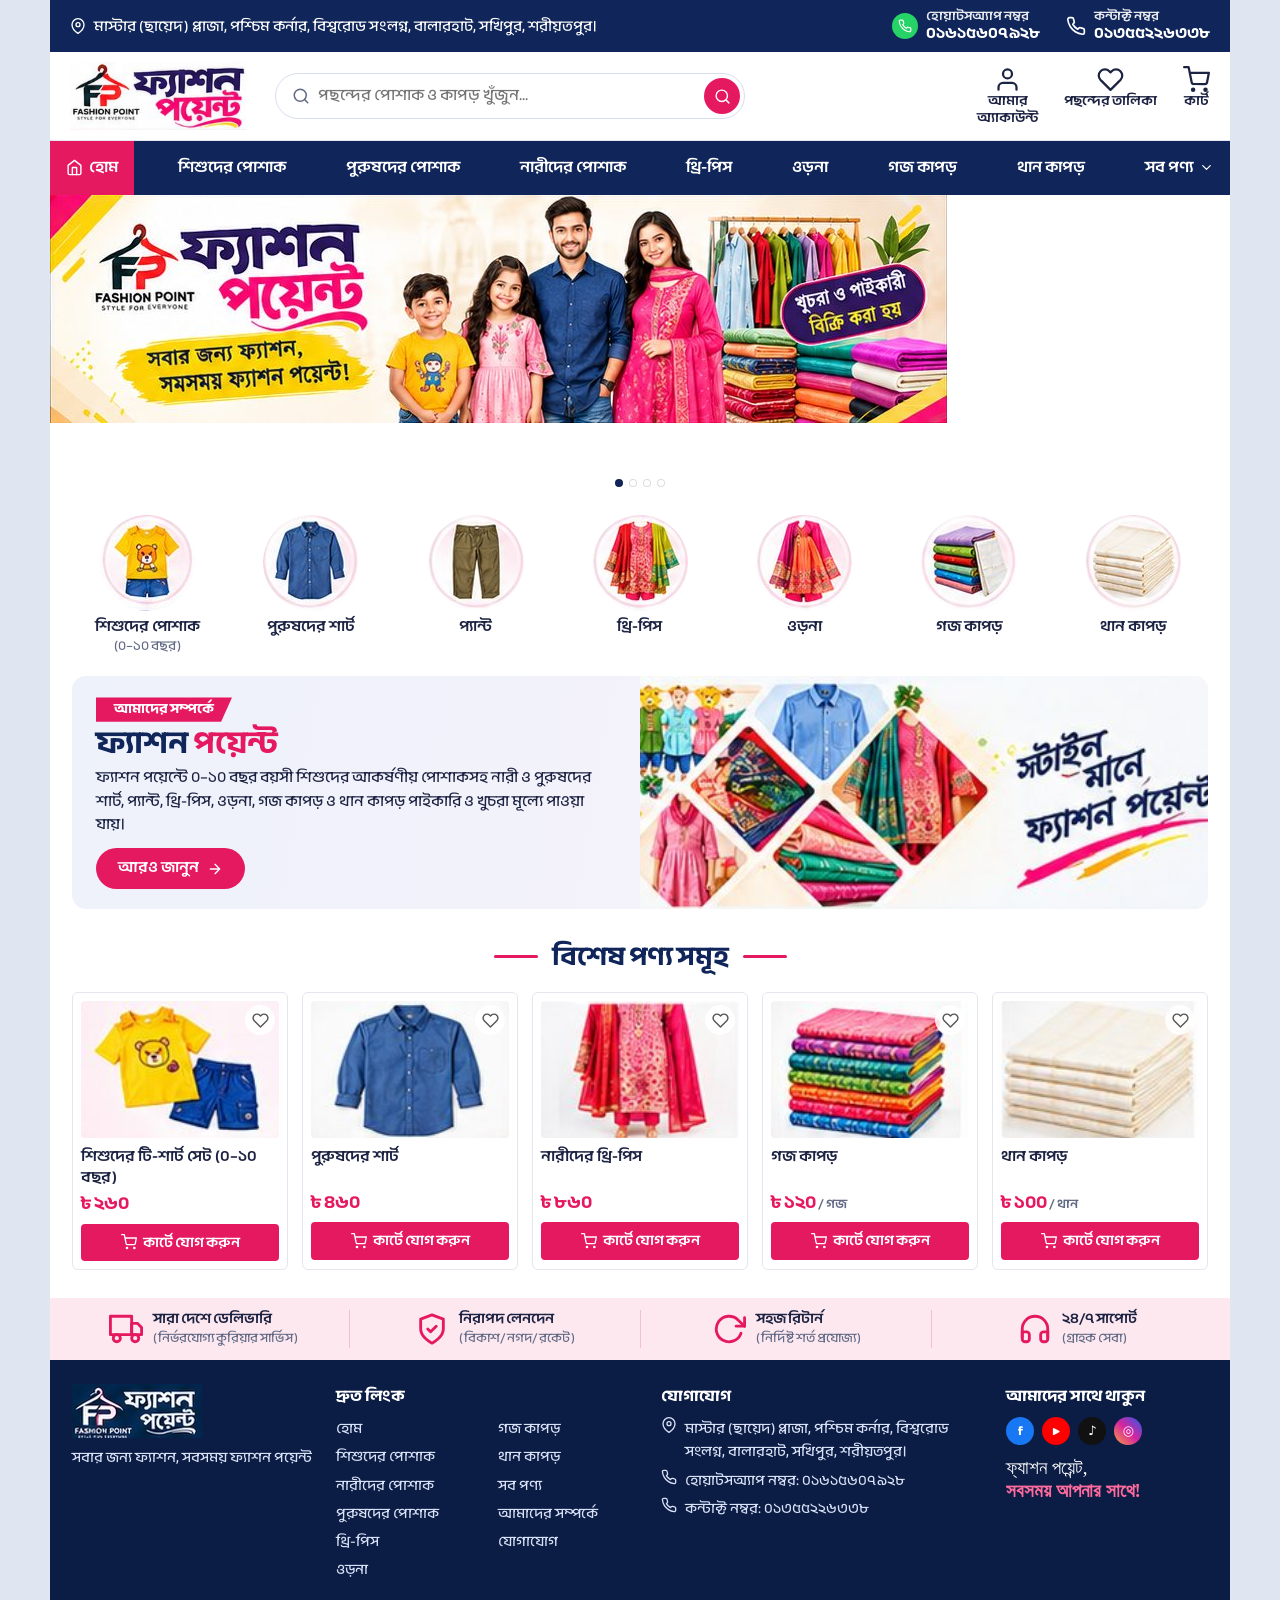
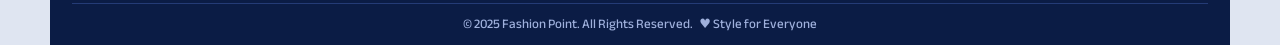
==== public/assets/aistudio/fashion-point_6a561526.html @ 2c3bc3e4 "feat: initialize Fashion Point project Set up project structure with React, TypeScript, Tailwind CSS" ====
<!DOCTYPE html>
<html lang="bn">
<head>
<meta charset="UTF-8">
<meta name="viewport" content="width=device-width, initial-scale=1">
<title>ফ্যাশন পয়েন্ট | Fashion Point – Style for Everyone</title>
<meta name="description" content="০–১০ বছর বয়সী শিশুদের পোশাকসহ নারী-পুরুষের শার্ট, প্যান্ট, থ্রি-পিস, ওড়না, গজ ও থান কাপড় খুচরা ও পাইকারি বিক্রি করা হয়।">
<link rel="preconnect" href="https://fonts.googleapis.com">
<link href="https://fonts.googleapis.com/css2?family=Anek+Bangla:wght@400;500;600;700;800&family=Baloo+Da+2:wght@500;600;700;800&family=Hind+Siliguri:wght@500;600;700&display=swap" rel="stylesheet">
<style>
:root{--navy:#10265a;--navy2:#0b1c45;--pink:#e5195f;--pink2:#fde8f0;--yellow:#ffc928;--ink:#1d2342;--mut:#626a85;--line:#e4e7f0;--tint:#f3f5fa}
*{box-sizing:border-box;margin:0;padding:0}
body{font-family:'Anek Bangla','Baloo Da 2','Hind Siliguri',system-ui,sans-serif;color:var(--ink);background:#dfe5f1;line-height:1.6;font-weight:500;-webkit-font-smoothing:antialiased;-moz-osx-font-smoothing:grayscale;text-rendering:optimizeLegibility}
a{color:inherit;text-decoration:none}img{display:block;max-width:100%}
button{font:inherit;cursor:pointer;border:0;background:none;color:inherit}
input,select,textarea{font:inherit;color:inherit}
:focus-visible{outline:3px solid var(--yellow);outline-offset:2px}
svg{flex-shrink:0}
.wrap{max-width:1180px;margin:0 auto;background:#fff;min-height:100vh}
.top{background:var(--navy);color:#fff;font-size:15px;display:flex;justify-content:space-between;align-items:center;gap:14px;padding:9px 20px}
.top .c{display:flex;gap:26px}.top .c a{display:flex;gap:8px;align-items:center;line-height:1.2;font-weight:700;font-size:15.5px}.top .c small{display:block;font-size:13px;font-weight:600;opacity:.9}
.top .wa{width:26px;height:26px;border-radius:50%;background:#25d366;display:grid;place-items:center}
.top>span{display:flex;gap:8px;align-items:center}
header{display:flex;align-items:center;gap:28px;padding:10px 20px;border-bottom:1px solid var(--line)}
.logo img{height:68px;width:auto}
.search{flex:1;max-width:470px;display:flex;border:1px solid #d9dded;border-radius:40px;padding:4px 4px 4px 16px;align-items:center;gap:8px;background:#fff;color:var(--mut)}
.search input{flex:1;border:0;outline:0;min-width:0;background:none}
.search button{width:36px;height:36px;border-radius:50%;background:var(--pink);color:#fff;display:grid;place-items:center}
.icons{display:flex;gap:26px;margin-left:auto}
.icons a{display:flex;flex-direction:column;align-items:center;font-size:14px;font-weight:600;line-height:1.2;text-align:center;position:relative;color:var(--ink)}
.icons a:hover{color:var(--pink)}
.bd{position:absolute;top:-8px;right:-2px;background:var(--pink);color:#fff;font-size:12px;font-weight:700;min-width:19px;height:19px;border-radius:10px;display:grid;place-items:center;padding:0 4px}
.bd:empty{display:none}
.menu{display:none}.maddr{display:none}
nav.main{background:var(--navy);display:flex;justify-content:space-between;overflow-x:auto;scrollbar-width:none}
nav.main a{color:#fff;padding:14px 16px;white-space:nowrap;font-weight:600;font-size:16px;display:flex;gap:6px;align-items:center}
nav.main a:hover,nav.main a.on{background:var(--pink)}
.hero{position:relative;overflow:hidden;background:#fff}
.track{display:flex;transition:transform .6s}
.slide{min-width:100%;position:relative}
.slide>img{width:100%}
.s2{display:flex;align-items:center;justify-content:space-between;padding:0 6%;aspect-ratio:897/228;gap:20px}
.s2 h2{font-size:clamp(18px,3.6vw,38px);color:var(--navy);line-height:1.2}
.s2 p{font-size:clamp(13px,1.8vw,18px);margin:4px 0 10px}
.s2 img{height:86%;border-radius:10px;box-shadow:0 6px 18px #0002}
.dots{position:absolute;bottom:8px;left:0;right:0;display:flex;justify-content:center;gap:6px}
.dots button{width:8px;height:8px;border-radius:50%;background:#fff9;border:1px solid #0002}.dots .on{background:var(--navy)}
.cats{display:grid;grid-template-columns:repeat(7,1fr);gap:10px;padding:20px 20px 16px}
.cat{text-align:center;font-weight:600;font-size:15.5px;line-height:1.3}
.cat img{width:min(96px,100%);aspect-ratio:1;border-radius:50%;object-fit:cover;margin:0 auto 6px;transition:transform .2s}
.cat:hover img{transform:scale(1.07)}.cat:hover{color:var(--pink)}
.cat small{display:block;color:var(--mut);font-weight:500;font-size:13.5px}
.about{margin:6px 22px 0;border-radius:14px;background:linear-gradient(100deg,#eef2fb,#f9f2fa);display:grid;grid-template-columns:1fr 1fr;align-items:center;overflow:hidden}
.about .t{padding:20px 24px}
.pill{display:inline-block;background:var(--pink);color:#fff;font-weight:700;font-size:14px;padding:1px 18px;clip-path:polygon(0 0,100% 0,92% 100%,0 100%)}
.about h2{font-size:32px;color:var(--navy);line-height:1.2;margin:2px 0 4px}.about h2 span{color:var(--pink)}
.about p{font-size:15.5px;line-height:1.5}
.btn{display:inline-flex;gap:8px;align-items:center;background:var(--pink);color:#fff;padding:8px 22px;border-radius:30px;font-weight:600;font-size:15.5px;margin-top:12px;transition:filter .15s}
.btn:hover{filter:brightness(1.1)}.btn.o{background:#fff;color:var(--pink);border:1.5px solid var(--pink)}.btn.n{background:var(--navy)}
.about img{width:100%;height:100%;object-fit:cover}
.sec{display:flex;align-items:center;justify-content:center;gap:14px;margin:26px 0 14px;font-size:27px;color:var(--navy);font-weight:700}
.sec::before,.sec::after{content:"";width:44px;height:3px;background:var(--pink);border-radius:2px}
.prods{display:grid;grid-template-columns:repeat(5,1fr);gap:14px;padding:0 22px 22px}
.p{position:relative;border:1px solid var(--line);border-radius:6px;padding:8px;background:#fff;display:flex;flex-direction:column}
.p .im{display:block;background:var(--tint);aspect-ratio:1.45;overflow:hidden;border-radius:4px}
.p .im img{width:100%;height:100%;object-fit:cover}
.p h3{font-size:15.5px;font-weight:600;margin:8px 0 0;line-height:1.4;min-height:42px}
.p h3:hover{color:var(--pink)}
.pr{color:var(--pink);font-weight:700;font-size:18px}.pr small{font-size:13px;color:var(--mut);font-weight:600}
.add{width:100%;margin-top:6px;background:var(--pink);color:#fff;padding:7px 4px;border-radius:4px;font-weight:600;font-size:14.5px;display:flex;justify-content:center;gap:6px;align-items:center}
.add:hover{filter:brightness(1.1)}.add:active{transform:scale(.97)}
.hb{position:absolute;top:12px;right:12px;width:30px;height:30px;border-radius:50%;background:#fffd;display:grid;place-items:center;color:#555;z-index:1}
.hb.on{color:var(--pink)}.hb.on svg{fill:var(--pink)}
.trust{background:var(--pink2);display:grid;grid-template-columns:repeat(4,1fr);padding:12px 8px;margin-top:6px}
.trust div{display:flex;gap:10px;align-items:center;justify-content:center;border-left:1px solid #f4bfd2;padding:0 8px;color:var(--pink);font-size:14.5px;line-height:1.3}
.trust div:first-child{border:0}.trust b{display:block;color:var(--ink);font-weight:600}.trust small{color:var(--mut);font-size:13px;font-weight:500}
footer{background:var(--navy2);color:#d9e1f6;padding:24px 22px 10px;display:grid;grid-template-columns:1.2fr 1.5fr 1.6fr 1fr;gap:22px;font-size:14.5px}
footer h4{color:#fff;font-size:16px;margin-bottom:8px}
footer ul{list-style:none;columns:2;column-gap:20px}footer li{margin-bottom:5px}footer a:hover{color:var(--yellow)}
footer img{height:54px;margin-bottom:8px}
footer p{margin-bottom:5px;display:flex;gap:8px}
.soc{display:flex;gap:8px;margin-top:2px}.soc a{width:28px;height:28px;border-radius:50%;display:grid;place-items:center;font-weight:700;color:#fff;font-size:13px}
.sig{font-family:'Brush Script MT','Segoe Script',cursive;font-size:19px;color:#fff;margin-top:12px;line-height:1.2}.sig b{color:#ff6b9d}
.copy{grid-column:1/-1;text-align:center;font-size:13px;font-weight:500;border-top:1px solid #243b76;padding-top:10px;color:#9fb0dc}
.pg{padding:22px}
.crumb{font-size:14.5px;color:var(--mut);margin-bottom:12px}.crumb a:hover{color:var(--pink)}
h1.t{font-size:26px;color:var(--navy);margin-bottom:4px}
.bar{display:flex;gap:10px;flex-wrap:wrap;align-items:center;justify-content:space-between;margin:10px 0 16px}
.chips{display:flex;gap:8px;flex-wrap:wrap}.chips a{border:1px solid var(--line);padding:4px 14px;border-radius:20px;font-size:14px}.chips a.on,.chips a:hover{background:var(--pink);color:#fff;border-color:var(--pink)}
select,.in{border:1px solid #d3d8e8;border-radius:8px;padding:9px 12px;background:#fff;width:100%}
.bar select{width:auto}
.pg .prods{padding:0}
.empty{text-align:center;padding:50px 10px;color:var(--mut)}.empty svg{color:#c4c9dc;margin:0 auto 10px}
.det{display:grid;grid-template-columns:1fr 1fr;gap:30px}
.det .big{background:var(--tint);border-radius:10px;overflow:hidden;aspect-ratio:1.2}.det .big img{width:100%;height:100%;object-fit:cover}
.det h1{font-size:26px;color:var(--navy);line-height:1.3}.det .pr{font-size:28px;margin:8px 0}
.opt{margin:14px 0}.opt b{display:block;margin-bottom:6px}
.sz{display:flex;gap:8px;flex-wrap:wrap}.sz button{min-width:46px;padding:6px 12px;border:1.5px solid #cfd5e8;border-radius:8px;font-weight:600}.sz .on{background:var(--navy);color:#fff;border-color:var(--navy)}
.qty{display:inline-flex;align-items:center;border:1px solid #cfd5e8;border-radius:8px;overflow:hidden}.qty button{width:34px;height:34px;font-size:18px}.qty button:hover{background:var(--pink2)}.qty span{min-width:36px;text-align:center;font-weight:600}
.acts{display:flex;gap:10px;flex-wrap:wrap;margin-top:6px}.acts .btn{margin:0}
.cr{display:grid;grid-template-columns:76px 1fr auto;gap:12px;align-items:center;padding:12px 0;border-bottom:1px solid var(--line)}
.cr img{width:76px;height:60px;object-fit:cover;border-radius:6px}.cr h3{font-size:15px}.cr small{color:var(--mut)}
.cr .rt{text-align:right;display:grid;gap:6px;justify-items:end}.rm{color:#c33;display:flex;gap:4px;align-items:center;font-size:13px}
.two{display:grid;grid-template-columns:1.6fr 1fr;gap:26px;align-items:start}
.box{border:1px solid var(--line);border-radius:10px;padding:16px;background:#fff}
.box h3{margin-bottom:10px;color:var(--navy)}
.row{display:flex;justify-content:space-between;padding:5px 0}.row.t{border-top:1px dashed #cdd3e6;margin-top:6px;padding-top:10px;font-weight:700;font-size:18px;color:var(--pink)}
.fg{display:grid;gap:12px}.fg label{font-size:14px;font-weight:600;display:grid;gap:4px}
.f2{display:grid;grid-template-columns:1fr 1fr;gap:12px}
.pay{display:grid;gap:8px}.pay label{display:flex;gap:10px;align-items:center;border:1.5px solid #d3d8e8;border-radius:8px;padding:9px 12px;font-weight:600;cursor:pointer}
.pay input{accent-color:var(--pink)}.pay label:has(input:checked){border-color:var(--pink);background:var(--pink2)}
.tabs{display:flex;border-bottom:2px solid var(--line);margin-bottom:16px}.tabs button{padding:8px 22px;font-weight:700;color:var(--mut);border-bottom:3px solid transparent;margin-bottom:-2px}.tabs .on{color:var(--pink);border-color:var(--pink)}
.narrow{max-width:460px;margin:0 auto}
.ok{text-align:center;padding:20px 0}.ok .tick{width:70px;height:70px;border-radius:50%;background:#e4f8ec;color:#1b9e55;display:grid;place-items:center;margin:0 auto 10px}
.err{color:#c62828;font-size:14px;min-height:20px}
.tag{display:inline-block;padding:2px 10px;border-radius:12px;background:#e8f0ff;color:var(--navy);font-size:13.5px;font-weight:600}
#toast{position:fixed;left:50%;bottom:90px;transform:translate(-50%,20px);background:var(--navy);color:#fff;padding:10px 20px;border-radius:30px;opacity:0;pointer-events:none;transition:.25s;z-index:60;font-size:14.5px}
#toast.show{opacity:1;transform:translate(-50%,0)}
/* PayBD Payment Gateway Styles */
.mh{background:#fff;border:1px solid var(--line);border-radius:16px;padding:14px 16px;margin-bottom:16px}
.mt{display:flex;align-items:center;gap:12px}
.mt img{height:52px;width:auto;max-width:46%;mix-blend-mode:multiply;flex-shrink:0}
.mt h1{font-family:'Anek Bangla','Hind Siliguri',Inter,sans-serif;font-size:clamp(20px,5.5vw,25px);line-height:1.2;font-weight:700;margin-left:auto;text-align:right;color:var(--navy)}
.mm{display:flex;justify-content:flex-start!important;align-items:center;gap:12px;margin-top:12px;padding-top:12px;border-top:1px dashed #cfdcf0}
.mm small{display:block;font-size:12.5px;color:var(--mut)}
.mm b{display:block;white-space:nowrap;font-size:clamp(16px,5vw,21px);letter-spacing:1px;font-variant-numeric:tabular-nums}
.cp{display:inline-flex;align-items:center;gap:6px;color:#2a80f5;font-weight:600;font-size:14px;padding:8px 12px;border-radius:10px;background:#eaf2ff;border:0;cursor:pointer}
.sum{background:#eef4fd;border-radius:14px;padding:16px 18px;display:flex;justify-content:space-between;align-items:center;gap:12px;flex-wrap:wrap}
.sum small{display:block;color:var(--mut);font-size:14px;margin-bottom:2px}
.amt{display:flex;align-items:center;gap:10px;font-size:clamp(28px,8vw,36px);font-weight:800;letter-spacing:-.5px;line-height:1.1;color:var(--navy)}
.qr-btn{display:flex;align-items:center;justify-content:center;min-width:0;height:58px;padding:6px 14px;border:1px solid #c6d6ee;border-radius:10px;background:#f5f9ff;color:#8190ae;font-size:15px;font-weight:500;cursor:pointer}
.qr-btn img{height:44px;mix-blend-mode:multiply}
.pay-grid{display:grid;grid-template-columns:repeat(3,1fr);gap:10px;margin-top:10px}
.m-card{position:relative;height:98px;border:1px solid var(--line);border-radius:13px;background:linear-gradient(180deg,#fcfdff,#f5f9ff);display:flex;align-items:center;justify-content:center;padding-bottom:10px;transition:border-color .15s,box-shadow .15s;cursor:pointer}
.m-card:hover{border-color:#a9c4ea}.m-card.on{border:2px solid #2a80f5;box-shadow:0 0 0 3px #2a80f526}
.m-card img{mix-blend-mode:multiply;max-width:84%;height:auto}
.m-card .ch{position:absolute;right:10px;bottom:8px}
.pay-now-btn{margin-top:16px;width:100%;min-height:52px;border-radius:13px;background:linear-gradient(180deg,#2d8af8,#1d73ef);color:#fff;font-size:18px;font-weight:600;display:flex;align-items:center;justify-content:center;gap:10px;box-shadow:0 6px 16px #1d73ef33;border:0;cursor:pointer}
.pay-now-btn:active{transform:scale(.99)}
.pw-brand{text-align:center;margin-top:20px;color:#7787a5;font-size:13.5px;display:flex;gap:8px;justify-content:center;align-items:baseline}
.pw-brand b{font-size:19px;font-weight:800;color:#0b1d4a}.pw-brand b span{color:#16a34a}
.back-btn{display:inline-flex;align-items:center;gap:6px;color:var(--mut);font-weight:600;min-height:38px;margin-bottom:8px;border:0;background:none;cursor:pointer;font-size:14.5px}
.ph-box{border-radius:16px;overflow:hidden;border:1px solid var(--line);background:#fff}
.ph-box .band{background:var(--pc,#2a80f5);padding:16px 16px;display:flex;align-items:center;justify-content:space-between;gap:12px;color:#fff}
.ph-box .band div{font-size:13px;opacity:.92}.ph-box .band b{display:block;font-size:24px;font-weight:800;opacity:1}
.ph-box .lg{background:#fff;border-radius:12px;padding:6px 12px;display:grid;place-items:center;min-width:100px;height:58px}
.ph-box .lg img{max-height:44px;max-width:120px;width:auto;mix-blend-mode:multiply}
.p-num-box{display:flex;justify-content:space-between;align-items:center;gap:10px;background:#f2f7ff;border:1.5px dashed var(--pc,#2a80f5);border-radius:12px;padding:12px 14px;margin:10px 0 4px}
.p-num-box small{display:block;font-size:12.5px;color:var(--mut)}.p-num-box b{font-size:clamp(18px,5.5vw,23px);letter-spacing:1px;font-variant-numeric:tabular-nums}
.p-num-box .cp{background:var(--pc,#2a80f5);color:#fff}
ol.p-steps{list-style:none;counter-reset:s;display:grid;gap:8px;margin:12px 0}
ol.p-steps li{counter-increment:s;display:flex;gap:10px;align-items:flex-start;font-size:14.5px;line-height:1.45}
ol.p-steps li::before{content:counter(s);flex:0 0 24px;height:24px;border-radius:50%;background:var(--pc,#2a80f5);color:#fff;font-weight:700;font-size:12.5px;display:grid;place-items:center;margin-top:1px}
.cf-btn{width:100%;min-height:52px;border-radius:13px;background:var(--pc,#2a80f5);color:#fff;font-size:17.5px;font-weight:700;display:flex;align-items:center;justify-content:center;gap:8px;border:0;cursor:pointer}
.qrbox{display:grid;place-items:center;padding:12px 0}.qrbox img{width:180px;height:auto;border:1px solid var(--line);border-radius:12px;padding:10px;background:#fff;mix-blend-mode:multiply}
.rc-card{margin:14px 0;border:1px solid var(--line);border-radius:12px;padding:6px 14px;background:#fff}
.rc-card div{display:flex;justify-content:space-between;gap:12px;padding:9px 0;border-bottom:1px dashed #dbe4f3;font-size:14.5px}.rc-card div:last-child{border:0}.rc-card span{color:var(--mut)}.rc-card b{text-align:right;word-break:break-all}
.lk-btn{display:flex;align-items:center;justify-content:center;min-height:48px;border-radius:12px;font-weight:700;margin-top:10px;width:100%;text-decoration:none;font-size:15px}
.lk-btn.wa{background:#25d366;color:#fff}.lk-btn.ol{border:1.5px solid #2a80f5;color:#2a80f5;background:#fff}
.bottom,.drawer,.ov{display:none}
@media(max-width:860px){
body{background:#fff}
.top,.icons a:not(.cb){display:none}
.icons{margin-left:auto}
header{flex-wrap:wrap;gap:8px 10px;padding:10px 14px;border:0}
.menu{display:block;order:0;color:var(--navy)}
.logo{order:1}.logo img{height:52px}
.icons{order:2}.search{order:3;flex-basis:100%;max-width:none;padding:6px 6px 6px 16px}
.maddr{order:4;display:flex;gap:6px;font-size:13.5px;font-weight:500;color:#333;flex-basis:100%;align-items:flex-start}.maddr svg{color:var(--navy);margin-top:2px}
.header-gap{display:none}
nav.main{display:none}
.hero{min-height:0}.slide>img{height:150px;object-fit:cover;object-position:35% 50%}.s2{aspect-ratio:auto;height:150px}.s2 img{height:80%}
.dots{position:static;margin:8px 0 0}
.cats{grid-template-columns:repeat(3,1fr);gap:14px 6px;padding:14px 10px}
.cat img{width:78px}
.about{grid-template-columns:1fr;margin:6px 12px 0}.about h2{font-size:25px}.about img{max-height:190px}
.about .t{padding:14px}
.sec{font-size:22px;margin:20px 0 10px}.sec::before,.sec::after{width:30px}
.prods{grid-template-columns:repeat(2,1fr);padding:0 12px 18px;gap:10px}
.trust{grid-template-columns:1fr 1fr;gap:12px 0}.trust div{justify-content:flex-start;padding-left:14px}.trust div:nth-child(3){border-left:0}
footer{grid-template-columns:1fr;padding-bottom:20px}
.pg{padding:14px 12px}
.det,.two{grid-template-columns:1fr}.f2{grid-template-columns:1fr}
.wrap{padding-bottom:70px}
.bottom{display:flex;position:fixed;left:0;right:0;bottom:0;background:#fff;border-top:1px solid var(--line);justify-content:space-around;padding:6px 0 calc(6px + env(safe-area-inset-bottom,0px));z-index:40;box-shadow:0 -4px 14px #0001}
.bottom a{display:flex;flex-direction:column;align-items:center;font-size:13px;font-weight:600;color:var(--mut);position:relative;min-width:56px}.bottom a.on{color:var(--pink)}
.bottom .bd{top:-4px;right:6px}
.ov{display:block;position:fixed;inset:0;background:#0007;z-index:50;opacity:0;pointer-events:none;transition:.25s}.ov.show{opacity:1;pointer-events:auto}
.drawer{display:block;position:fixed;top:0;bottom:0;left:0;width:78%;max-width:320px;background:#fff;z-index:51;transform:translateX(-100%);transition:.28s;overflow:auto}
.drawer.show{transform:none}
.drawer .h{background:var(--navy);color:#fff;padding:16px;display:flex;justify-content:space-between;align-items:center}
.drawer a{display:block;padding:12px 18px;border-bottom:1px solid var(--line);font-weight:600}.drawer a.on{color:var(--pink)}
}
@media(prefers-reduced-motion:reduce){*{transition:none!important}}
</style>
</head>
<body>
<div class="wrap" id="root"></div>
<div id="toast" role="status"></div>
<script>
const IMG={"cat0": "[data-uri]", "flogo": "[data-uri]", "cat4": "[data-uri]", "p4": "[data-uri]", "cat5": "[data-uri]", "cat6": "[data-uri]", "cat3": "[data-uri]", "cat2": "[data-uri]", "hero": "[data-uri]", "p3": "[data-uri]", "p2": "[data-uri]", "cat1": "[data-uri]", "logo": "[data-uri]", "p1": "[data-uri]", "p0": "[data-uri]", "about": "[data-uri]"};
const $=s=>document.querySelector(s);
const bn=n=>String(n).replace(/\d/g,d=>'০১২৩৪৫৬৭৮৯'[d]);
const tk=n=>'৳ '+bn(n);
const st={get(k,d){try{const v=JSON.parse(localStorage.getItem('fp_'+k));return v==null?d:v}catch(e){return d}},set(k,v){try{localStorage.setItem('fp_'+k,JSON.stringify(v))}catch(e){}}};
let cart=st.get('cart',[]),wish=st.get('wish',[]),user=st.get('user',null),orders=st.get('orders',[]),sortBy='def',sel={size:null,qty:1},tm,slideI=0,slideT;
const WA='8801615607928',TEL='01355226338',ADDR='মাস্টার (ছায়েদ) প্লাজা, পশ্চিম কর্নার, বিশ্বরোড সংলগ্ন, বালারহাট, সখিপুর, শরীয়তপুর।';
const P_={search:'<circle cx="11" cy="11" r="8"/><path d="M21 21l-4.35-4.35"/>',heart:'<path d="M20.84 4.61a5.5 5.5 0 0 0-7.78 0L12 5.67l-1.06-1.06a5.5 5.5 0 0 0-7.78 7.78l1.06 1.06L12 21.23l7.78-7.78 1.06-1.06a5.5 5.5 0 0 0 0-7.78z"/>',cart:'<circle cx="9" cy="21" r="1"/><circle cx="20" cy="21" r="1"/><path d="M1 1h4l2.68 13.39a2 2 0 0 0 2 1.61h9.72a2 2 0 0 0 2-1.61L23 6H6"/>',user:'<path d="M20 21v-2a4 4 0 0 0-4-4H8a4 4 0 0 0-4 4v2"/><circle cx="12" cy="7" r="4"/>',home:'<path d="M3 9l9-7 9 7v11a2 2 0 0 1-2 2H5a2 2 0 0 1-2-2z"/><path d="M9 22V12h6v10"/>',grid:'<rect x="3" y="3" width="7" height="7"/><rect x="14" y="3" width="7" height="7"/><rect x="14" y="14" width="7" height="7"/><rect x="3" y="14" width="7" height="7"/>',pin:'<path d="M21 10c0 7-9 13-9 13s-9-6-9-13a9 9 0 0 1 18 0z"/><circle cx="12" cy="10" r="3"/>',phone:'<path d="M22 16.92v3a2 2 0 0 1-2.18 2 19.79 19.79 0 0 1-8.63-3.07 19.5 19.5 0 0 1-6-6 19.79 19.79 0 0 1-3.07-8.67A2 2 0 0 1 4.11 2h3a2 2 0 0 1 2 1.72c.13.96.36 1.9.7 2.81a2 2 0 0 1-.45 2.11L8.09 9.91a16 16 0 0 0 6 6l1.27-1.27a2 2 0 0 1 2.11-.45c.91.34 1.85.57 2.81.7A2 2 0 0 1 22 16.92z"/>',truck:'<rect x="1" y="3" width="15" height="13"/><path d="M16 8h4l3 3v5h-7z"/><circle cx="5.5" cy="18.5" r="2.5"/><circle cx="18.5" cy="18.5" r="2.5"/>',shield:'<path d="M12 22s8-4 8-10V5l-8-3-8 3v7c0 6 8 10 8 10z"/><path d="M9 12l2 2 4-4"/>',refresh:'<path d="M23 4v6h-6"/><path d="M20.49 15a9 9 0 1 1-2.12-9.36L23 10"/>',head:'<path d="M3 18v-6a9 9 0 0 1 18 0v6"/><path d="M21 19a2 2 0 0 1-2 2h-1a2 2 0 0 1-2-2v-3a2 2 0 0 1 2-2h3zM3 19a2 2 0 0 0 2 2h1a2 2 0 0 0 2-2v-3a2 2 0 0 0-2-2H3z"/>',menu:'<path d="M3 6h18M3 12h18M3 18h18"/>',arr:'<path d="M5 12h14M12 5l7 7-7 7"/>',down:'<path d="M6 9l6 6 6-6"/>',x:'<path d="M18 6L6 18M6 6l12 12"/>',trash:'<path d="M3 6h18M19 6l-1 14a2 2 0 0 1-2 2H8a2 2 0 0 1-2-2L5 6M10 11v6M14 11v6M9 6V3h6v3"/>',ok:'<path d="M20 6L9 17l-5-5"/>'};
const ic=(n,s=20)=>`<svg width="${s}" height="${s}" viewBox="0 0 24 24" fill="none" stroke="currentColor" stroke-width="2" stroke-linecap="round" stroke-linejoin="round" aria-hidden="true">${P_[n]}</svg>`;
const C=[{id:'kids',n:'শিশুদের পোশাক',sub:'(০–১০ বছর)',img:'cat0'},{id:'shirt',n:'পুরুষদের শার্ট',img:'cat1'},{id:'pant',n:'প্যান্ট',img:'cat2'},{id:'three',n:'থ্রি-পিস',img:'cat3'},{id:'orna',n:'ওড়না',img:'cat4'},{id:'gaj',n:'গজ কাপড়',img:'cat5'},{id:'than',n:'থান কাপড়',img:'cat6'}];
const GRP={men:{n:'পুরুষদের পোশাক',c:['shirt','pant']},women:{n:'নারীদের পোশাক',c:['three','orna']},all:{n:'সব পণ্য',c:C.map(c=>c.id)}};
const SZ={kids:['০–১ বছর','২–৩ বছর','৪–৫ বছর','৬–৮ বছর','৯–১০ বছর'],shirt:['M','L','XL','XXL'],pant:['৩০','৩২','৩৪','৩৬'],three:['ফ্রি সাইজ'],orna:['ফ্রি সাইজ']};
const raw=[['kids','শিশুদের টি-শার্ট সেট (০–১০ বছর)',260,'p0'],['kids','ছেলেদের হাফ প্যান্ট সেট',220,'p0'],['kids','মেয়েদের ফ্রক',340,'p2'],['kids','বাচ্চাদের পার্টি ড্রেস',480,'p2'],['shirt','পুরুষদের শার্ট',460,'p1'],['shirt','ফুল হাতা ক্যাজুয়াল শার্ট',520,'p1'],['shirt','ডেনিম লুক শার্ট',560,'p1'],['shirt','অফিস ফরমাল শার্ট',480,'p1'],['pant','পুরুষদের ক্যাজুয়াল প্যান্ট',650,'cat2'],['pant','গ্যাবার্ডিন প্যান্ট',720,'cat2'],['pant','ট্রাউজার প্যান্ট',600,'cat2'],['three','নারীদের থ্রি-পিস',860,'p2'],['three','প্রিন্টেড থ্রি-পিস',950,'p2'],['three','কটন থ্রি-পিস',780,'p2'],['three','পার্টি থ্রি-পিস',1250,'p2'],['orna','নারীদের ওড়না',250,'cat4'],['orna','জর্জেট ওড়না',320,'cat4'],['orna','কটন ওড়না',180,'cat4'],['gaj','গজ কাপড়',120,'p3'],['gaj','প্রিন্টেড গজ কাপড়',140,'p3'],['gaj','কটন গজ কাপড়',110,'p3'],['than','থান কাপড়',100,'p4'],['than','সাদা থান কাপড়',95,'p4'],['than','লং ক্লথ থান',130,'p4']];
const P=raw.map((r,i)=>({id:i+1,c:r[0],n:r[1],pr:r[2],img:r[3],sizes:SZ[r[0]]||null,u:r[0]=='gaj'?'গজ':r[0]=='than'?'থান':''}));
const FEAT=[1,5,12,19,22];
const catName=id=>(C.find(c=>c.id==id)||GRP[id]||{n:'পণ্য'}).n;
const NAV=[['হোম','#/'],['শিশুদের পোশাক','#/cat/kids'],['পুরুষদের পোশাক','#/cat/men'],['নারীদের পোশাক','#/cat/women'],['থ্রি-পিস','#/cat/three'],['ওড়না','#/cat/orna'],['গজ কাপড়','#/cat/gaj'],['থান কাপড়','#/cat/than'],['সব পণ্য','#/cat/all']];
const save=()=>{st.set('cart',cart);st.set('wish',wish);st.set('orders',orders);st.set('user',user)};
const cc=()=>cart.reduce((a,b)=>a+b.qty,0);
function upd(){document.querySelectorAll('.cc').forEach(e=>e.textContent=cc()?bn(cc()):'');document.querySelectorAll('.wc').forEach(e=>e.textContent=wish.length?bn(wish.length):'')}
function toast(m){const t=$('#toast');t.textContent=m;t.classList.add('show');clearTimeout(tm);tm=setTimeout(()=>t.classList.remove('show'),1900)}
function addCart(id,q=1,size){const p=P[id-1];size=size||(p.sizes&&p.sizes[0])||'';const x=cart.find(i=>i.id==id&&i.size==size);x?x.qty+=q:cart.push({id,qty:q,size});save();upd();toast('কার্টে যোগ করা হয়েছে')}
const card=p=>`<article class="p"><button class="hb ${wish.includes(p.id)?'on':''}" data-w="${p.id}" aria-label="পছন্দের তালিকা">${ic('heart',17)}</button><a class="im" href="#/product/${p.id}"><img src="${IMG[p.img]}" alt="${p.n}"></a><a href="#/product/${p.id}"><h3>${p.n}</h3></a><div class="pr">${tk(p.pr)}${p.u?`<small> / ${p.u}</small>`:''}</div><button class="add" data-a="${p.id}">${ic('cart',16)} কার্টে যোগ করুন</button></article>`;
const SL=[`<div class="slide"><a href="#/cat/all"><img src="${IMG.hero}" alt="ফ্যাশন পয়েন্ট – সবার জন্য ফ্যাশন, সবসময় ফ্যাশন পয়েন্ট!"></a></div>`,
`<div class="slide s2" style="background:linear-gradient(100deg,#fff3d6,#ffd6e4)"><div><h2>নতুন কালেকশন<br>শিশুদের পোশাক</h2><p>০–১০ বছর বয়সীদের জন্য</p><a class="btn" href="#/cat/kids">এখনই দেখুন ${ic('arr',16)}</a></div><img src="${IMG.p0}" alt=""></div>`,
`<div class="slide s2" style="background:linear-gradient(100deg,#e4ecff,#fbe3f0)"><div><h2>পাইকারি দামে<br>গজ ও থান কাপড়</h2><p>খুচরা ও পাইকারি সব ধরনের</p><a class="btn n" href="#/cat/gaj">কাপড় দেখুন ${ic('arr',16)}</a></div><img src="${IMG.p3}" alt=""></div>`,
`<div class="slide s2" style="background:linear-gradient(100deg,#ffe3ec,#fff0cf)"><div><h2>থ্রি-পিস ও ওড়নার<br>বিশাল সংগ্রহ</h2><p>নারীদের জন্য সেরা ডিজাইন</p><a class="btn" href="#/cat/women">কিনুন ${ic('arr',16)}</a></div><img src="${IMG.p2}" alt=""></div>`];
const trust=()=>`<div class="trust"><div>${ic('truck',34)}<span><b>সারা দেশে ডেলিভারি</b><small>(নির্ভরযোগ্য কুরিয়ার সার্ভিস)</small></span></div><div>${ic('shield',34)}<span><b>নিরাপদ লেনদেন</b><small>(বিকাশ/নগদ/রকেট)</small></span></div><div>${ic('refresh',34)}<span><b>সহজ রিটার্ন</b><small>(নির্দিষ্ট শর্ত প্রযোজ্য)</small></span></div><div>${ic('head',34)}<span><b>২৪/৭ সাপোর্ট</b><small>(গ্রাহক সেবা)</small></span></div></div>`;
const catsHtml=()=>`<section class="cats">${C.map(c=>`<a class="cat" href="#/cat/${c.id}"><img src="${IMG[c.img]}" alt="">${c.n}${c.sub?`<small>${c.sub}</small>`:''}</a>`).join('')}</section>`;
const T={
'':()=>`<section class="hero"><div class="track" id="trk">${SL.join('')}</div><div class="dots">${SL.map((_,i)=>`<button data-sl="${i}" aria-label="স্লাইড ${bn(i+1)}" class="${i?'':'on'}"></button>`).join('')}</div></section>${catsHtml()}<section class="about"><div class="t"><span class="pill">আমাদের সম্পর্কে</span><h2>ফ্যাশন <span>পয়েন্ট</span></h2><p>ফ্যাশন পয়েন্টে ০–১০ বছর বয়সী শিশুদের আকর্ষণীয় পোশাকসহ নারী ও পুরুষদের শার্ট, প্যান্ট, থ্রি-পিস, ওড়না, গজ কাপড় ও থান কাপড় পাইকারি ও খুচরা মূল্যে পাওয়া যায়।</p><a class="btn" href="#/about">আরও জানুন ${ic('arr',16)}</a></div><img src="${IMG.about}" alt="ফ্যাশন পয়েন্ট – স্টাইল মানে ফ্যাশন পয়েন্ট"></section><h2 class="sec">বিশেষ পণ্য সমূহ</h2><section class="prods">${FEAT.map(i=>card(P[i-1])).join('')}</section>`,
categories:()=>`<div class="pg"><h1 class="t">ক্যাটাগরি</h1>${catsHtml()}</div>`,
cat:a=>{const id=a[0]||'all',ids=GRP[id]?GRP[id].c:[id];let l=P.filter(p=>ids.includes(p.c));if(sortBy=='lo')l.sort((x,y)=>x.pr-y.pr);if(sortBy=='hi')l.sort((x,y)=>y.pr-x.pr);return listing(catName(id),l,`<div class="chips">${[['all','সব'],...C.map(c=>[c.id,c.n])].map(c=>`<a class="${c[0]==id?'on':''}" href="#/cat/${c[0]}">${c[1]}</a>`).join('')}</div>`)},
search:a=>{const q=decodeURIComponent(a[0]||'').trim();return listing(`"${q}" এর ফলাফল`,P.filter(p=>(p.n+catName(p.c)).includes(q)),'')},
product:a=>{const p=P[a[0]-1];if(!p)return T.nf();if(sel.id!=p.id)sel={id:p.id,size:p.sizes?p.sizes[0]:'',qty:1};return `<div class="pg"><div class="crumb"><a href="#/">হোম</a> / <a href="#/cat/${p.c}">${catName(p.c)}</a> / ${p.n}</div><div class="det"><div class="big"><img src="${IMG[p.img]}" alt="${p.n}"></div><div><h1>${p.n}</h1><div class="pr">${tk(p.pr)}${p.u?`<small> / ${p.u}</small>`:''}</div><span class="tag">${catName(p.c)}</span><p style="margin:10px 0;color:var(--mut)">ফ্যাশন পয়েন্টের মানসম্মত পণ্য। খুচরা ও পাইকারি ক্রয়ের জন্য ${bn(TEL)} নম্বরে যোগাযোগ করুন।</p>${p.sizes?`<div class="opt"><b>সাইজ</b><div class="sz">${p.sizes.map(s=>`<button data-sz="${s}" class="${s==sel.size?'on':''}">${s}</button>`).join('')}</div></div>`:''}<div class="opt"><b>${p.u?'পরিমাণ ('+p.u+')':'পরিমাণ'}</b><div class="qty"><button data-sq="-1" aria-label="কমান">−</button><span id="sq">${bn(sel.qty)}</span><button data-sq="1" aria-label="বাড়ান">+</button></div></div><div class="acts"><button class="btn" data-ad="${p.id}">${ic('cart',17)} কার্টে যোগ করুন</button><button class="btn n" data-buy="${p.id}">এখনই কিনুন</button><button class="btn o hb2" data-w="${p.id}">${ic('heart',17)} পছন্দের তালিকা</button></div></div></div><h2 class="sec">আরও পণ্য</h2><section class="prods">${P.filter(x=>x.c==p.c&&x.id!=p.id).slice(0,5).map(card).join('')}</section></div>`},
wishlist:()=>{const l=wish.map(i=>P[i-1]);return `<div class="pg"><h1 class="t">পছন্দের তালিকা</h1>${l.length?`<div class="bar"><span>${bn(l.length)}টি পণ্য</span><button class="btn" data-allcart>সব কার্টে যোগ করুন</button></div><section class="prods">${l.map(card).join('')}</section>`:`<div class="empty">${ic('heart',54)}<p>আপনার পছন্দের তালিকা খালি।</p><a class="btn" href="#/cat/all">কেনাকাটা শুরু করুন</a></div>`}</div>`},
cart:()=>{if(!cart.length)return `<div class="pg"><h1 class="t">আমার কার্ট</h1><div class="empty">${ic('cart',54)}<p>আপনার কার্ট খালি।</p><a class="btn" href="#/cat/all">কেনাকাটা শুরু করুন</a></div></div>`;return `<div class="pg"><h1 class="t">আমার কার্ট</h1><div class="two"><div>${cart.map((c,i)=>{const p=P[c.id-1];return `<div class="cr"><img src="${IMG[p.img]}" alt=""><div><a href="#/product/${p.id}"><h3>${p.n}</h3></a><small>${c.size?'সাইজ: '+c.size+' · ':''}${tk(p.pr)}</small><div class="qty" style="margin-top:6px"><button data-cq="${i}:-1">−</button><span>${bn(c.qty)}</span><button data-cq="${i}:1">+</button></div></div><div class="rt"><b>${tk(p.pr*c.qty)}</b><button class="rm" data-rm="${i}">${ic('trash',15)} মুছুন</button></div></div>`}).join('')}</div>${summary()}</div></div>`},
checkout:()=>{if(!cart.length){location.hash='#/cart';route();return'';} const u=user||{},s=cart.reduce((a,c)=>a+P[c.id-1].pr*c.qty,0),d=ship(s);return `<div class="pg"><h1 class="t">চেকআউট</h1><form id="co" class="two" novalidate><div class="box fg"><h3>ডেলিভারি তথ্য</h3><div class="f2"><label>আপনার নাম<input class="in" name="name" required value="${u.name||''}"></label><label>মোবাইল নম্বর<input class="in" name="phone" required inputmode="numeric" placeholder="01XXXXXXXXX" value="${u.phone||''}"></label></div><label>সম্পূর্ণ ঠিকানা<textarea class="in" name="addr" rows="3" required></textarea></label><label>জেলা<input class="in" name="dist" required value="শরীয়তপুর"></label><h3 style="margin-top:10px">পেমেন্ট পদ্ধতি</h3><div class="pay" id="pay-select"><label><input type="radio" name="pay" value="cod" checked> ক্যাশ অন ডেলিভারি (ডেলিভারি চার্জ অগ্রিম)</label><label><input type="radio" name="pay" value="paynow"> অনলাইন পেমেন্ট / পে নাও (ফুল পেমেন্ট)</label></div><div id="pay-note" class="box" style="background:#eef4fd;border:1px solid #c6d6ee;margin-top:10px;padding:12px"><b id="note-title" style="color:var(--navy);display:block;font-size:15px">অ্যাডভান্স ফর ডেলিভারি চার্জ: ${tk(d)}</b><p id="note-desc" style="font-size:13.5px;color:var(--mut);margin-top:4px">ক্যাশ অন ডেলিভারিতে অর্ডার করতে ডেলিভারি চার্জ (${tk(d)}) অগ্রিম পরিশোধ করতে হবে। বাকি ${tk(s)} টাকা ডেলিভারির সময় ক্যাশ পরিশোধ করবেন।</p></div></div>${summary(true)}</form></div>`},
payment:a=>{if(!pendingOrder)pendingOrder=st.get('pendingOrder',null);if(!pendingOrder||!pendingOrder.items||!pendingOrder.items.length){location.hash='#/cart';route();return'';} const p=pendingOrder,selWallet=a[0]||'';
 const wallets={bkash:{n:'bKash',c:'#E2136E',no:'01712345678',img:IMG_PAY.bkash},nagad:{n:'Nagad',c:'#E8312F',no:'01712345678',img:IMG_PAY.nagad},rocket:{n:'Rocket',c:'#8C3494',no:'017123456789',img:IMG_PAY.rocket},upay:{n:'Upay',c:'#1E5FD8',no:'01712345678',img:IMG_PAY.upay},cellfin:{n:'Cellfin',c:'#139B4A',no:'01712345678',img:IMG_PAY.cellfin},mcash:{n:'mCash',c:'#2E8B3E',no:'01712345678',img:IMG_PAY.mcash},pathao:{n:'Pathao Pay',c:'#1A5DE8',no:'01712345678',img:IMG_PAY.pathao}};
 if(selWallet=='qr')return `<div class="pg narrow"><button class="back-btn" data-go-pay="">← পেছনে যান</button><div class="ph-box"><div class="band" style="background:#16793a"><div>পরিশোধযোগ্য টাকা<b>${tk(p.payAmount)}</b><small style="display:block;opacity:.85">${p.payReason}</small></div><div class="lg"><img src="${IMG_PAY.qr}" alt="Bangla QR"></div></div><div style="padding:16px"><div class="qrbox"><img src="${IMG_PAY.qr}" alt="Bangla QR কোড"></div><ol class="p-steps"><li><span>মোবাইল ব্যাংকিং অ্যাপে <b>Scan QR</b> খুলুন</span></li><li><span>QR স্ক্যান করে <b>${tk(p.payAmount)}</b> কনফার্ম করুন</span></li><li><span>পেমেন্ট শেষে রিসিপ্টের <b>TrxID</b> কপি করে নিচে বসান</span></li></ol><form id="pf" class="fg" novalidate><input type="hidden" name="w" value="Bangla QR"><label>যে নম্বর থেকে পাঠিয়েছেন<input class="in" name="s" required inputmode="numeric" placeholder="01XXXXXXXXX" maxlength="11"></label><label>Transaction ID (TrxID)<input class="in" name="t" required placeholder="যেমন: 8N7A6D5EE4" style="text-transform:uppercase" maxlength="14"></label><div class="err" id="perr"></div><button class="cf-btn" style="background:#16793a" type="submit">পেমেন্ট কনফার্ম করুন</button></form></div></div></div>`;
 if(wallets[selWallet]){const w=wallets[selWallet]; return `<div class="pg narrow"><button class="back-btn" data-go-pay="">← পেছনে যান</button><div class="ph-box"><div class="band" style="background:${w.c}"><div>পরিশোধযোগ্য টাকা<b>${tk(p.payAmount)}</b><small style="display:block;opacity:.85">${p.payReason}</small></div><div class="lg"><img src="${w.img}" alt="${w.n}"></div></div><div style="padding:16px"><div class="p-num-box" style="--pc:${w.c}"><div><small>${w.n} নম্বর (Send Money করুন)</small><b>${w.no}</b></div><button class="cp" data-copy-num="${w.no}">${ic('copy',16)} কপি</button></div><ol class="p-steps"><li><span><b>${w.n} অ্যাপ</b> খুলে লগইন করুন</span></li><li><span><b>Send Money</b> (সেন্ড মানি) অপশনে যান</span></li><li><span>ওপরের কপি করা নম্বরটি <b>পেস্ট</b> করুন</span></li><li><span>টাকার পরিমাণ দিন: <b>${tk(p.payAmount)}</b></span></li><li><span>PIN দিয়ে পেমেন্ট কনফার্ম করুন</span></li><li><span>রিসিপ্টের <b>TrxID</b> কপি করে নিচে বসান</span></li></ol><form id="pf" class="fg" novalidate><input type="hidden" name="w" value="${w.n}"><label>যে নম্বর থেকে পাঠিয়েছেন<input class="in" name="s" required inputmode="numeric" placeholder="01XXXXXXXXX" maxlength="11"></label><label>Transaction ID (TrxID)<input class="in" name="t" required placeholder="যেমন: 8N7A6D5EE4" style="text-transform:uppercase" maxlength="14"></label><div class="err" id="perr"></div><button class="cf-btn" style="background:${w.c}" type="submit">পেমেন্ট কনফার্ম করুন</button></form></div></div></div>`}
 return `<div class="pg narrow"><header class="mh"><div class="mt"><img src="${IMG_PAY.logo}" alt="PayBD"><h1>ফ্যাশন পয়েন্ট</h1></div><div class="mm"><span class="pb"><img src="${IMG_PAY.logo}" alt="Logo"></span><div><small>Merchant Account</small><b id="mid">3342 0785 6120</b></div><button class="cp" style="margin-left:auto" data-copy-num="334207856120">${ic('copy',16)} কপি</button></div></header><div class="sum"><div><small>You are paying (${p.payReason})</small><div class="amt">${tk(p.payAmount)}</div></div><button class="qr-btn" data-pay-wallet="qr"><img src="${IMG_PAY.qr}" alt="Bangla QR"></button></div><h2 class="sec" style="margin:18px 0 10px">Pay with Mobile Banking</h2><div class="pay-grid"><button class="m-card" data-pay-wallet="bkash"><img src="${IMG_PAY.bkash}" alt="bKash"></button><button class="m-card" data-pay-wallet="nagad"><img src="${IMG_PAY.nagad}" alt="Nagad"></button><button class="m-card" data-pay-wallet="rocket"><img src="${IMG_PAY.rocket}" alt="Rocket"></button><button class="m-card" data-pay-wallet="upay"><img src="${IMG_PAY.upay}" alt="Upay"></button><button class="m-card" data-pay-wallet="cellfin"><img src="${IMG_PAY.cellfin}" alt="Cellfin"></button><button class="m-card" data-pay-wallet="mcash"><img src="${IMG_PAY.mcash}" alt="mCash"></button><button class="m-card" data-pay-wallet="pathao"><img src="${IMG_PAY.pathao}" alt="Pathao Pay"></button></div><div class="pw-brand">Powered by <b>Pay<span>BD</span></b></div></div>`;
},
'payment-done':()=>{if(!lastOrder)lastOrder=st.get('lastOrder',null);if(!lastOrder){location.hash='#/';route();return'';} const o=lastOrder,msg=encodeURIComponent(`পেমেন্ট ও অর্ডার নিশ্চিতকরণ\nঅর্ডার #${o.id}\nনাম: ${o.name}\nফোন: ${o.phone}\nঠিকানা: ${o.addr}, ${o.dist}\nপেমেন্ট মেথড: ${o.payMethod}\nপরিশোধিত: ${tk(o.paidAmount)}\nঅবশিষ্ট প্রদেয়: ${o.dueAmount?tk(o.dueAmount):'৳০ (সম্পূর্ণ পরিশোধিত)'}\nTrxID: ${o.trxId}\nপ্রেরকের নম্বর: ${o.senderPhone}\nমোট পণ্য: ${o.items.length}টি`);
 return `<div class="pg narrow"><div class="ok-box"><div class="tick">${ic('ok',38)}</div><h1>পেমেন্ট তথ্য জমা হয়েছে!</h1><p>আমরা TrxID যাচাই করে আপনার অর্ডার নিশ্চিত করব।</p></div><div class="rc-card"><div><span>মার্চেন্ট</span><b>ফ্যাশন পয়েন্ট</b></div><div><span>অর্ডার নম্বর</span><b>#${bn(o.id)}</b></div><div><span>মাধ্যম</span><b>${o.payMethod}</b></div><div><span>পরিশোধিত টাকা</span><b>${tk(o.paidAmount)}</b></div><div><span>অবশিষ্ট প্রদেয় (ডেলিভারির সময়)</span><b>${o.dueAmount?tk(o.dueAmount):'৳০ (সম্পূর্ণ পরিশোধিত)'}</b></div><div><span>TrxID</span><b>${o.trxId}</b></div><div><span>প্রেরকের নম্বর</span><b>${o.senderPhone}</b></div><div><span>তারিখ</span><b>${bn(o.date)}</b></div></div><a class="lk-btn wa" target="_blank" rel="noopener" href="https://wa.me/${WA}?text=${msg}">WhatsApp-এ নিশ্চিত করুন</a><a class="lk-btn ol" href="#/">হোমে ফিরুন</a></div>`},
order:a=>{const o=orders.find(x=>x.id==a[0]);if(!o)return T.nf();const msg=encodeURIComponent(`অর্ডার #${o.id}\nনাম: ${o.name}\nফোন: ${o.phone}\nঠিকানা: ${o.addr}, ${o.dist}\nপেমেন্ট: ${o.payMethod||o.pay}\n`+o.items.map(i=>`${P[i.id-1].n} ${i.size||''} x${i.qty}`).join('\n')+`\nমোট: ${tk(o.total)} টাকা`);return `<div class="pg narrow"><div class="ok"><div class="tick">${ic('ok',36)}</div><h1 class="t">অর্ডার সম্পন্ন হয়েছে!</h1><p>অর্ডার নম্বর: <b>#${bn(o.id)}</b></p><p style="color:var(--mut)">আমরা শীঘ্রই ${bn(o.phone)} নম্বরে যোগাযোগ করব।</p></div><div class="box">${o.items.map(i=>`<div class="row"><span>${P[i.id-1].n} × ${bn(i.qty)}</span><span>${tk(P[i.id-1].pr*i.qty)}</span></div>`).join('')}<div class="row"><span>ডেলিভারি চার্জ</span><span>${o.ship?tk(o.ship):'ফ্রি'}</span></div><div class="row t"><span>মোট</span><span>${tk(o.total)}</span></div>${o.paidAmount?`<div class="row"><span>পরিশোধিত (অগ্রিম)</span><span>${tk(o.paidAmount)}</span></div><div class="row" style="color:var(--pink)"><b>অবশিষ্ট ক্যাশ অন ডেলিভারি</b><b>${tk(o.dueAmount)}</b></div>`:''}</div><div class="acts" style="justify-content:center;margin-top:14px"><a class="btn" style="background:#25d366" target="_blank" rel="noopener" href="https://wa.me/${WA}?text=${msg}">WhatsApp-এ অর্ডার পাঠান</a><a class="btn o" href="#/">হোমে ফিরুন</a></div></div>`},
account:()=>{if(user)return `<div class="pg narrow"><h1 class="t">আমার অ্যাকাউন্ট</h1><div class="box"><p><b>${user.name}</b></p><p style="color:var(--mut)">${bn(user.phone)}</p><button class="btn n" data-out>লগআউট</button></div><h3 style="margin:18px 0 8px;color:var(--navy)">আমার অর্ডার</h3>${orders.filter(o=>o.phone==user.phone).map(o=>`<a class="box" style="display:block;margin-bottom:8px" href="#/order/${o.id}"><div class="row"><b>#${bn(o.id)}</b><span class="tag">${o.status}</span></div><div class="row"><span>${bn(o.date)}</span><b>${tk(o.total)}</b></div></a>`).join('')||'<div class="empty">কোনো অর্ডার নেই।</div>'}</div>`;
return `<div class="pg narrow"><div class="tabs"><button class="on" data-tab="l">লগইন</button><button data-tab="r">রেজিস্টার</button></div><form id="au" class="fg" data-m="l"><label id="nm" hidden>আপনার নাম<input class="in" name="name"></label><label>মোবাইল নম্বর<input class="in" name="phone" required pattern="01[3-9][0-9]{8}" inputmode="numeric" placeholder="01XXXXXXXXX"></label><label>পাসওয়ার্ড<input class="in" type="password" name="pass" required minlength="4"></label><div class="err" id="er"></div><button class="btn" style="justify-content:center;margin:0">লগইন করুন</button></form></div>`},
about:()=>`<div class="pg"><h1 class="t">আমাদের সম্পর্কে</h1><section class="about" style="margin:10px 0"><div class="t"><h2>ফ্যাশন <span>পয়েন্ট</span></h2><p>সবার জন্য ফ্যাশন, সবসময় ফ্যাশন পয়েন্ট। আমাদের শোরুমে ০–১০ বছর বয়সী শিশুদের আকর্ষণীয় পোশাকসহ নারী ও পুরুষদের শার্ট, প্যান্ট, থ্রি-পিস, ওড়না, গজ কাপড় ও থান কাপড় পাইকারি ও খুচরা মূল্যে পাওয়া যায়।</p><p style="margin-top:8px">আমরা সারা দেশে ডেলিভারি দিই এবং বিকাশ, নগদ ও রকেটে নিরাপদ লেনদেনের সুবিধা রাখি।</p><a class="btn" href="#/contact">যোগাযোগ করুন</a></div><img src="${IMG.about}" alt=""></section></div>`,
contact:()=>`<div class="pg"><h1 class="t">যোগাযোগ</h1><div class="two"><div class="box fg"><h3>বার্তা পাঠান</h3><form id="ct" class="fg"><label>নাম<input class="in" name="name" required></label><label>মোবাইল<input class="in" name="phone" required></label><label>বার্তা<textarea class="in" name="msg" rows="4" required></textarea></label><button class="btn" style="justify-content:center;margin:0">WhatsApp-এ পাঠান</button></form></div><div class="box"><h3>আমাদের ঠিকানা</h3><p style="display:flex;gap:8px">${ic('pin',20)} ${ADDR}</p><p style="margin-top:8px"><a href="https://wa.me/${WA}" target="_blank" rel="noopener"><b>হোয়াটসঅ্যাপ নম্বর:</b> ${bn('01615607928')}</a></p><p><a href="tel:${TEL}"><b>কন্টাক্ট নম্বর:</b> ${bn(TEL)}</a></p><a class="btn" style="margin-top:10px" target="_blank" rel="noopener" href="https://www.google.com/maps/search/${encodeURIComponent('বালারহাট সখিপুর শরীয়তপুর')}">ম্যাপে দেখুন</a></div></div></div>`,
nf:()=>`<div class="pg"><div class="empty"><p>পেজটি পাওয়া যায়নি।</p><a class="btn" href="#/">হোমে ফিরুন</a></div></div>`};
function listing(title,l,chips){return `<div class="pg"><div class="crumb"><a href="#/">হোম</a> / ${title}</div><h1 class="t">${title}</h1><div class="bar">${chips||'<span></span>'}<select id="srt" aria-label="সাজান"><option value="def">ডিফল্ট</option><option value="lo" ${sortBy=='lo'?'selected':''}>দাম: কম থেকে বেশি</option><option value="hi" ${sortBy=='hi'?'selected':''}>দাম: বেশি থেকে কম</option></select></div>${l.length?`<section class="prods">${l.map(card).join('')}</section>`:`<div class="empty">${ic('search',54)}<p>কোনো পণ্য পাওয়া যায়নি।</p></div>`}</div>`}
const ship=s=>s>=1000||!s?0:60;
function summary(co){const s=cart.reduce((a,c)=>a+P[c.id-1].pr*c.qty,0),d=ship(s);return `<div class="box"><h3>অর্ডার সারাংশ</h3>${co?cart.map(c=>`<div class="row"><span>${P[c.id-1].n} × ${bn(c.qty)}</span><span>${tk(P[c.id-1].pr*c.qty)}</span></div>`).join(''):''}<div class="row"><span>সাবটোটাল</span><span>${tk(s)}</span></div><div class="row"><span>ডেলিভারি চার্জ</span><span>${d?tk(d):'ফ্রি'}</span></div><div class="row t"><span>মোট</span><span>${tk(s+d)}</span></div><small style="color:var(--mut)">৳ ১,০০০ এর বেশি কেনাকাটায় ডেলিভারি ফ্রি।</small>${co?`<button class="btn" style="width:100%;justify-content:center" type="submit">অর্ডার ও পেমেন্টে যান</button>`:`<a class="btn" style="width:100%;justify-content:center" href="#/checkout">চেকআউটে যান</a>`}</div>`}
const foot=`<div class="trust-slot"></div><footer><div><img src="${IMG.flogo}" alt="ফ্যাশন point"><p>সবার জন্য ফ্যাশন, সবসময় ফ্যাশন পয়েন্ট</p></div><div><h4>দ্রুত লিংক</h4><ul>${NAV.slice(0,2).concat([['নারীদের পোশাক','#/cat/women'],['পুরুষদের পোশাক','#/cat/men'],['থ্রি-পিস','#/cat/three'],['ওড়না','#/cat/orna'],['গজ কাপড়','#/cat/gaj'],['থান কাপড়','#/cat/than'],['সব পণ্য','#/cat/all'],['আমাদের সম্পর্কে','#/about'],['যোগাযোগ','#/contact']]).map(n=>`<li><a href="${n[1]}">${n[0]}</a></li>`).join('')}</ul></div><div><h4>যোগাযোগ</h4><p>${ic('pin',16)}<span>${ADDR}</span></p><p>${ic('phone',16)}<a href="https://wa.me/${WA}">হোয়াটসঅ্যাপ নম্বর: ${bn('01615607928')}</a></p><p>${ic('phone',16)}<a href="tel:${TEL}">কন্টাক্ট নম্বর: ${bn(TEL)}</a></p></div><div><h4>আমাদের সাথে থাকুন</h4><div class="soc"><a href="https://facebook.com" target="_blank" rel="noopener" style="background:#1877f2" aria-label="Facebook">f</a><a href="https://youtube.com" target="_blank" rel="noopener" style="background:#f00" aria-label="YouTube">▶</a><a href="https://tiktok.com" target="_blank" rel="noopener" style="background:#111" aria-label="TikTok">♪</a><a href="https://instagram.com" target="_blank" rel="noopener" style="background:linear-gradient(45deg,#f9a03f,#d6249f,#285aeb)" aria-label="Instagram">◎</a></div><div class="sig">ফ্যাশন পয়েন্ট,<br><b>সবসময় আপনার সাথে!</b></div></div><div class="copy">© 2025 Fashion Point. All Rights Reserved. &nbsp; ♥ Style for Everyone</div></footer>`;
function shell(){$('#root').innerHTML=`<div class="top"><span>${ic('pin',16)}${ADDR}</span><div class="c"><a href="https://wa.me/${WA}" target="_blank" rel="noopener"><span class="wa">${ic('phone',14)}</span><span><small>হোয়াটসঅ্যাপ নম্বর</small>${bn('01615607928')}</span></a><a href="tel:${TEL}">${ic('phone',20)}<span><small>কন্টাক্ট নম্বর</small>${bn(TEL)}</span></a></div></div>
<header><button class="menu" data-menu aria-label="মেনু">${ic('menu',28)}</button><a class="logo" href="#/"><img src="${IMG.logo}" alt="ফ্যাশন পয়েন্ট – Style for Everyone"></a><form class="search" id="sf">${ic('search',18)}<input id="q" type="search" placeholder="পছন্দের পোশাক ও কাপড় খুঁজুন..." aria-label="পণ্য খুঁজুন"><button aria-label="খুঁজুন">${ic('search',17)}</button></form><div class="icons"><a href="#/account">${ic('user',27)}${user?'আমার<br>অ্যাকাউন্ট':'আমার<br>অ্যাকাউন্ট'}</a><a href="#/wishlist">${ic('heart',27)}পছন্দের তালিকা<span class="bd wc"></span></a><a href="#/cart" class="cb">${ic('cart',27)}কার্ট<span class="bd cc"></span></a></div><div class="maddr">${ic('pin',15)}<span>${ADDR}</span></div></header>
<nav class="main">${NAV.map((n,i)=>`<a href="${n[1]}">${i==0?ic('home',17):''}${n[0]}${i==8?ic('down',15):''}</a>`).join('')}</nav>
<main id="app"></main>${trust()}${foot.replace('<div class="trust-slot"></div>','')}
<nav class="bottom" aria-label="নিচের মেনু"><a href="#/" data-b="">${ic('home',23)}হোম</a><a href="#/categories" data-b="categories">${ic('grid',23)}ক্যাটাগরি</a><a href="#/wishlist" data-b="wishlist">${ic('heart',23)}পছন্দের তালিকা<span class="bd wc"></span></a><a href="#/cart" data-b="cart">${ic('cart',23)}কার্ট<span class="bd cc"></span></a><a href="#/account" data-b="account">${ic('user',23)}অ্যাকাউন্ট</a></nav>
<div class="ov" data-menu></div><aside class="drawer" id="dr"><div class="h"><b>মেনু</b><button data-menu aria-label="বন্ধ">${ic('x',24)}</button></div>${NAV.map(n=>`<a href="${n[1]}" data-menu>${n[0]}</a>`).join('')}<a href="#/wishlist" data-menu>পছন্দের তালিকা</a><a href="#/account" data-menu>অ্যাকাউন্ট</a><a href="#/contact" data-menu>যোগাযোগ</a></aside>`}
function route(){const h=location.hash.replace(/^#\/?/,''),[k,...a]=h.split('/'),f=T[k]||T.nf;$('#app').innerHTML=f(a);window.scrollTo(0,0);upd();
document.querySelectorAll('nav.main a').forEach((x,i)=>x.classList.toggle('on',x.getAttribute('href')=='#/'+h||(i==0&&!h)));
document.querySelectorAll('.bottom a').forEach(x=>x.classList.toggle('on',x.dataset.b==k||(k=='checkout'&&x.dataset.b=='cart')));
clearInterval(slideT);if($('#trk')){slideI=0;slideT=setInterval(()=>go(slideI+1),4500)}}
function go(i){const t=$('#trk');if(!t)return;slideI=(i+SL.length)%SL.length;t.style.transform=`translateX(-${slideI*100}%)`;document.querySelectorAll('[data-sl]').forEach((d,j)=>d.classList.toggle('on',j==slideI))}
document.addEventListener('click',e=>{const t=e.target.closest('button,a,[data-menu],[data-pay-wallet],[data-copy-num],[data-go-pay]');if(!t)return;const d=t.dataset;
if(d.copyNum){copyText(d.copyNum,'নম্বর কপি হয়েছে')}
if(d.payWallet!==undefined){location.hash='#/payment/'+d.payWallet;route()}
if(d.goPay!==undefined){location.hash='#/payment';route()}
if(d.menu!==undefined&&t.tagName!='A'||(t.tagName=='A'&&d.menu!==undefined)){$('#dr').classList.toggle('show');document.querySelector('.ov').classList.toggle('show')}
if(d.a){addCart(+d.a)}
if(d.ad){addCart(+d.ad,sel.qty,sel.size)}
if(d.buy){addCart(+d.buy,sel.qty,sel.size);location.hash='#/checkout';route()}
if(d.w){const i=+d.w;wish.includes(i)?wish=wish.filter(x=>x!=i):wish.push(i);save();upd();toast(wish.includes(i)?'পছন্দের তালিকায় যোগ হয়েছে':'তালিকা থেকে সরানো হয়েছে');if(location.hash.startsWith('#/wishlist'))route();else document.querySelectorAll(`[data-w="${i}"].hb`).forEach(b=>b.classList.toggle('on',wish.includes(i)))}
if(d.sl!==undefined){go(+d.sl);clearInterval(slideT)}
if(d.sz){sel.size=d.sz;document.querySelectorAll('[data-sz]').forEach(b=>b.classList.toggle('on',b.dataset.sz==sel.size))}
if(d.sq){sel.qty=Math.max(1,sel.qty+ +d.sq);$('#sq').textContent=bn(sel.qty)}
if(d.cq){const[i,v]=d.cq.split(':');cart[i].qty=Math.max(1,cart[i].qty+ +v);save();route()}
if(d.rm!==undefined){cart.splice(+d.rm,1);save();route()}
if(d.allcart!==undefined){wish.forEach(i=>addCart(i));route()}
if(d.out!==undefined){user=null;save();shell();route();toast('লগআউট হয়েছে')}
if(d.tab){const r=d.tab=='r';document.querySelectorAll('[data-tab]').forEach(b=>b.classList.toggle('on',b==t));$('#nm').hidden=!r;$('#au').dataset.m=d.tab;$('#au button.btn').textContent=r?'রেজিস্টার করুন':'লগইন করুন';$('#er').textContent=''}});
document.addEventListener('change',e=>{
if(e.target.id=='srt'){sortBy=e.target.value;route()}
if(e.target.name=='pay'){
  const s=cart.reduce((a,c)=>a+P[c.id-1].pr*c.qty,0),d=ship(s);
  const nt=$('#note-title'),nd=$('#note-desc');
  if(e.target.value=='cod'){
    if(nt)nt.textContent='অ্যাডভান্স ফর ডেলিভারি চার্জ: '+tk(d);
    if(nd)nd.textContent=`ক্যাশ অন ডেলিভারিতে অর্ডার করতে ডেলিভারি চার্জ (${tk(d)}) অগ্রিম পরিশোধ করতে হবে। বাকি ${tk(s)} টাকা ডেলিভারির সময় ক্যাশ পরিশোধ করবেন।`;
  }else{
    if(nt)nt.textContent='মোট পরিশোধযোগ্য: '+tk(s+d);
    if(nd)nd.textContent='বিকাশ, নগদ, রকেট, উপায়, সেলফিন বা কিউআর কোডের মাধ্যমে মোট টাকা অগ্রিম পরিশোধ করুন।';
  }
}
});
function processSubmit(f){
  if(!f)return;
  const v=Object.fromEntries(new FormData(f));
  if(f.id=='sf'){const q=v.q||$('#q').value.trim();if(q){location.hash='#/search/'+encodeURIComponent(q);route()}}
  if(f.id=='co'){
    if(!v.name||!v.name.trim()){toast('অনুগ্রহ করে আপনার নাম লিখুন');return}
    let ph=(v.phone||'').replace(/\D/g,'');
    if(ph.startsWith('8801'))ph=ph.slice(2);
    if(!/^01[3-9]\d{8}$/.test(ph)){toast('সঠিক ১১ ডিজিটের মোবাইল নম্বর দিন (যেমন: 01712345678)');return}
    if(!v.addr||!v.addr.trim()){toast('অনুগ্রহ করে সম্পূর্ণ ঠিকানা লিখুন');return}
    const s=cart.reduce((a,c)=>a+P[c.id-1].pr*c.qty,0),d=ship(s);
    const mode=v.pay||'cod';
    const payAmt=mode=='cod'?d:(s+d);
    const payRsn=mode=='cod'?'অ্যাডভান্স ফর ডেলিভারি চার্জ':'ফুল পেমেন্ট';
    pendingOrder={name:v.name.trim(),phone:ph,addr:v.addr.trim(),dist:(v.dist||'শরীয়তপুর').trim(),mode:mode,payAmount:payAmt,payReason:payRsn,subtotal:s,ship:d,total:s+d,items:cart.slice()};
    st.set('pendingOrder',pendingOrder);
    location.hash='#/payment';
    route();
  }
  if(f.id=='pf'){
    const er=$('#perr');
    let s=(v.s||'').replace(/\D/g,'');
    if(s.startsWith('8801'))s=s.slice(2);
    const t=(v.t||'').trim().toUpperCase(),wName=v.w||'পেমেন্ট';
    if(!/^01[3-9]\d{8}$/.test(s)){if(er)er.textContent='সঠিক ১১ ডিজিটের মোবাইল নম্বর দিন';toast('সঠিক ১১ ডিজিটের মোবাইল নম্বর দিন');return}
    if(!/^[A-Z0-9]{6,14}$/.test(t)){if(er)er.textContent='সঠিক Transaction ID দিন (যেমন: 8N7A6D5EE4)';toast('সঠিক Transaction ID দিন');return}
    if(!pendingOrder)pendingOrder=st.get('pendingOrder',null);
    if(!pendingOrder){toast('অর্ডারের তথ্য পাওয়া যায়নি, আবার চেষ্টা করুন');location.hash='#/checkout';route();return}
    const o={id:String(Date.now()).slice(-7),items:pendingOrder.items,subtotal:pendingOrder.subtotal,ship:pendingOrder.ship,total:pendingOrder.total,paidAmount:pendingOrder.payAmount,dueAmount:pendingOrder.total-pendingOrder.payAmount,payReason:pendingOrder.payReason,payMethod:`${wName} (${pendingOrder.payReason})`,trxId:t,senderPhone:s,name:pendingOrder.name,phone:pendingOrder.phone,addr:pendingOrder.addr,dist:pendingOrder.dist,status:'নতুন অর্ডার',date:new Date().toLocaleDateString('en-GB')};
    orders.unshift(o);cart=[];save();st.set('lastOrder',o);upd();lastOrder=o;
    if(window.db){try{window.db.collection('orders').doc(o.id).set(o)}catch(err){}}
    location.hash='#/payment-done';
    route();
  }
  if(f.id=='ct'){window.open(`https://wa.me/${WA}?text=${encodeURIComponent(v.msg+'\n— '+v.name+', '+v.phone)}`,'_blank','noopener')}
  if(f.id=='au'){const us=st.get('users',{}),er=$('#er');if(f.dataset.m=='r'){if(!v.name){er.textContent='নাম লিখুন';return}if(us[v.phone]){er.textContent='এই নম্বরে আগেই অ্যাকাউন্ট আছে';return}us[v.phone]={name:v.name,phone:v.phone,pass:btoa(unescape(encodeURIComponent(v.pass)))};st.set('users',us);user={name:v.name,phone:v.phone}}else{const u=us[v.phone];if(!u||u.pass!=btoa(unescape(encodeURIComponent(v.pass)))){er.textContent='মোবাইল নম্বর বা পাসওয়ার্ড সঠিক নয়';return}user={name:u.name,phone:u.phone}}save();shell();route();toast('স্বাগতম, '+user.name)}
}
document.addEventListener('click',e=>{
const t=e.target.closest('button,a,[data-menu],[data-pay-wallet],[data-copy-num],[data-go-pay]');
if(!t)return;
const d=t.dataset;
if(t.type=='submit'||t.tagName=='BUTTON'&&t.closest('form')){
  const f=t.closest('form');
  if(f){e.preventDefault();processSubmit(f);return}
}
if(d.copyNum){copyText(d.copyNum,'নম্বর কপি হয়েছে')}
if(d.payWallet!==undefined){location.hash='#/payment/'+d.payWallet;route()}
if(d.goPay!==undefined){location.hash='#/payment';route()}
if(d.menu!==undefined&&t.tagName!='A'||(t.tagName=='A'&&d.menu!==undefined)){$('#dr').classList.toggle('show');document.querySelector('.ov').classList.toggle('show')}
if(d.a){addCart(+d.a)}
if(d.ad){addCart(+d.ad,sel.qty,sel.size)}
if(d.buy){addCart(+d.buy,sel.qty,sel.size);location.hash='#/checkout';route()}
if(d.w){const i=+d.w;wish.includes(i)?wish=wish.filter(x=>x!=i):wish.push(i);save();upd();toast(wish.includes(i)?'পছন্দের তালিকায় যোগ হয়েছে':'তালিকা থেকে সরানো হয়েছে');if(location.hash.startsWith('#/wishlist'))route();else document.querySelectorAll(`[data-w="${i}"].hb`).forEach(b=>b.classList.toggle('on',wish.includes(i)))}
if(d.sl!==undefined){go(+d.sl);clearInterval(slideT)}
if(d.sz){sel.size=d.sz;document.querySelectorAll('[data-sz]').forEach(b=>b.classList.toggle('on',b.dataset.sz==sel.size))}
if(d.sq){sel.qty=Math.max(1,sel.qty+ +d.sq);$('#sq').textContent=bn(sel.qty)}
if(d.cq){const[i,v]=d.cq.split(':');cart[i].qty=Math.max(1,cart[i].qty+ +v);save();route()}
if(d.rm!==undefined){cart.splice(+d.rm,1);save();route()}
if(d.allcart!==undefined){wish.forEach(i=>addCart(i));route()}
if(d.out!==undefined){user=null;save();shell();route();toast('লগআউট হয়েছে')}
if(d.tab){const r=d.tab=='r';document.querySelectorAll('[data-tab]').forEach(b=>b.classList.toggle('on',b==t));$('#nm').hidden=!r;$('#au').dataset.m=d.tab;$('#au button.btn').textContent=r?'রেজিস্টার করুন':'লগইন করুন';$('#er').textContent=''}
});
document.addEventListener('change',e=>{
if(e.target.id=='srt'){sortBy=e.target.value;route()}
if(e.target.name=='pay'){
  const s=cart.reduce((a,c)=>a+P[c.id-1].pr*c.qty,0),d=ship(s);
  const nt=$('#note-title'),nd=$('#note-desc');
  if(e.target.value=='cod'){
    if(nt)nt.textContent='অ্যাডভান্স ফর ডেলিভারি চার্জ: '+tk(d);
    if(nd)nd.textContent=`ক্যাশ অন ডেলিভারিতে অর্ডার করতে ডেলিভারি চার্জ (${tk(d)}) অগ্রিম পরিশোধ করতে হবে। বাকি ${tk(s)} টাকা ডেলিভারির সময় ক্যাশ পরিশোধ করবেন।`;
  }else{
    if(nt)nt.textContent='মোট পরিশোধযোগ্য: '+tk(s+d);
    if(nd)nd.textContent='বিকাশ, নগদ, রকেট, উপায়, সেলফিন বা কিউআর কোডের মাধ্যমে মোট টাকা অগ্রিম পরিশোধ করুন।';
  }
}
});
document.addEventListener('submit',e=>{e.preventDefault();processSubmit(e.target)});
function copyText(str,msg){
  function fallback(){const el=document.createElement('input');el.value=str;document.body.appendChild(el);el.select();try{document.execCommand('copy');toast(msg)}catch(e){toast(str)}el.remove()}
  if(navigator.clipboard&&window.isSecureContext)navigator.clipboard.writeText(str).then(()=>toast(msg),fallback);else fallback();
}
let pendingOrder=st.get('pendingOrder',null);
let lastOrder=st.get('lastOrder',null);
window.addEventListener('hashchange',route);
shell();route();
</script>
</body>
</html>
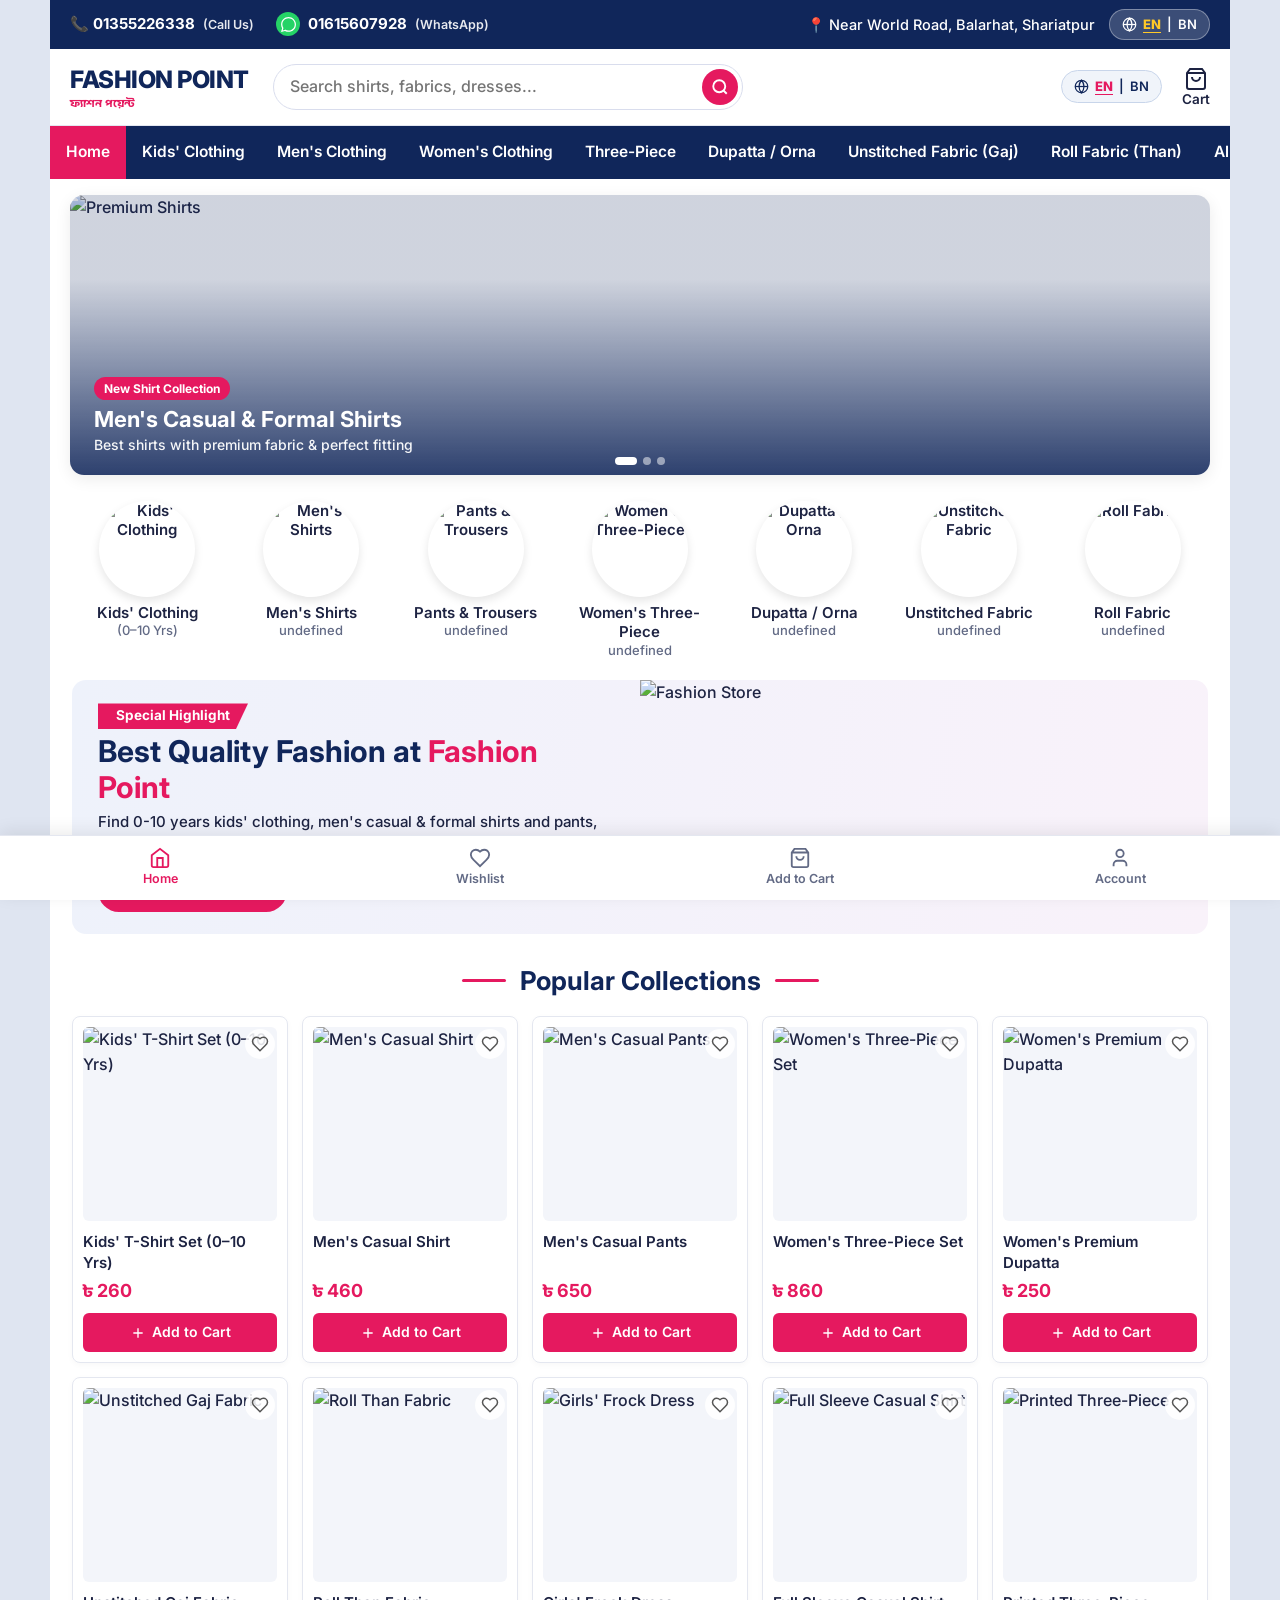
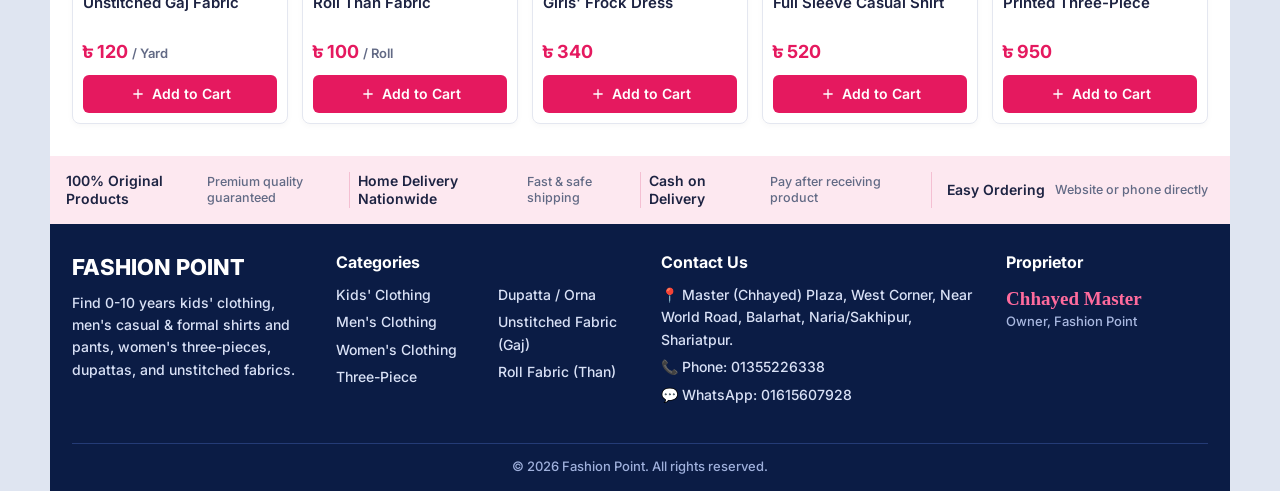
==== commit 0884fd5c: "feat: add PayBD payment gateway webhook support Configure Firebase environment variables and impleme" ====
--- a/public/assets/aistudio/fashion-point_6a561526.html
+++ b/public/assets/aistudio/fashion-point_6a561526.html
@@ -1,386 +1,1717 @@
 <!DOCTYPE html>
-<html lang="bn">
+<html lang="en">
 <head>
 <meta charset="UTF-8">
 <meta name="viewport" content="width=device-width, initial-scale=1">
-<title>ফ্যাশন পয়েন্ট | Fashion Point – Style for Everyone</title>
-<meta name="description" content="০–১০ বছর বয়সী শিশুদের পোশাকসহ নারী-পুরুষের শার্ট, প্যান্ট, থ্রি-পিস, ওড়না, গজ ও থান কাপড় খুচরা ও পাইকারি বিক্রি করা হয়।">
+<title>Fashion Point | ফ্যাশন পয়েন্ট – Style & Elegance for Everyone</title>
+<meta name="description" content="Retail and wholesale fashion store for men, women, and children. Shirts, pants, three-pieces, dupattas, and premium fabrics.">
 <link rel="preconnect" href="https://fonts.googleapis.com">
-<link href="https://fonts.googleapis.com/css2?family=Anek+Bangla:wght@400;500;600;700;800&family=Baloo+Da+2:wght@500;600;700;800&family=Hind+Siliguri:wght@500;600;700&display=swap" rel="stylesheet">
+<link href="https://fonts.googleapis.com/css2?family=Inter:wght@400;500;600;700;800&family=Anek+Bangla:wght@400;500;600;700;800&family=Hind+Siliguri:wght@500;600;700&display=swap" rel="stylesheet">
 <style>
 :root{--navy:#10265a;--navy2:#0b1c45;--pink:#e5195f;--pink2:#fde8f0;--yellow:#ffc928;--ink:#1d2342;--mut:#626a85;--line:#e4e7f0;--tint:#f3f5fa}
 *{box-sizing:border-box;margin:0;padding:0}
-body{font-family:'Anek Bangla','Baloo Da 2','Hind Siliguri',system-ui,sans-serif;color:var(--ink);background:#dfe5f1;line-height:1.6;font-weight:500;-webkit-font-smoothing:antialiased;-moz-osx-font-smoothing:grayscale;text-rendering:optimizeLegibility}
+body{font-family:Inter,'Anek Bangla','Hind Siliguri',system-ui,sans-serif;color:var(--ink);background:#dfe5f1;line-height:1.6;font-weight:500;-webkit-font-smoothing:antialiased;-moz-osx-font-smoothing:grayscale;text-rendering:optimizeLegibility}
 a{color:inherit;text-decoration:none}img{display:block;max-width:100%}
 button{font:inherit;cursor:pointer;border:0;background:none;color:inherit}
 input,select,textarea{font:inherit;color:inherit}
 :focus-visible{outline:3px solid var(--yellow);outline-offset:2px}
 svg{flex-shrink:0}
 .wrap{max-width:1180px;margin:0 auto;background:#fff;min-height:100vh}
-.top{background:var(--navy);color:#fff;font-size:15px;display:flex;justify-content:space-between;align-items:center;gap:14px;padding:9px 20px}
-.top .c{display:flex;gap:26px}.top .c a{display:flex;gap:8px;align-items:center;line-height:1.2;font-weight:700;font-size:15.5px}.top .c small{display:block;font-size:13px;font-weight:600;opacity:.9}
-.top .wa{width:26px;height:26px;border-radius:50%;background:#25d366;display:grid;place-items:center}
-.top>span{display:flex;gap:8px;align-items:center}
-header{display:flex;align-items:center;gap:28px;padding:10px 20px;border-bottom:1px solid var(--line)}
+.top{background:var(--navy);color:#fff;font-size:14.5px;display:flex;justify-content:space-between;align-items:center;gap:14px;padding:9px 20px}
+.top .c{display:flex;gap:22px;align-items:center}.top .c a{display:flex;gap:8px;align-items:center;line-height:1.2;font-weight:700;font-size:15px}.top .c small{display:block;font-size:12.5px;font-weight:600;opacity:.9}
+.top .wa{width:24px;height:24px;border-radius:50%;background:#25d366;display:grid;place-items:center}
+.top-right{display:flex;gap:14px;align-items:center}
+
+.lang-btn {
+  display: inline-flex;
+  align-items: center;
+  gap: 6px;
+  background: rgba(255, 255, 255, 0.18);
+  border: 1px solid rgba(255, 255, 255, 0.35);
+  color: #fff;
+  padding: 4px 12px;
+  border-radius: 20px;
+  font-size: 13px;
+  cursor: pointer;
+  transition: all 0.2s ease;
+  font-family: inherit;
+  font-weight: 600;
+}
+.lang-btn:hover {
+  background: rgba(255, 255, 255, 0.32);
+}
+.lang-btn .active-lang {
+  color: #ffc928;
+  font-weight: 800;
+  text-decoration: underline;
+  text-underline-offset: 3px;
+}
+
+header .lang-btn, .icons .lang-btn {
+  background: #f0f4fa;
+  border: 1px solid #c8d5ea;
+  color: var(--navy);
+  padding: 5px 12px;
+}
+header .lang-btn:hover, .icons .lang-btn:hover {
+  background: #e1ebfa;
+}
+header .lang-btn .active-lang, .icons .lang-btn .active-lang {
+  color: var(--pink);
+  font-weight: 800;
+}
+
+header{display:flex;align-items:center;gap:24px;padding:12px 20px;border-bottom:1px solid var(--line)}
 .logo img{height:68px;width:auto}
 .search{flex:1;max-width:470px;display:flex;border:1px solid #d9dded;border-radius:40px;padding:4px 4px 4px 16px;align-items:center;gap:8px;background:#fff;color:var(--mut)}
 .search input{flex:1;border:0;outline:0;min-width:0;background:none}
 .search button{width:36px;height:36px;border-radius:50%;background:var(--pink);color:#fff;display:grid;place-items:center}
-.icons{display:flex;gap:26px;margin-left:auto}
-.icons a{display:flex;flex-direction:column;align-items:center;font-size:14px;font-weight:600;line-height:1.2;text-align:center;position:relative;color:var(--ink)}
+.icons{display:flex;gap:20px;margin-left:auto;align-items:center}
+.icons a{display:flex;flex-direction:column;align-items:center;font-size:13.5px;font-weight:600;line-height:1.2;text-align:center;position:relative;color:var(--ink)}
 .icons a:hover{color:var(--pink)}
 .bd{position:absolute;top:-8px;right:-2px;background:var(--pink);color:#fff;font-size:12px;font-weight:700;min-width:19px;height:19px;border-radius:10px;display:grid;place-items:center;padding:0 4px}
 .bd:empty{display:none}
 .menu{display:none}.maddr{display:none}
 nav.main{background:var(--navy);display:flex;justify-content:space-between;overflow-x:auto;scrollbar-width:none}
-nav.main a{color:#fff;padding:14px 16px;white-space:nowrap;font-weight:600;font-size:16px;display:flex;gap:6px;align-items:center}
+nav.main a{color:#fff;padding:14px 16px;white-space:nowrap;font-weight:600;font-size:15.5px;display:flex;gap:6px;align-items:center}
 nav.main a:hover,nav.main a.on{background:var(--pink)}
-.hero{position:relative;overflow:hidden;background:#fff}
-.track{display:flex;transition:transform .6s}
-.slide{min-width:100%;position:relative}
-.slide>img{width:100%}
-.s2{display:flex;align-items:center;justify-content:space-between;padding:0 6%;aspect-ratio:897/228;gap:20px}
-.s2 h2{font-size:clamp(18px,3.6vw,38px);color:var(--navy);line-height:1.2}
-.s2 p{font-size:clamp(13px,1.8vw,18px);margin:4px 0 10px}
-.s2 img{height:86%;border-radius:10px;box-shadow:0 6px 18px #0002}
-.dots{position:absolute;bottom:8px;left:0;right:0;display:flex;justify-content:center;gap:6px}
-.dots button{width:8px;height:8px;border-radius:50%;background:#fff9;border:1px solid #0002}.dots .on{background:var(--navy)}
+
+/* Hero Banner Slider */
+.hero { padding: 16px 20px 6px; background: #fff; }
+.slider-container { position: relative; width: 100%; border-radius: 14px; overflow: hidden; box-shadow: 0 4px 16px rgba(0,0,0,0.08); aspect-ratio: 2.1 / 1; min-height: 180px; max-height: 280px; }
+.slider-track { display: flex; width: 100%; height: 100%; transition: transform 0.5s ease-in-out; }
+.slider-slide { min-width: 100%; width: 100%; height: 100%; position: relative; display: block; flex-shrink: 0; }
+.slider-slide img { width: 100%; height: 100%; object-fit: cover; }
+.slider-slide .cap { position: absolute; inset: 0; background: linear-gradient(to top, rgba(16,38,90,0.88) 0%, rgba(16,38,90,0.2) 70%); display: flex; flex-direction: column; justify-content: flex-end; padding: 18px 24px; color: #fff; }
+.slider-slide h3 { font-size: 22px; font-weight: 700; line-height: 1.2; margin-bottom: 2px; }
+.slider-slide p { font-size: 14px; opacity: 0.95; font-weight: 500; }
+.slider-dots { position: absolute; bottom: 10px; left: 50%; transform: translateX(-50%); display: flex; gap: 6px; z-index: 10; }
+.dot { width: 8px; height: 8px; border-radius: 50%; background: rgba(255,255,255,0.5); cursor: pointer; transition: all 0.25s; }
+.dot.active { background: #fff; width: 22px; border-radius: 10px; }
+
 .cats{display:grid;grid-template-columns:repeat(7,1fr);gap:10px;padding:20px 20px 16px}
-.cat{text-align:center;font-weight:600;font-size:15.5px;line-height:1.3}
-.cat img{width:min(96px,100%);aspect-ratio:1;border-radius:50%;object-fit:cover;margin:0 auto 6px;transition:transform .2s}
+.cat{text-align:center;font-weight:600;font-size:15px;line-height:1.3}
+.cat img{width:min(96px,100%);aspect-ratio:1;border-radius:50%;object-fit:cover;margin:0 auto 6px;transition:transform .2s;box-shadow:0 4px 10px rgba(0,0,0,0.1)}
 .cat:hover img{transform:scale(1.07)}.cat:hover{color:var(--pink)}
-.cat small{display:block;color:var(--mut);font-weight:500;font-size:13.5px}
+.cat small{display:block;color:var(--mut);font-weight:500;font-size:13px}
 .about{margin:6px 22px 0;border-radius:14px;background:linear-gradient(100deg,#eef2fb,#f9f2fa);display:grid;grid-template-columns:1fr 1fr;align-items:center;overflow:hidden}
-.about .t{padding:20px 24px}
-.pill{display:inline-block;background:var(--pink);color:#fff;font-weight:700;font-size:14px;padding:1px 18px;clip-path:polygon(0 0,100% 0,92% 100%,0 100%)}
-.about h2{font-size:32px;color:var(--navy);line-height:1.2;margin:2px 0 4px}.about h2 span{color:var(--pink)}
-.about p{font-size:15.5px;line-height:1.5}
-.btn{display:inline-flex;gap:8px;align-items:center;background:var(--pink);color:#fff;padding:8px 22px;border-radius:30px;font-weight:600;font-size:15.5px;margin-top:12px;transition:filter .15s}
+.about .t{padding:22px 26px}
+.pill{display:inline-block;background:var(--pink);color:#fff;font-weight:700;font-size:13.5px;padding:2px 18px;clip-path:polygon(0 0,100% 0,92% 100%,0 100%)}
+.about h2{font-size:30px;color:var(--navy);line-height:1.2;margin:4px 0 6px}.about h2 span{color:var(--pink)}
+.about p{font-size:15px;line-height:1.5}
+.btn{display:inline-flex;gap:8px;align-items:center;background:var(--pink);color:#fff;padding:9px 22px;border-radius:30px;font-weight:600;font-size:15px;margin-top:14px;transition:filter .15s}
 .btn:hover{filter:brightness(1.1)}.btn.o{background:#fff;color:var(--pink);border:1.5px solid var(--pink)}.btn.n{background:var(--navy)}
 .about img{width:100%;height:100%;object-fit:cover}
-.sec{display:flex;align-items:center;justify-content:center;gap:14px;margin:26px 0 14px;font-size:27px;color:var(--navy);font-weight:700}
+.sec{display:flex;align-items:center;justify-content:center;gap:14px;margin:26px 0 14px;font-size:26px;color:var(--navy);font-weight:700}
 .sec::before,.sec::after{content:"";width:44px;height:3px;background:var(--pink);border-radius:2px}
 .prods{display:grid;grid-template-columns:repeat(5,1fr);gap:14px;padding:0 22px 22px}
-.p{position:relative;border:1px solid var(--line);border-radius:6px;padding:8px;background:#fff;display:flex;flex-direction:column}
-.p .im{display:block;background:var(--tint);aspect-ratio:1.45;overflow:hidden;border-radius:4px}
-.p .im img{width:100%;height:100%;object-fit:cover}
-.p h3{font-size:15.5px;font-weight:600;margin:8px 0 0;line-height:1.4;min-height:42px}
+.p{position:relative;border:1px solid var(--line);border-radius:8px;padding:10px;background:#fff;display:flex;flex-direction:column;box-shadow:0 2px 6px rgba(0,0,0,0.03);transition:transform .2s,box-shadow .2s}
+.p:hover{transform:translateY(-2px);box-shadow:0 6px 14px rgba(0,0,0,0.08)}
+.p .im{display:block;background:var(--tint);aspect-ratio:1;overflow:hidden;border-radius:6px}
+.p .im img{width:100%;height:100%;object-fit:cover;transition:transform .3s}
+.p:hover .im img{transform:scale(1.05)}
+.p h3{font-size:15px;font-weight:600;margin:10px 0 4px;line-height:1.4;min-height:42px}
 .p h3:hover{color:var(--pink)}
 .pr{color:var(--pink);font-weight:700;font-size:18px}.pr small{font-size:13px;color:var(--mut);font-weight:600}
-.add{width:100%;margin-top:6px;background:var(--pink);color:#fff;padding:7px 4px;border-radius:4px;font-weight:600;font-size:14.5px;display:flex;justify-content:center;gap:6px;align-items:center}
+.add{width:100%;margin-top:8px;background:var(--pink);color:#fff;padding:8px 6px;border-radius:6px;font-weight:600;font-size:14px;display:flex;justify-content:center;gap:6px;align-items:center;transition:background .15s}
 .add:hover{filter:brightness(1.1)}.add:active{transform:scale(.97)}
 .hb{position:absolute;top:12px;right:12px;width:30px;height:30px;border-radius:50%;background:#fffd;display:grid;place-items:center;color:#555;z-index:1}
 .hb.on{color:var(--pink)}.hb.on svg{fill:var(--pink)}
-.trust{background:var(--pink2);display:grid;grid-template-columns:repeat(4,1fr);padding:12px 8px;margin-top:6px}
-.trust div{display:flex;gap:10px;align-items:center;justify-content:center;border-left:1px solid #f4bfd2;padding:0 8px;color:var(--pink);font-size:14.5px;line-height:1.3}
-.trust div:first-child{border:0}.trust b{display:block;color:var(--ink);font-weight:600}.trust small{color:var(--mut);font-size:13px;font-weight:500}
-footer{background:var(--navy2);color:#d9e1f6;padding:24px 22px 10px;display:grid;grid-template-columns:1.2fr 1.5fr 1.6fr 1fr;gap:22px;font-size:14.5px}
+.trust{background:var(--pink2);display:grid;grid-template-columns:repeat(4,1fr);padding:16px 8px;margin-top:10px}
+.trust div{display:flex;gap:10px;align-items:center;justify-content:center;border-left:1px solid #f4bfd2;padding:0 8px;color:var(--pink);font-size:14px;line-height:1.3}
+.trust div:first-child{border:0}.trust b{display:block;color:var(--ink);font-weight:600}.trust small{color:var(--mut);font-size:12.5px;font-weight:500}
+footer{background:var(--navy2);color:#d9e1f6;padding:26px 22px 14px;display:grid;grid-template-columns:1.2fr 1.5fr 1.6fr 1fr;gap:22px;font-size:14px}
 footer h4{color:#fff;font-size:16px;margin-bottom:8px}
 footer ul{list-style:none;columns:2;column-gap:20px}footer li{margin-bottom:5px}footer a:hover{color:var(--yellow)}
 footer img{height:54px;margin-bottom:8px}
 footer p{margin-bottom:5px;display:flex;gap:8px}
-.soc{display:flex;gap:8px;margin-top:2px}.soc a{width:28px;height:28px;border-radius:50%;display:grid;place-items:center;font-weight:700;color:#fff;font-size:13px}
 .sig{font-family:'Brush Script MT','Segoe Script',cursive;font-size:19px;color:#fff;margin-top:12px;line-height:1.2}.sig b{color:#ff6b9d}
-.copy{grid-column:1/-1;text-align:center;font-size:13px;font-weight:500;border-top:1px solid #243b76;padding-top:10px;color:#9fb0dc}
+.copy{grid-column:1/-1;text-align:center;font-size:13px;font-weight:500;border-top:1px solid #243b76;padding-top:12px;margin-top:10px;color:#9fb0dc}
 .pg{padding:22px}
-.crumb{font-size:14.5px;color:var(--mut);margin-bottom:12px}.crumb a:hover{color:var(--pink)}
+.crumb{font-size:14px;color:var(--mut);margin-bottom:12px}.crumb a:hover{color:var(--pink)}
 h1.t{font-size:26px;color:var(--navy);margin-bottom:4px}
-.bar{display:flex;gap:10px;flex-wrap:wrap;align-items:center;justify-content:space-between;margin:10px 0 16px}
-.chips{display:flex;gap:8px;flex-wrap:wrap}.chips a{border:1px solid var(--line);padding:4px 14px;border-radius:20px;font-size:14px}.chips a.on,.chips a:hover{background:var(--pink);color:#fff;border-color:var(--pink)}
 select,.in{border:1px solid #d3d8e8;border-radius:8px;padding:9px 12px;background:#fff;width:100%}
-.bar select{width:auto}
-.pg .prods{padding:0}
 .empty{text-align:center;padding:50px 10px;color:var(--mut)}.empty svg{color:#c4c9dc;margin:0 auto 10px}
 .det{display:grid;grid-template-columns:1fr 1fr;gap:30px}
-.det .big{background:var(--tint);border-radius:10px;overflow:hidden;aspect-ratio:1.2}.det .big img{width:100%;height:100%;object-fit:cover}
+.det .big{background:var(--tint);border-radius:10px;overflow:hidden;aspect-ratio:1}.det .big img{width:100%;height:100%;object-fit:cover}
 .det h1{font-size:26px;color:var(--navy);line-height:1.3}.det .pr{font-size:28px;margin:8px 0}
 .opt{margin:14px 0}.opt b{display:block;margin-bottom:6px}
 .sz{display:flex;gap:8px;flex-wrap:wrap}.sz button{min-width:46px;padding:6px 12px;border:1.5px solid #cfd5e8;border-radius:8px;font-weight:600}.sz .on{background:var(--navy);color:#fff;border-color:var(--navy)}
-.qty{display:inline-flex;align-items:center;border:1px solid #cfd5e8;border-radius:8px;overflow:hidden}.qty button{width:34px;height:34px;font-size:18px}.qty button:hover{background:var(--pink2)}.qty span{min-width:36px;text-align:center;font-weight:600}
-.acts{display:flex;gap:10px;flex-wrap:wrap;margin-top:6px}.acts .btn{margin:0}
+.qty{display:inline-flex;align-items:center;border:1px solid #cfd5e8;border-radius:8px;overflow:hidden}.qty button{width:36px;height:36px;font-size:18px}.qty button:hover{background:var(--pink2)}.qty span{min-width:38px;text-align:center;font-weight:600}
+.acts{display:flex;gap:12px;flex-wrap:wrap;margin-top:14px}.acts .btn{margin:0}
 .cr{display:grid;grid-template-columns:76px 1fr auto;gap:12px;align-items:center;padding:12px 0;border-bottom:1px solid var(--line)}
-.cr img{width:76px;height:60px;object-fit:cover;border-radius:6px}.cr h3{font-size:15px}.cr small{color:var(--mut)}
+.cr img{width:76px;height:76px;object-fit:cover;border-radius:6px}.cr h3{font-size:15px}.cr small{color:var(--mut)}
 .cr .rt{text-align:right;display:grid;gap:6px;justify-items:end}.rm{color:#c33;display:flex;gap:4px;align-items:center;font-size:13px}
 .two{display:grid;grid-template-columns:1.6fr 1fr;gap:26px;align-items:start}
-.box{border:1px solid var(--line);border-radius:10px;padding:16px;background:#fff}
-.box h3{margin-bottom:10px;color:var(--navy)}
-.row{display:flex;justify-content:space-between;padding:5px 0}.row.t{border-top:1px dashed #cdd3e6;margin-top:6px;padding-top:10px;font-weight:700;font-size:18px;color:var(--pink)}
+.box{border:1px solid var(--line);border-radius:10px;padding:18px;background:#fff}
+.box h3{margin-bottom:12px;color:var(--navy);font-size:18px}
+.row{display:flex;justify-content:space-between;padding:6px 0}.row.t{border-top:1px dashed #cdd3e6;margin-top:6px;padding-top:10px;font-weight:700;font-size:18px;color:var(--pink)}
 .fg{display:grid;gap:12px}.fg label{font-size:14px;font-weight:600;display:grid;gap:4px}
 .f2{display:grid;grid-template-columns:1fr 1fr;gap:12px}
-.pay{display:grid;gap:8px}.pay label{display:flex;gap:10px;align-items:center;border:1.5px solid #d3d8e8;border-radius:8px;padding:9px 12px;font-weight:600;cursor:pointer}
+.pay{display:grid;gap:10px}.pay label{display:flex;gap:10px;align-items:center;border:1.5px solid #d3d8e8;border-radius:8px;padding:12px 14px;font-weight:600;cursor:pointer;transition:all 0.15s;}
 .pay input{accent-color:var(--pink)}.pay label:has(input:checked){border-color:var(--pink);background:var(--pink2)}
-.tabs{display:flex;border-bottom:2px solid var(--line);margin-bottom:16px}.tabs button{padding:8px 22px;font-weight:700;color:var(--mut);border-bottom:3px solid transparent;margin-bottom:-2px}.tabs .on{color:var(--pink);border-color:var(--pink)}
-.narrow{max-width:460px;margin:0 auto}
-.ok{text-align:center;padding:20px 0}.ok .tick{width:70px;height:70px;border-radius:50%;background:#e4f8ec;color:#1b9e55;display:grid;place-items:center;margin:0 auto 10px}
-.err{color:#c62828;font-size:14px;min-height:20px}
-.tag{display:inline-block;padding:2px 10px;border-radius:12px;background:#e8f0ff;color:var(--navy);font-size:13.5px;font-weight:600}
-#toast{position:fixed;left:50%;bottom:90px;transform:translate(-50%,20px);background:var(--navy);color:#fff;padding:10px 20px;border-radius:30px;opacity:0;pointer-events:none;transition:.25s;z-index:60;font-size:14.5px}
+.ok{text-align:center;padding:34px 16px}.ok .tick{width:76px;height:76px;border-radius:50%;background:#e4f8ec;color:#1b9e55;display:grid;place-items:center;margin:0 auto 14px}
+.ok h1{font-size:24px;color:var(--navy);margin-bottom:8px}.ok p{color:var(--mut);font-size:15px}
+
+/* PayBD Gateway CSS */
+.pay-wrap { width: 100%; max-width: 520px; margin: 0 auto; padding: 16px; font-family: Inter, 'Hind Siliguri', sans-serif; }
+.pay-mh { background: #fff; border: 1px solid #d9e4f4; border-radius: 16px; padding: 14px 16px; margin-bottom: 16px; }
+.pay-mt { display: flex; align-items: center; gap: 12px; }
+.pay-mt img { height: 48px; width: auto; max-width: 46%; mix-blend-mode: multiply; flex-shrink: 0; }
+.pay-mt h1 { font-family: Inter, 'Hind Siliguri', sans-serif; font-size: 20px; font-weight: 700; color: #0b1d45; margin-left: auto; text-align: right; }
+.pay-mm { display: flex; justify-content: flex-start; align-items: center; gap: 12px; margin-top: 12px; padding-top: 12px; border-top: 1px dashed #cfdcf0; }
+.pay-mx small { display: block; font-size: 12.5px; color: #6b7b9c; margin-bottom: 1px; }
+.pay-mx b { display: block; font-size: 18px; letter-spacing: 1px; color: #0b1d45; }
+.pay-pb { width: 58px; height: 58px; flex-shrink: 0; border: 2px solid #0b1d4a; border-radius: 50%; background: #fff; display: grid; place-items: center; overflow: hidden; }
+.pay-pb img { width: 40px; height: auto; mix-blend-mode: multiply; }
+
+.pay-sum { background: #eef4fd; border-radius: 14px; padding: 16px; display: flex; justify-content: space-between; align-items: center; gap: 12px; flex-wrap: wrap; margin-bottom: 16px; }
+.pay-sum small { display: block; color: #6b7b9c; font-size: 13.5px; margin-bottom: 2px; }
+.pay-amt { font-size: 28px; font-weight: 800; color: #0b1d45; }
+.pay-qr-btn { display: flex; align-items: center; justify-content: center; height: 44px; padding: 6px 14px; border: 1px solid #c6d6ee; border-radius: 10px; background: #f5f9ff; color: #2a80f5; font-size: 14px; font-weight: 600; cursor: pointer; }
+
+.pay-g { display: grid; grid-template-columns: repeat(4, 1fr); gap: 8px; margin-bottom: 16px; }
+.pay-m { position: relative; height: 76px; border: 1px solid #d9e4f4; border-radius: 12px; background: linear-gradient(180deg,#fcfdff,#f5f9ff); display: flex; align-items: center; justify-content: center; cursor: pointer; transition: all .15s; padding: 6px; text-align: center;}
+.pay-m:hover, .pay-m.on { border-color: #2a80f5; box-shadow: 0 0 0 3px #2a80f526; }
+.pay-m img { mix-blend-mode: multiply; max-width: 90%; max-height: 48px; object-fit: contain; }
+
+.pay-ph { border-radius: 16px; overflow: hidden; border: 1px solid #d9e4f4; background: #fff; margin-top: 14px; }
+.pay-band { background: #2a80f5; padding: 14px 16px; display: flex; align-items: center; justify-content: space-between; gap: 12px; color: #fff; }
+.pay-band b { font-size: 18px; font-weight: 800; }
+.pay-bx { padding: 16px; }
+.pay-num { display: flex; justify-content: space-between; align-items: center; background: #f2f7ff; border: 1.5px dashed #2a80f5; border-radius: 12px; padding: 10px 14px; margin: 10px 0 14px; }
+.pay-num b { font-size: 19px; letter-spacing: 1px; color: #0b1d45; }
+.pay-cp { background: #2a80f5; color: #fff; padding: 6px 12px; border-radius: 8px; font-weight: 600; font-size: 13px; cursor: pointer; border: 0; }
+
+.pay-st { list-style: none; counter-reset: s; display: grid; gap: 10px; margin-bottom: 16px; }
+.pay-st li { counter-increment: s; display: flex; gap: 10px; align-items: flex-start; font-size: 13.5px; line-height: 1.4; color: #1d2342; }
+.pay-st li::before { content: counter(s); flex: 0 0 22px; height: 22px; border-radius: 50%; background: #2a80f5; color: #fff; font-weight: 700; font-size: 12px; display: grid; place-items: center; }
+
+.pay-cf { width: 100%; min-height: 48px; border-radius: 12px; background: #2a80f5; color: #fff; font-size: 16.5px; font-weight: 700; display: flex; align-items: center; justify-content: center; gap: 8px; border: 0; cursor: pointer; margin-top: 12px; }
+.pay-cf:hover { background: #1d73ef; }
+
+.drawer,.ov{display:none}
+.bottom{display:grid;grid-template-columns:repeat(4,1fr);position:fixed;left:0;right:0;bottom:0;width:100%;max-width:100vw;background:#fff;border-top:1px solid var(--line);align-items:center;justify-items:center;padding:8px 0 calc(8px + env(safe-area-inset-bottom,0px));z-index:50;box-shadow:0 -4px 16px rgba(0,0,0,0.08)}
+.bottom a{display:flex;flex-direction:column;align-items:center;justify-content:center;font-size:12.5px;font-weight:600;color:var(--mut);position:relative;width:100%;text-align:center;transition:color .15s;padding:3px 0}
+.bottom a:hover,.bottom a.on{color:var(--pink)}
+.bottom .bd{position:absolute;top:-4px;right:calc(50% - 18px);background:var(--pink);color:#fff;font-size:11px;font-weight:700;min-width:17px;height:17px;border-radius:10px;display:grid;place-items:center;padding:0 3px}
+#toast{position:fixed;left:50%;bottom:90px;transform:translate(-50%,20px);background:var(--navy);color:#fff;padding:11px 22px;border-radius:30px;opacity:0;pointer-events:none;transition:.25s;z-index:60;font-size:14.5px;box-shadow:0 4px 12px rgba(0,0,0,0.15)}
 #toast.show{opacity:1;transform:translate(-50%,0)}
-/* PayBD Payment Gateway Styles */
-.mh{background:#fff;border:1px solid var(--line);border-radius:16px;padding:14px 16px;margin-bottom:16px}
-.mt{display:flex;align-items:center;gap:12px}
-.mt img{height:52px;width:auto;max-width:46%;mix-blend-mode:multiply;flex-shrink:0}
-.mt h1{font-family:'Anek Bangla','Hind Siliguri',Inter,sans-serif;font-size:clamp(20px,5.5vw,25px);line-height:1.2;font-weight:700;margin-left:auto;text-align:right;color:var(--navy)}
-.mm{display:flex;justify-content:flex-start!important;align-items:center;gap:12px;margin-top:12px;padding-top:12px;border-top:1px dashed #cfdcf0}
-.mm small{display:block;font-size:12.5px;color:var(--mut)}
-.mm b{display:block;white-space:nowrap;font-size:clamp(16px,5vw,21px);letter-spacing:1px;font-variant-numeric:tabular-nums}
-.cp{display:inline-flex;align-items:center;gap:6px;color:#2a80f5;font-weight:600;font-size:14px;padding:8px 12px;border-radius:10px;background:#eaf2ff;border:0;cursor:pointer}
-.sum{background:#eef4fd;border-radius:14px;padding:16px 18px;display:flex;justify-content:space-between;align-items:center;gap:12px;flex-wrap:wrap}
-.sum small{display:block;color:var(--mut);font-size:14px;margin-bottom:2px}
-.amt{display:flex;align-items:center;gap:10px;font-size:clamp(28px,8vw,36px);font-weight:800;letter-spacing:-.5px;line-height:1.1;color:var(--navy)}
-.qr-btn{display:flex;align-items:center;justify-content:center;min-width:0;height:58px;padding:6px 14px;border:1px solid #c6d6ee;border-radius:10px;background:#f5f9ff;color:#8190ae;font-size:15px;font-weight:500;cursor:pointer}
-.qr-btn img{height:44px;mix-blend-mode:multiply}
-.pay-grid{display:grid;grid-template-columns:repeat(3,1fr);gap:10px;margin-top:10px}
-.m-card{position:relative;height:98px;border:1px solid var(--line);border-radius:13px;background:linear-gradient(180deg,#fcfdff,#f5f9ff);display:flex;align-items:center;justify-content:center;padding-bottom:10px;transition:border-color .15s,box-shadow .15s;cursor:pointer}
-.m-card:hover{border-color:#a9c4ea}.m-card.on{border:2px solid #2a80f5;box-shadow:0 0 0 3px #2a80f526}
-.m-card img{mix-blend-mode:multiply;max-width:84%;height:auto}
-.m-card .ch{position:absolute;right:10px;bottom:8px}
-.pay-now-btn{margin-top:16px;width:100%;min-height:52px;border-radius:13px;background:linear-gradient(180deg,#2d8af8,#1d73ef);color:#fff;font-size:18px;font-weight:600;display:flex;align-items:center;justify-content:center;gap:10px;box-shadow:0 6px 16px #1d73ef33;border:0;cursor:pointer}
-.pay-now-btn:active{transform:scale(.99)}
-.pw-brand{text-align:center;margin-top:20px;color:#7787a5;font-size:13.5px;display:flex;gap:8px;justify-content:center;align-items:baseline}
-.pw-brand b{font-size:19px;font-weight:800;color:#0b1d4a}.pw-brand b span{color:#16a34a}
-.back-btn{display:inline-flex;align-items:center;gap:6px;color:var(--mut);font-weight:600;min-height:38px;margin-bottom:8px;border:0;background:none;cursor:pointer;font-size:14.5px}
-.ph-box{border-radius:16px;overflow:hidden;border:1px solid var(--line);background:#fff}
-.ph-box .band{background:var(--pc,#2a80f5);padding:16px 16px;display:flex;align-items:center;justify-content:space-between;gap:12px;color:#fff}
-.ph-box .band div{font-size:13px;opacity:.92}.ph-box .band b{display:block;font-size:24px;font-weight:800;opacity:1}
-.ph-box .lg{background:#fff;border-radius:12px;padding:6px 12px;display:grid;place-items:center;min-width:100px;height:58px}
-.ph-box .lg img{max-height:44px;max-width:120px;width:auto;mix-blend-mode:multiply}
-.p-num-box{display:flex;justify-content:space-between;align-items:center;gap:10px;background:#f2f7ff;border:1.5px dashed var(--pc,#2a80f5);border-radius:12px;padding:12px 14px;margin:10px 0 4px}
-.p-num-box small{display:block;font-size:12.5px;color:var(--mut)}.p-num-box b{font-size:clamp(18px,5.5vw,23px);letter-spacing:1px;font-variant-numeric:tabular-nums}
-.p-num-box .cp{background:var(--pc,#2a80f5);color:#fff}
-ol.p-steps{list-style:none;counter-reset:s;display:grid;gap:8px;margin:12px 0}
-ol.p-steps li{counter-increment:s;display:flex;gap:10px;align-items:flex-start;font-size:14.5px;line-height:1.45}
-ol.p-steps li::before{content:counter(s);flex:0 0 24px;height:24px;border-radius:50%;background:var(--pc,#2a80f5);color:#fff;font-weight:700;font-size:12.5px;display:grid;place-items:center;margin-top:1px}
-.cf-btn{width:100%;min-height:52px;border-radius:13px;background:var(--pc,#2a80f5);color:#fff;font-size:17.5px;font-weight:700;display:flex;align-items:center;justify-content:center;gap:8px;border:0;cursor:pointer}
-.qrbox{display:grid;place-items:center;padding:12px 0}.qrbox img{width:180px;height:auto;border:1px solid var(--line);border-radius:12px;padding:10px;background:#fff;mix-blend-mode:multiply}
-.rc-card{margin:14px 0;border:1px solid var(--line);border-radius:12px;padding:6px 14px;background:#fff}
-.rc-card div{display:flex;justify-content:space-between;gap:12px;padding:9px 0;border-bottom:1px dashed #dbe4f3;font-size:14.5px}.rc-card div:last-child{border:0}.rc-card span{color:var(--mut)}.rc-card b{text-align:right;word-break:break-all}
-.lk-btn{display:flex;align-items:center;justify-content:center;min-height:48px;border-radius:12px;font-weight:700;margin-top:10px;width:100%;text-decoration:none;font-size:15px}
-.lk-btn.wa{background:#25d366;color:#fff}.lk-btn.ol{border:1.5px solid #2a80f5;color:#2a80f5;background:#fff}
-.bottom,.drawer,.ov{display:none}
+
 @media(max-width:860px){
-body{background:#fff}
-.top,.icons a:not(.cb){display:none}
-.icons{margin-left:auto}
-header{flex-wrap:wrap;gap:8px 10px;padding:10px 14px;border:0}
-.menu{display:block;order:0;color:var(--navy)}
-.logo{order:1}.logo img{height:52px}
-.icons{order:2}.search{order:3;flex-basis:100%;max-width:none;padding:6px 6px 6px 16px}
-.maddr{order:4;display:flex;gap:6px;font-size:13.5px;font-weight:500;color:#333;flex-basis:100%;align-items:flex-start}.maddr svg{color:var(--navy);margin-top:2px}
-.header-gap{display:none}
-nav.main{display:none}
-.hero{min-height:0}.slide>img{height:150px;object-fit:cover;object-position:35% 50%}.s2{aspect-ratio:auto;height:150px}.s2 img{height:80%}
-.dots{position:static;margin:8px 0 0}
-.cats{grid-template-columns:repeat(3,1fr);gap:14px 6px;padding:14px 10px}
-.cat img{width:78px}
-.about{grid-template-columns:1fr;margin:6px 12px 0}.about h2{font-size:25px}.about img{max-height:190px}
-.about .t{padding:14px}
-.sec{font-size:22px;margin:20px 0 10px}.sec::before,.sec::after{width:30px}
-.prods{grid-template-columns:repeat(2,1fr);padding:0 12px 18px;gap:10px}
-.trust{grid-template-columns:1fr 1fr;gap:12px 0}.trust div{justify-content:flex-start;padding-left:14px}.trust div:nth-child(3){border-left:0}
-footer{grid-template-columns:1fr;padding-bottom:20px}
-.pg{padding:14px 12px}
-.det,.two{grid-template-columns:1fr}.f2{grid-template-columns:1fr}
-.wrap{padding-bottom:70px}
-.bottom{display:flex;position:fixed;left:0;right:0;bottom:0;background:#fff;border-top:1px solid var(--line);justify-content:space-around;padding:6px 0 calc(6px + env(safe-area-inset-bottom,0px));z-index:40;box-shadow:0 -4px 14px #0001}
-.bottom a{display:flex;flex-direction:column;align-items:center;font-size:13px;font-weight:600;color:var(--mut);position:relative;min-width:56px}.bottom a.on{color:var(--pink)}
-.bottom .bd{top:-4px;right:6px}
-.ov{display:block;position:fixed;inset:0;background:#0007;z-index:50;opacity:0;pointer-events:none;transition:.25s}.ov.show{opacity:1;pointer-events:auto}
-.drawer{display:block;position:fixed;top:0;bottom:0;left:0;width:78%;max-width:320px;background:#fff;z-index:51;transform:translateX(-100%);transition:.28s;overflow:auto}
-.drawer.show{transform:none}
-.drawer .h{background:var(--navy);color:#fff;padding:16px;display:flex;justify-content:space-between;align-items:center}
-.drawer a{display:block;padding:12px 18px;border-bottom:1px solid var(--line);font-weight:600}.drawer a.on{color:var(--pink)}
-}
-@media(prefers-reduced-motion:reduce){*{transition:none!important}}
+  body{background:#fff}
+  .top{display:none}
+  header{flex-wrap:wrap;gap:8px 10px;padding:10px 14px;border:0}
+  .menu{display:block;order:0;color:var(--navy)}
+  .logo{order:1}.logo img{height:52px}
+  .icons{order:2}.search{order:3;flex-basis:100%;max-width:none;padding:6px 6px 6px 16px}
+  nav.main{display:none}
+  .hero{padding:10px 12px 4px}
+  .cats{grid-template-columns:repeat(4,1fr);gap:12px 6px;padding:14px 10px}
+  .cat img{width:70px}
+  .about{grid-template-columns:1fr;margin:6px 12px 0}.about h2{font-size:24px}.about img{max-height:180px}
+  .prods{grid-template-columns:repeat(2,1fr);padding:0 12px 18px;gap:10px}
+  .trust{grid-template-columns:1fr 1fr;gap:12px 0}.trust div{justify-content:flex-start;padding-left:14px}.trust div:nth-child(3){border-left:0}
+  footer{grid-template-columns:1fr;padding-bottom:20px}
+  .pg{padding:14px 12px}
+  .det,.two{grid-template-columns:1fr}.f2{grid-template-columns:1fr}
+  .wrap{padding-bottom:70px}
+}
 </style>
+<script src="https://www.gstatic.com/firebasejs/10.8.0/firebase-app-compat.js"></script>
+<script src="https://www.gstatic.com/firebasejs/10.8.0/firebase-firestore-compat.js"></script>
 </head>
 <body>
 <div class="wrap" id="root"></div>
 <div id="toast" role="status"></div>
+
 <script>
-const IMG={"cat0": "[data-uri]", "flogo": "[data-uri]", "cat4": "[data-uri]", "p4": "[data-uri]", "cat5": "[data-uri]", "cat6": "[data-uri]", "cat3": "[data-uri]", "cat2": "[data-uri]", "hero": "[data-uri]", "p3": "[data-uri]", "p2": "[data-uri]", "cat1": "[data-uri]", "logo": "[data-uri]", "p1": "[data-uri]", "p0": "[data-uri]", "about": "[data-uri]"};
-const $=s=>document.querySelector(s);
-const bn=n=>String(n).replace(/\d/g,d=>'০১২৩৪৫৬৭৮৯'[d]);
-const tk=n=>'৳ '+bn(n);
-const st={get(k,d){try{const v=JSON.parse(localStorage.getItem('fp_'+k));return v==null?d:v}catch(e){return d}},set(k,v){try{localStorage.setItem('fp_'+k,JSON.stringify(v))}catch(e){}}};
-let cart=st.get('cart',[]),wish=st.get('wish',[]),user=st.get('user',null),orders=st.get('orders',[]),sortBy='def',sel={size:null,qty:1},tm,slideI=0,slideT;
-const WA='8801615607928',TEL='01355226338',ADDR='মাস্টার (ছায়েদ) প্লাজা, পশ্চিম কর্নার, বিশ্বরোড সংলগ্ন, বালারহাট, সখিপুর, শরীয়তপুর।';
-const P_={search:'<circle cx="11" cy="11" r="8"/><path d="M21 21l-4.35-4.35"/>',heart:'<path d="M20.84 4.61a5.5 5.5 0 0 0-7.78 0L12 5.67l-1.06-1.06a5.5 5.5 0 0 0-7.78 7.78l1.06 1.06L12 21.23l7.78-7.78 1.06-1.06a5.5 5.5 0 0 0 0-7.78z"/>',cart:'<circle cx="9" cy="21" r="1"/><circle cx="20" cy="21" r="1"/><path d="M1 1h4l2.68 13.39a2 2 0 0 0 2 1.61h9.72a2 2 0 0 0 2-1.61L23 6H6"/>',user:'<path d="M20 21v-2a4 4 0 0 0-4-4H8a4 4 0 0 0-4 4v2"/><circle cx="12" cy="7" r="4"/>',home:'<path d="M3 9l9-7 9 7v11a2 2 0 0 1-2 2H5a2 2 0 0 1-2-2z"/><path d="M9 22V12h6v10"/>',grid:'<rect x="3" y="3" width="7" height="7"/><rect x="14" y="3" width="7" height="7"/><rect x="14" y="14" width="7" height="7"/><rect x="3" y="14" width="7" height="7"/>',pin:'<path d="M21 10c0 7-9 13-9 13s-9-6-9-13a9 9 0 0 1 18 0z"/><circle cx="12" cy="10" r="3"/>',phone:'<path d="M22 16.92v3a2 2 0 0 1-2.18 2 19.79 19.79 0 0 1-8.63-3.07 19.5 19.5 0 0 1-6-6 19.79 19.79 0 0 1-3.07-8.67A2 2 0 0 1 4.11 2h3a2 2 0 0 1 2 1.72c.13.96.36 1.9.7 2.81a2 2 0 0 1-.45 2.11L8.09 9.91a16 16 0 0 0 6 6l1.27-1.27a2 2 0 0 1 2.11-.45c.91.34 1.85.57 2.81.7A2 2 0 0 1 22 16.92z"/>',truck:'<rect x="1" y="3" width="15" height="13"/><path d="M16 8h4l3 3v5h-7z"/><circle cx="5.5" cy="18.5" r="2.5"/><circle cx="18.5" cy="18.5" r="2.5"/>',shield:'<path d="M12 22s8-4 8-10V5l-8-3-8 3v7c0 6 8 10 8 10z"/><path d="M9 12l2 2 4-4"/>',refresh:'<path d="M23 4v6h-6"/><path d="M20.49 15a9 9 0 1 1-2.12-9.36L23 10"/>',head:'<path d="M3 18v-6a9 9 0 0 1 18 0v6"/><path d="M21 19a2 2 0 0 1-2 2h-1a2 2 0 0 1-2-2v-3a2 2 0 0 1 2-2h3zM3 19a2 2 0 0 0 2 2h1a2 2 0 0 0 2-2v-3a2 2 0 0 0-2-2H3z"/>',menu:'<path d="M3 6h18M3 12h18M3 18h18"/>',arr:'<path d="M5 12h14M12 5l7 7-7 7"/>',down:'<path d="M6 9l6 6 6-6"/>',x:'<path d="M18 6L6 18M6 6l12 12"/>',trash:'<path d="M3 6h18M19 6l-1 14a2 2 0 0 1-2 2H8a2 2 0 0 1-2-2L5 6M10 11v6M14 11v6M9 6V3h6v3"/>',ok:'<path d="M20 6L9 17l-5-5"/>'};
-const ic=(n,s=20)=>`<svg width="${s}" height="${s}" viewBox="0 0 24 24" fill="none" stroke="currentColor" stroke-width="2" stroke-linecap="round" stroke-linejoin="round" aria-hidden="true">${P_[n]}</svg>`;
-const C=[{id:'kids',n:'শিশুদের পোশাক',sub:'(০–১০ বছর)',img:'cat0'},{id:'shirt',n:'পুরুষদের শার্ট',img:'cat1'},{id:'pant',n:'প্যান্ট',img:'cat2'},{id:'three',n:'থ্রি-পিস',img:'cat3'},{id:'orna',n:'ওড়না',img:'cat4'},{id:'gaj',n:'গজ কাপড়',img:'cat5'},{id:'than',n:'থান কাপড়',img:'cat6'}];
-const GRP={men:{n:'পুরুষদের পোশাক',c:['shirt','pant']},women:{n:'নারীদের পোশাক',c:['three','orna']},all:{n:'সব পণ্য',c:C.map(c=>c.id)}};
-const SZ={kids:['০–১ বছর','২–৩ বছর','৪–৫ বছর','৬–৮ বছর','৯–১০ বছর'],shirt:['M','L','XL','XXL'],pant:['৩০','৩২','৩৪','৩৬'],three:['ফ্রি সাইজ'],orna:['ফ্রি সাইজ']};
-const raw=[['kids','শিশুদের টি-শার্ট সেট (০–১০ বছর)',260,'p0'],['kids','ছেলেদের হাফ প্যান্ট সেট',220,'p0'],['kids','মেয়েদের ফ্রক',340,'p2'],['kids','বাচ্চাদের পার্টি ড্রেস',480,'p2'],['shirt','পুরুষদের শার্ট',460,'p1'],['shirt','ফুল হাতা ক্যাজুয়াল শার্ট',520,'p1'],['shirt','ডেনিম লুক শার্ট',560,'p1'],['shirt','অফিস ফরমাল শার্ট',480,'p1'],['pant','পুরুষদের ক্যাজুয়াল প্যান্ট',650,'cat2'],['pant','গ্যাবার্ডিন প্যান্ট',720,'cat2'],['pant','ট্রাউজার প্যান্ট',600,'cat2'],['three','নারীদের থ্রি-পিস',860,'p2'],['three','প্রিন্টেড থ্রি-পিস',950,'p2'],['three','কটন থ্রি-পিস',780,'p2'],['three','পার্টি থ্রি-পিস',1250,'p2'],['orna','নারীদের ওড়না',250,'cat4'],['orna','জর্জেট ওড়না',320,'cat4'],['orna','কটন ওড়না',180,'cat4'],['gaj','গজ কাপড়',120,'p3'],['gaj','প্রিন্টেড গজ কাপড়',140,'p3'],['gaj','কটন গজ কাপড়',110,'p3'],['than','থান কাপড়',100,'p4'],['than','সাদা থান কাপড়',95,'p4'],['than','লং ক্লথ থান',130,'p4']];
-const P=raw.map((r,i)=>({id:i+1,c:r[0],n:r[1],pr:r[2],img:r[3],sizes:SZ[r[0]]||null,u:r[0]=='gaj'?'গজ':r[0]=='than'?'থান':''}));
-const FEAT=[1,5,12,19,22];
-const catName=id=>(C.find(c=>c.id==id)||GRP[id]||{n:'পণ্য'}).n;
-const NAV=[['হোম','#/'],['শিশুদের পোশাক','#/cat/kids'],['পুরুষদের পোশাক','#/cat/men'],['নারীদের পোশাক','#/cat/women'],['থ্রি-পিস','#/cat/three'],['ওড়না','#/cat/orna'],['গজ কাপড়','#/cat/gaj'],['থান কাপড়','#/cat/than'],['সব পণ্য','#/cat/all']];
-const save=()=>{st.set('cart',cart);st.set('wish',wish);st.set('orders',orders);st.set('user',user)};
-const cc=()=>cart.reduce((a,b)=>a+b.qty,0);
-function upd(){document.querySelectorAll('.cc').forEach(e=>e.textContent=cc()?bn(cc()):'');document.querySelectorAll('.wc').forEach(e=>e.textContent=wish.length?bn(wish.length):'')}
-function toast(m){const t=$('#toast');t.textContent=m;t.classList.add('show');clearTimeout(tm);tm=setTimeout(()=>t.classList.remove('show'),1900)}
-function addCart(id,q=1,size){const p=P[id-1];size=size||(p.sizes&&p.sizes[0])||'';const x=cart.find(i=>i.id==id&&i.size==size);x?x.qty+=q:cart.push({id,qty:q,size});save();upd();toast('কার্টে যোগ করা হয়েছে')}
-const card=p=>`<article class="p"><button class="hb ${wish.includes(p.id)?'on':''}" data-w="${p.id}" aria-label="পছন্দের তালিকা">${ic('heart',17)}</button><a class="im" href="#/product/${p.id}"><img src="${IMG[p.img]}" alt="${p.n}"></a><a href="#/product/${p.id}"><h3>${p.n}</h3></a><div class="pr">${tk(p.pr)}${p.u?`<small> / ${p.u}</small>`:''}</div><button class="add" data-a="${p.id}">${ic('cart',16)} কার্টে যোগ করুন</button></article>`;
-const SL=[`<div class="slide"><a href="#/cat/all"><img src="${IMG.hero}" alt="ফ্যাশন পয়েন্ট – সবার জন্য ফ্যাশন, সবসময় ফ্যাশন পয়েন্ট!"></a></div>`,
-`<div class="slide s2" style="background:linear-gradient(100deg,#fff3d6,#ffd6e4)"><div><h2>নতুন কালেকশন<br>শিশুদের পোশাক</h2><p>০–১০ বছর বয়সীদের জন্য</p><a class="btn" href="#/cat/kids">এখনই দেখুন ${ic('arr',16)}</a></div><img src="${IMG.p0}" alt=""></div>`,
-`<div class="slide s2" style="background:linear-gradient(100deg,#e4ecff,#fbe3f0)"><div><h2>পাইকারি দামে<br>গজ ও থান কাপড়</h2><p>খুচরা ও পাইকারি সব ধরনের</p><a class="btn n" href="#/cat/gaj">কাপড় দেখুন ${ic('arr',16)}</a></div><img src="${IMG.p3}" alt=""></div>`,
-`<div class="slide s2" style="background:linear-gradient(100deg,#ffe3ec,#fff0cf)"><div><h2>থ্রি-পিস ও ওড়নার<br>বিশাল সংগ্রহ</h2><p>নারীদের জন্য সেরা ডিজাইন</p><a class="btn" href="#/cat/women">কিনুন ${ic('arr',16)}</a></div><img src="${IMG.p2}" alt=""></div>`];
-const trust=()=>`<div class="trust"><div>${ic('truck',34)}<span><b>সারা দেশে ডেলিভারি</b><small>(নির্ভরযোগ্য কুরিয়ার সার্ভিস)</small></span></div><div>${ic('shield',34)}<span><b>নিরাপদ লেনদেন</b><small>(বিকাশ/নগদ/রকেট)</small></span></div><div>${ic('refresh',34)}<span><b>সহজ রিটার্ন</b><small>(নির্দিষ্ট শর্ত প্রযোজ্য)</small></span></div><div>${ic('head',34)}<span><b>২৪/৭ সাপোর্ট</b><small>(গ্রাহক সেবা)</small></span></div></div>`;
-const catsHtml=()=>`<section class="cats">${C.map(c=>`<a class="cat" href="#/cat/${c.id}"><img src="${IMG[c.img]}" alt="">${c.n}${c.sub?`<small>${c.sub}</small>`:''}</a>`).join('')}</section>`;
-const T={
-'':()=>`<section class="hero"><div class="track" id="trk">${SL.join('')}</div><div class="dots">${SL.map((_,i)=>`<button data-sl="${i}" aria-label="স্লাইড ${bn(i+1)}" class="${i?'':'on'}"></button>`).join('')}</div></section>${catsHtml()}<section class="about"><div class="t"><span class="pill">আমাদের সম্পর্কে</span><h2>ফ্যাশন <span>পয়েন্ট</span></h2><p>ফ্যাশন পয়েন্টে ০–১০ বছর বয়সী শিশুদের আকর্ষণীয় পোশাকসহ নারী ও পুরুষদের শার্ট, প্যান্ট, থ্রি-পিস, ওড়না, গজ কাপড় ও থান কাপড় পাইকারি ও খুচরা মূল্যে পাওয়া যায়।</p><a class="btn" href="#/about">আরও জানুন ${ic('arr',16)}</a></div><img src="${IMG.about}" alt="ফ্যাশন পয়েন্ট – স্টাইল মানে ফ্যাশন পয়েন্ট"></section><h2 class="sec">বিশেষ পণ্য সমূহ</h2><section class="prods">${FEAT.map(i=>card(P[i-1])).join('')}</section>`,
-categories:()=>`<div class="pg"><h1 class="t">ক্যাটাগরি</h1>${catsHtml()}</div>`,
-cat:a=>{const id=a[0]||'all',ids=GRP[id]?GRP[id].c:[id];let l=P.filter(p=>ids.includes(p.c));if(sortBy=='lo')l.sort((x,y)=>x.pr-y.pr);if(sortBy=='hi')l.sort((x,y)=>y.pr-x.pr);return listing(catName(id),l,`<div class="chips">${[['all','সব'],...C.map(c=>[c.id,c.n])].map(c=>`<a class="${c[0]==id?'on':''}" href="#/cat/${c[0]}">${c[1]}</a>`).join('')}</div>`)},
-search:a=>{const q=decodeURIComponent(a[0]||'').trim();return listing(`"${q}" এর ফলাফল`,P.filter(p=>(p.n+catName(p.c)).includes(q)),'')},
-product:a=>{const p=P[a[0]-1];if(!p)return T.nf();if(sel.id!=p.id)sel={id:p.id,size:p.sizes?p.sizes[0]:'',qty:1};return `<div class="pg"><div class="crumb"><a href="#/">হোম</a> / <a href="#/cat/${p.c}">${catName(p.c)}</a> / ${p.n}</div><div class="det"><div class="big"><img src="${IMG[p.img]}" alt="${p.n}"></div><div><h1>${p.n}</h1><div class="pr">${tk(p.pr)}${p.u?`<small> / ${p.u}</small>`:''}</div><span class="tag">${catName(p.c)}</span><p style="margin:10px 0;color:var(--mut)">ফ্যাশন পয়েন্টের মানসম্মত পণ্য। খুচরা ও পাইকারি ক্রয়ের জন্য ${bn(TEL)} নম্বরে যোগাযোগ করুন।</p>${p.sizes?`<div class="opt"><b>সাইজ</b><div class="sz">${p.sizes.map(s=>`<button data-sz="${s}" class="${s==sel.size?'on':''}">${s}</button>`).join('')}</div></div>`:''}<div class="opt"><b>${p.u?'পরিমাণ ('+p.u+')':'পরিমাণ'}</b><div class="qty"><button data-sq="-1" aria-label="কমান">−</button><span id="sq">${bn(sel.qty)}</span><button data-sq="1" aria-label="বাড়ান">+</button></div></div><div class="acts"><button class="btn" data-ad="${p.id}">${ic('cart',17)} কার্টে যোগ করুন</button><button class="btn n" data-buy="${p.id}">এখনই কিনুন</button><button class="btn o hb2" data-w="${p.id}">${ic('heart',17)} পছন্দের তালিকা</button></div></div></div><h2 class="sec">আরও পণ্য</h2><section class="prods">${P.filter(x=>x.c==p.c&&x.id!=p.id).slice(0,5).map(card).join('')}</section></div>`},
-wishlist:()=>{const l=wish.map(i=>P[i-1]);return `<div class="pg"><h1 class="t">পছন্দের তালিকা</h1>${l.length?`<div class="bar"><span>${bn(l.length)}টি পণ্য</span><button class="btn" data-allcart>সব কার্টে যোগ করুন</button></div><section class="prods">${l.map(card).join('')}</section>`:`<div class="empty">${ic('heart',54)}<p>আপনার পছন্দের তালিকা খালি।</p><a class="btn" href="#/cat/all">কেনাকাটা শুরু করুন</a></div>`}</div>`},
-cart:()=>{if(!cart.length)return `<div class="pg"><h1 class="t">আমার কার্ট</h1><div class="empty">${ic('cart',54)}<p>আপনার কার্ট খালি।</p><a class="btn" href="#/cat/all">কেনাকাটা শুরু করুন</a></div></div>`;return `<div class="pg"><h1 class="t">আমার কার্ট</h1><div class="two"><div>${cart.map((c,i)=>{const p=P[c.id-1];return `<div class="cr"><img src="${IMG[p.img]}" alt=""><div><a href="#/product/${p.id}"><h3>${p.n}</h3></a><small>${c.size?'সাইজ: '+c.size+' · ':''}${tk(p.pr)}</small><div class="qty" style="margin-top:6px"><button data-cq="${i}:-1">−</button><span>${bn(c.qty)}</span><button data-cq="${i}:1">+</button></div></div><div class="rt"><b>${tk(p.pr*c.qty)}</b><button class="rm" data-rm="${i}">${ic('trash',15)} মুছুন</button></div></div>`}).join('')}</div>${summary()}</div></div>`},
-checkout:()=>{if(!cart.length){location.hash='#/cart';route();return'';} const u=user||{},s=cart.reduce((a,c)=>a+P[c.id-1].pr*c.qty,0),d=ship(s);return `<div class="pg"><h1 class="t">চেকআউট</h1><form id="co" class="two" novalidate><div class="box fg"><h3>ডেলিভারি তথ্য</h3><div class="f2"><label>আপনার নাম<input class="in" name="name" required value="${u.name||''}"></label><label>মোবাইল নম্বর<input class="in" name="phone" required inputmode="numeric" placeholder="01XXXXXXXXX" value="${u.phone||''}"></label></div><label>সম্পূর্ণ ঠিকানা<textarea class="in" name="addr" rows="3" required></textarea></label><label>জেলা<input class="in" name="dist" required value="শরীয়তপুর"></label><h3 style="margin-top:10px">পেমেন্ট পদ্ধতি</h3><div class="pay" id="pay-select"><label><input type="radio" name="pay" value="cod" checked> ক্যাশ অন ডেলিভারি (ডেলিভারি চার্জ অগ্রিম)</label><label><input type="radio" name="pay" value="paynow"> অনলাইন পেমেন্ট / পে নাও (ফুল পেমেন্ট)</label></div><div id="pay-note" class="box" style="background:#eef4fd;border:1px solid #c6d6ee;margin-top:10px;padding:12px"><b id="note-title" style="color:var(--navy);display:block;font-size:15px">অ্যাডভান্স ফর ডেলিভারি চার্জ: ${tk(d)}</b><p id="note-desc" style="font-size:13.5px;color:var(--mut);margin-top:4px">ক্যাশ অন ডেলিভারিতে অর্ডার করতে ডেলিভারি চার্জ (${tk(d)}) অগ্রিম পরিশোধ করতে হবে। বাকি ${tk(s)} টাকা ডেলিভারির সময় ক্যাশ পরিশোধ করবেন।</p></div></div>${summary(true)}</form></div>`},
-payment:a=>{if(!pendingOrder)pendingOrder=st.get('pendingOrder',null);if(!pendingOrder||!pendingOrder.items||!pendingOrder.items.length){location.hash='#/cart';route();return'';} const p=pendingOrder,selWallet=a[0]||'';
- const wallets={bkash:{n:'bKash',c:'#E2136E',no:'01712345678',img:IMG_PAY.bkash},nagad:{n:'Nagad',c:'#E8312F',no:'01712345678',img:IMG_PAY.nagad},rocket:{n:'Rocket',c:'#8C3494',no:'017123456789',img:IMG_PAY.rocket},upay:{n:'Upay',c:'#1E5FD8',no:'01712345678',img:IMG_PAY.upay},cellfin:{n:'Cellfin',c:'#139B4A',no:'01712345678',img:IMG_PAY.cellfin},mcash:{n:'mCash',c:'#2E8B3E',no:'01712345678',img:IMG_PAY.mcash},pathao:{n:'Pathao Pay',c:'#1A5DE8',no:'01712345678',img:IMG_PAY.pathao}};
- if(selWallet=='qr')return `<div class="pg narrow"><button class="back-btn" data-go-pay="">← পেছনে যান</button><div class="ph-box"><div class="band" style="background:#16793a"><div>পরিশোধযোগ্য টাকা<b>${tk(p.payAmount)}</b><small style="display:block;opacity:.85">${p.payReason}</small></div><div class="lg"><img src="${IMG_PAY.qr}" alt="Bangla QR"></div></div><div style="padding:16px"><div class="qrbox"><img src="${IMG_PAY.qr}" alt="Bangla QR কোড"></div><ol class="p-steps"><li><span>মোবাইল ব্যাংকিং অ্যাপে <b>Scan QR</b> খুলুন</span></li><li><span>QR স্ক্যান করে <b>${tk(p.payAmount)}</b> কনফার্ম করুন</span></li><li><span>পেমেন্ট শেষে রিসিপ্টের <b>TrxID</b> কপি করে নিচে বসান</span></li></ol><form id="pf" class="fg" novalidate><input type="hidden" name="w" value="Bangla QR"><label>যে নম্বর থেকে পাঠিয়েছেন<input class="in" name="s" required inputmode="numeric" placeholder="01XXXXXXXXX" maxlength="11"></label><label>Transaction ID (TrxID)<input class="in" name="t" required placeholder="যেমন: 8N7A6D5EE4" style="text-transform:uppercase" maxlength="14"></label><div class="err" id="perr"></div><button class="cf-btn" style="background:#16793a" type="submit">পেমেন্ট কনফার্ম করুন</button></form></div></div></div>`;
- if(wallets[selWallet]){const w=wallets[selWallet]; return `<div class="pg narrow"><button class="back-btn" data-go-pay="">← পেছনে যান</button><div class="ph-box"><div class="band" style="background:${w.c}"><div>পরিশোধযোগ্য টাকা<b>${tk(p.payAmount)}</b><small style="display:block;opacity:.85">${p.payReason}</small></div><div class="lg"><img src="${w.img}" alt="${w.n}"></div></div><div style="padding:16px"><div class="p-num-box" style="--pc:${w.c}"><div><small>${w.n} নম্বর (Send Money করুন)</small><b>${w.no}</b></div><button class="cp" data-copy-num="${w.no}">${ic('copy',16)} কপি</button></div><ol class="p-steps"><li><span><b>${w.n} অ্যাপ</b> খুলে লগইন করুন</span></li><li><span><b>Send Money</b> (সেন্ড মানি) অপশনে যান</span></li><li><span>ওপরের কপি করা নম্বরটি <b>পেস্ট</b> করুন</span></li><li><span>টাকার পরিমাণ দিন: <b>${tk(p.payAmount)}</b></span></li><li><span>PIN দিয়ে পেমেন্ট কনফার্ম করুন</span></li><li><span>রিসিপ্টের <b>TrxID</b> কপি করে নিচে বসান</span></li></ol><form id="pf" class="fg" novalidate><input type="hidden" name="w" value="${w.n}"><label>যে নম্বর থেকে পাঠিয়েছেন<input class="in" name="s" required inputmode="numeric" placeholder="01XXXXXXXXX" maxlength="11"></label><label>Transaction ID (TrxID)<input class="in" name="t" required placeholder="যেমন: 8N7A6D5EE4" style="text-transform:uppercase" maxlength="14"></label><div class="err" id="perr"></div><button class="cf-btn" style="background:${w.c}" type="submit">পেমেন্ট কনফার্ম করুন</button></form></div></div></div>`}
- return `<div class="pg narrow"><header class="mh"><div class="mt"><img src="${IMG_PAY.logo}" alt="PayBD"><h1>ফ্যাশন পয়েন্ট</h1></div><div class="mm"><span class="pb"><img src="${IMG_PAY.logo}" alt="Logo"></span><div><small>Merchant Account</small><b id="mid">3342 0785 6120</b></div><button class="cp" style="margin-left:auto" data-copy-num="334207856120">${ic('copy',16)} কপি</button></div></header><div class="sum"><div><small>You are paying (${p.payReason})</small><div class="amt">${tk(p.payAmount)}</div></div><button class="qr-btn" data-pay-wallet="qr"><img src="${IMG_PAY.qr}" alt="Bangla QR"></button></div><h2 class="sec" style="margin:18px 0 10px">Pay with Mobile Banking</h2><div class="pay-grid"><button class="m-card" data-pay-wallet="bkash"><img src="${IMG_PAY.bkash}" alt="bKash"></button><button class="m-card" data-pay-wallet="nagad"><img src="${IMG_PAY.nagad}" alt="Nagad"></button><button class="m-card" data-pay-wallet="rocket"><img src="${IMG_PAY.rocket}" alt="Rocket"></button><button class="m-card" data-pay-wallet="upay"><img src="${IMG_PAY.upay}" alt="Upay"></button><button class="m-card" data-pay-wallet="cellfin"><img src="${IMG_PAY.cellfin}" alt="Cellfin"></button><button class="m-card" data-pay-wallet="mcash"><img src="${IMG_PAY.mcash}" alt="mCash"></button><button class="m-card" data-pay-wallet="pathao"><img src="${IMG_PAY.pathao}" alt="Pathao Pay"></button></div><div class="pw-brand">Powered by <b>Pay<span>BD</span></b></div></div>`;
-},
-'payment-done':()=>{if(!lastOrder)lastOrder=st.get('lastOrder',null);if(!lastOrder){location.hash='#/';route();return'';} const o=lastOrder,msg=encodeURIComponent(`পেমেন্ট ও অর্ডার নিশ্চিতকরণ\nঅর্ডার #${o.id}\nনাম: ${o.name}\nফোন: ${o.phone}\nঠিকানা: ${o.addr}, ${o.dist}\nপেমেন্ট মেথড: ${o.payMethod}\nপরিশোধিত: ${tk(o.paidAmount)}\nঅবশিষ্ট প্রদেয়: ${o.dueAmount?tk(o.dueAmount):'৳০ (সম্পূর্ণ পরিশোধিত)'}\nTrxID: ${o.trxId}\nপ্রেরকের নম্বর: ${o.senderPhone}\nমোট পণ্য: ${o.items.length}টি`);
- return `<div class="pg narrow"><div class="ok-box"><div class="tick">${ic('ok',38)}</div><h1>পেমেন্ট তথ্য জমা হয়েছে!</h1><p>আমরা TrxID যাচাই করে আপনার অর্ডার নিশ্চিত করব।</p></div><div class="rc-card"><div><span>মার্চেন্ট</span><b>ফ্যাশন পয়েন্ট</b></div><div><span>অর্ডার নম্বর</span><b>#${bn(o.id)}</b></div><div><span>মাধ্যম</span><b>${o.payMethod}</b></div><div><span>পরিশোধিত টাকা</span><b>${tk(o.paidAmount)}</b></div><div><span>অবশিষ্ট প্রদেয় (ডেলিভারির সময়)</span><b>${o.dueAmount?tk(o.dueAmount):'৳০ (সম্পূর্ণ পরিশোধিত)'}</b></div><div><span>TrxID</span><b>${o.trxId}</b></div><div><span>প্রেরকের নম্বর</span><b>${o.senderPhone}</b></div><div><span>তারিখ</span><b>${bn(o.date)}</b></div></div><a class="lk-btn wa" target="_blank" rel="noopener" href="https://wa.me/${WA}?text=${msg}">WhatsApp-এ নিশ্চিত করুন</a><a class="lk-btn ol" href="#/">হোমে ফিরুন</a></div>`},
-order:a=>{const o=orders.find(x=>x.id==a[0]);if(!o)return T.nf();const msg=encodeURIComponent(`অর্ডার #${o.id}\nনাম: ${o.name}\nফোন: ${o.phone}\nঠিকানা: ${o.addr}, ${o.dist}\nপেমেন্ট: ${o.payMethod||o.pay}\n`+o.items.map(i=>`${P[i.id-1].n} ${i.size||''} x${i.qty}`).join('\n')+`\nমোট: ${tk(o.total)} টাকা`);return `<div class="pg narrow"><div class="ok"><div class="tick">${ic('ok',36)}</div><h1 class="t">অর্ডার সম্পন্ন হয়েছে!</h1><p>অর্ডার নম্বর: <b>#${bn(o.id)}</b></p><p style="color:var(--mut)">আমরা শীঘ্রই ${bn(o.phone)} নম্বরে যোগাযোগ করব।</p></div><div class="box">${o.items.map(i=>`<div class="row"><span>${P[i.id-1].n} × ${bn(i.qty)}</span><span>${tk(P[i.id-1].pr*i.qty)}</span></div>`).join('')}<div class="row"><span>ডেলিভারি চার্জ</span><span>${o.ship?tk(o.ship):'ফ্রি'}</span></div><div class="row t"><span>মোট</span><span>${tk(o.total)}</span></div>${o.paidAmount?`<div class="row"><span>পরিশোধিত (অগ্রিম)</span><span>${tk(o.paidAmount)}</span></div><div class="row" style="color:var(--pink)"><b>অবশিষ্ট ক্যাশ অন ডেলিভারি</b><b>${tk(o.dueAmount)}</b></div>`:''}</div><div class="acts" style="justify-content:center;margin-top:14px"><a class="btn" style="background:#25d366" target="_blank" rel="noopener" href="https://wa.me/${WA}?text=${msg}">WhatsApp-এ অর্ডার পাঠান</a><a class="btn o" href="#/">হোমে ফিরুন</a></div></div>`},
-account:()=>{if(user)return `<div class="pg narrow"><h1 class="t">আমার অ্যাকাউন্ট</h1><div class="box"><p><b>${user.name}</b></p><p style="color:var(--mut)">${bn(user.phone)}</p><button class="btn n" data-out>লগআউট</button></div><h3 style="margin:18px 0 8px;color:var(--navy)">আমার অর্ডার</h3>${orders.filter(o=>o.phone==user.phone).map(o=>`<a class="box" style="display:block;margin-bottom:8px" href="#/order/${o.id}"><div class="row"><b>#${bn(o.id)}</b><span class="tag">${o.status}</span></div><div class="row"><span>${bn(o.date)}</span><b>${tk(o.total)}</b></div></a>`).join('')||'<div class="empty">কোনো অর্ডার নেই।</div>'}</div>`;
-return `<div class="pg narrow"><div class="tabs"><button class="on" data-tab="l">লগইন</button><button data-tab="r">রেজিস্টার</button></div><form id="au" class="fg" data-m="l"><label id="nm" hidden>আপনার নাম<input class="in" name="name"></label><label>মোবাইল নম্বর<input class="in" name="phone" required pattern="01[3-9][0-9]{8}" inputmode="numeric" placeholder="01XXXXXXXXX"></label><label>পাসওয়ার্ড<input class="in" type="password" name="pass" required minlength="4"></label><div class="err" id="er"></div><button class="btn" style="justify-content:center;margin:0">লগইন করুন</button></form></div>`},
-about:()=>`<div class="pg"><h1 class="t">আমাদের সম্পর্কে</h1><section class="about" style="margin:10px 0"><div class="t"><h2>ফ্যাশন <span>পয়েন্ট</span></h2><p>সবার জন্য ফ্যাশন, সবসময় ফ্যাশন পয়েন্ট। আমাদের শোরুমে ০–১০ বছর বয়সী শিশুদের আকর্ষণীয় পোশাকসহ নারী ও পুরুষদের শার্ট, প্যান্ট, থ্রি-পিস, ওড়না, গজ কাপড় ও থান কাপড় পাইকারি ও খুচরা মূল্যে পাওয়া যায়।</p><p style="margin-top:8px">আমরা সারা দেশে ডেলিভারি দিই এবং বিকাশ, নগদ ও রকেটে নিরাপদ লেনদেনের সুবিধা রাখি।</p><a class="btn" href="#/contact">যোগাযোগ করুন</a></div><img src="${IMG.about}" alt=""></section></div>`,
-contact:()=>`<div class="pg"><h1 class="t">যোগাযোগ</h1><div class="two"><div class="box fg"><h3>বার্তা পাঠান</h3><form id="ct" class="fg"><label>নাম<input class="in" name="name" required></label><label>মোবাইল<input class="in" name="phone" required></label><label>বার্তা<textarea class="in" name="msg" rows="4" required></textarea></label><button class="btn" style="justify-content:center;margin:0">WhatsApp-এ পাঠান</button></form></div><div class="box"><h3>আমাদের ঠিকানা</h3><p style="display:flex;gap:8px">${ic('pin',20)} ${ADDR}</p><p style="margin-top:8px"><a href="https://wa.me/${WA}" target="_blank" rel="noopener"><b>হোয়াটসঅ্যাপ নম্বর:</b> ${bn('01615607928')}</a></p><p><a href="tel:${TEL}"><b>কন্টাক্ট নম্বর:</b> ${bn(TEL)}</a></p><a class="btn" style="margin-top:10px" target="_blank" rel="noopener" href="https://www.google.com/maps/search/${encodeURIComponent('বালারহাট সখিপুর শরীয়তপুর')}">ম্যাপে দেখুন</a></div></div></div>`,
-nf:()=>`<div class="pg"><div class="empty"><p>পেজটি পাওয়া যায়নি।</p><a class="btn" href="#/">হোমে ফিরুন</a></div></div>`};
-function listing(title,l,chips){return `<div class="pg"><div class="crumb"><a href="#/">হোম</a> / ${title}</div><h1 class="t">${title}</h1><div class="bar">${chips||'<span></span>'}<select id="srt" aria-label="সাজান"><option value="def">ডিফল্ট</option><option value="lo" ${sortBy=='lo'?'selected':''}>দাম: কম থেকে বেশি</option><option value="hi" ${sortBy=='hi'?'selected':''}>দাম: বেশি থেকে কম</option></select></div>${l.length?`<section class="prods">${l.map(card).join('')}</section>`:`<div class="empty">${ic('search',54)}<p>কোনো পণ্য পাওয়া যায়নি।</p></div>`}</div>`}
-const ship=s=>s>=1000||!s?0:60;
-function summary(co){const s=cart.reduce((a,c)=>a+P[c.id-1].pr*c.qty,0),d=ship(s);return `<div class="box"><h3>অর্ডার সারাংশ</h3>${co?cart.map(c=>`<div class="row"><span>${P[c.id-1].n} × ${bn(c.qty)}</span><span>${tk(P[c.id-1].pr*c.qty)}</span></div>`).join(''):''}<div class="row"><span>সাবটোটাল</span><span>${tk(s)}</span></div><div class="row"><span>ডেলিভারি চার্জ</span><span>${d?tk(d):'ফ্রি'}</span></div><div class="row t"><span>মোট</span><span>${tk(s+d)}</span></div><small style="color:var(--mut)">৳ ১,০০০ এর বেশি কেনাকাটায় ডেলিভারি ফ্রি।</small>${co?`<button class="btn" style="width:100%;justify-content:center" type="submit">অর্ডার ও পেমেন্টে যান</button>`:`<a class="btn" style="width:100%;justify-content:center" href="#/checkout">চেকআউটে যান</a>`}</div>`}
-const foot=`<div class="trust-slot"></div><footer><div><img src="${IMG.flogo}" alt="ফ্যাশন point"><p>সবার জন্য ফ্যাশন, সবসময় ফ্যাশন পয়েন্ট</p></div><div><h4>দ্রুত লিংক</h4><ul>${NAV.slice(0,2).concat([['নারীদের পোশাক','#/cat/women'],['পুরুষদের পোশাক','#/cat/men'],['থ্রি-পিস','#/cat/three'],['ওড়না','#/cat/orna'],['গজ কাপড়','#/cat/gaj'],['থান কাপড়','#/cat/than'],['সব পণ্য','#/cat/all'],['আমাদের সম্পর্কে','#/about'],['যোগাযোগ','#/contact']]).map(n=>`<li><a href="${n[1]}">${n[0]}</a></li>`).join('')}</ul></div><div><h4>যোগাযোগ</h4><p>${ic('pin',16)}<span>${ADDR}</span></p><p>${ic('phone',16)}<a href="https://wa.me/${WA}">হোয়াটসঅ্যাপ নম্বর: ${bn('01615607928')}</a></p><p>${ic('phone',16)}<a href="tel:${TEL}">কন্টাক্ট নম্বর: ${bn(TEL)}</a></p></div><div><h4>আমাদের সাথে থাকুন</h4><div class="soc"><a href="https://facebook.com" target="_blank" rel="noopener" style="background:#1877f2" aria-label="Facebook">f</a><a href="https://youtube.com" target="_blank" rel="noopener" style="background:#f00" aria-label="YouTube">▶</a><a href="https://tiktok.com" target="_blank" rel="noopener" style="background:#111" aria-label="TikTok">♪</a><a href="https://instagram.com" target="_blank" rel="noopener" style="background:linear-gradient(45deg,#f9a03f,#d6249f,#285aeb)" aria-label="Instagram">◎</a></div><div class="sig">ফ্যাশন পয়েন্ট,<br><b>সবসময় আপনার সাথে!</b></div></div><div class="copy">© 2025 Fashion Point. All Rights Reserved. &nbsp; ♥ Style for Everyone</div></footer>`;
-function shell(){$('#root').innerHTML=`<div class="top"><span>${ic('pin',16)}${ADDR}</span><div class="c"><a href="https://wa.me/${WA}" target="_blank" rel="noopener"><span class="wa">${ic('phone',14)}</span><span><small>হোয়াটসঅ্যাপ নম্বর</small>${bn('01615607928')}</span></a><a href="tel:${TEL}">${ic('phone',20)}<span><small>কন্টাক্ট নম্বর</small>${bn(TEL)}</span></a></div></div>
-<header><button class="menu" data-menu aria-label="মেনু">${ic('menu',28)}</button><a class="logo" href="#/"><img src="${IMG.logo}" alt="ফ্যাশন পয়েন্ট – Style for Everyone"></a><form class="search" id="sf">${ic('search',18)}<input id="q" type="search" placeholder="পছন্দের পোশাক ও কাপড় খুঁজুন..." aria-label="পণ্য খুঁজুন"><button aria-label="খুঁজুন">${ic('search',17)}</button></form><div class="icons"><a href="#/account">${ic('user',27)}${user?'আমার<br>অ্যাকাউন্ট':'আমার<br>অ্যাকাউন্ট'}</a><a href="#/wishlist">${ic('heart',27)}পছন্দের তালিকা<span class="bd wc"></span></a><a href="#/cart" class="cb">${ic('cart',27)}কার্ট<span class="bd cc"></span></a></div><div class="maddr">${ic('pin',15)}<span>${ADDR}</span></div></header>
-<nav class="main">${NAV.map((n,i)=>`<a href="${n[1]}">${i==0?ic('home',17):''}${n[0]}${i==8?ic('down',15):''}</a>`).join('')}</nav>
-<main id="app"></main>${trust()}${foot.replace('<div class="trust-slot"></div>','')}
-<nav class="bottom" aria-label="নিচের মেনু"><a href="#/" data-b="">${ic('home',23)}হোম</a><a href="#/categories" data-b="categories">${ic('grid',23)}ক্যাটাগরি</a><a href="#/wishlist" data-b="wishlist">${ic('heart',23)}পছন্দের তালিকা<span class="bd wc"></span></a><a href="#/cart" data-b="cart">${ic('cart',23)}কার্ট<span class="bd cc"></span></a><a href="#/account" data-b="account">${ic('user',23)}অ্যাকাউন্ট</a></nav>
-<div class="ov" data-menu></div><aside class="drawer" id="dr"><div class="h"><b>মেনু</b><button data-menu aria-label="বন্ধ">${ic('x',24)}</button></div>${NAV.map(n=>`<a href="${n[1]}" data-menu>${n[0]}</a>`).join('')}<a href="#/wishlist" data-menu>পছন্দের তালিকা</a><a href="#/account" data-menu>অ্যাকাউন্ট</a><a href="#/contact" data-menu>যোগাযোগ</a></aside>`}
-function route(){const h=location.hash.replace(/^#\/?/,''),[k,...a]=h.split('/'),f=T[k]||T.nf;$('#app').innerHTML=f(a);window.scrollTo(0,0);upd();
-document.querySelectorAll('nav.main a').forEach((x,i)=>x.classList.toggle('on',x.getAttribute('href')=='#/'+h||(i==0&&!h)));
-document.querySelectorAll('.bottom a').forEach(x=>x.classList.toggle('on',x.dataset.b==k||(k=='checkout'&&x.dataset.b=='cart')));
-clearInterval(slideT);if($('#trk')){slideI=0;slideT=setInterval(()=>go(slideI+1),4500)}}
-function go(i){const t=$('#trk');if(!t)return;slideI=(i+SL.length)%SL.length;t.style.transform=`translateX(-${slideI*100}%)`;document.querySelectorAll('[data-sl]').forEach((d,j)=>d.classList.toggle('on',j==slideI))}
-document.addEventListener('click',e=>{const t=e.target.closest('button,a,[data-menu],[data-pay-wallet],[data-copy-num],[data-go-pay]');if(!t)return;const d=t.dataset;
-if(d.copyNum){copyText(d.copyNum,'নম্বর কপি হয়েছে')}
-if(d.payWallet!==undefined){location.hash='#/payment/'+d.payWallet;route()}
-if(d.goPay!==undefined){location.hash='#/payment';route()}
-if(d.menu!==undefined&&t.tagName!='A'||(t.tagName=='A'&&d.menu!==undefined)){$('#dr').classList.toggle('show');document.querySelector('.ov').classList.toggle('show')}
-if(d.a){addCart(+d.a)}
-if(d.ad){addCart(+d.ad,sel.qty,sel.size)}
-if(d.buy){addCart(+d.buy,sel.qty,sel.size);location.hash='#/checkout';route()}
-if(d.w){const i=+d.w;wish.includes(i)?wish=wish.filter(x=>x!=i):wish.push(i);save();upd();toast(wish.includes(i)?'পছন্দের তালিকায় যোগ হয়েছে':'তালিকা থেকে সরানো হয়েছে');if(location.hash.startsWith('#/wishlist'))route();else document.querySelectorAll(`[data-w="${i}"].hb`).forEach(b=>b.classList.toggle('on',wish.includes(i)))}
-if(d.sl!==undefined){go(+d.sl);clearInterval(slideT)}
-if(d.sz){sel.size=d.sz;document.querySelectorAll('[data-sz]').forEach(b=>b.classList.toggle('on',b.dataset.sz==sel.size))}
-if(d.sq){sel.qty=Math.max(1,sel.qty+ +d.sq);$('#sq').textContent=bn(sel.qty)}
-if(d.cq){const[i,v]=d.cq.split(':');cart[i].qty=Math.max(1,cart[i].qty+ +v);save();route()}
-if(d.rm!==undefined){cart.splice(+d.rm,1);save();route()}
-if(d.allcart!==undefined){wish.forEach(i=>addCart(i));route()}
-if(d.out!==undefined){user=null;save();shell();route();toast('লগআউট হয়েছে')}
-if(d.tab){const r=d.tab=='r';document.querySelectorAll('[data-tab]').forEach(b=>b.classList.toggle('on',b==t));$('#nm').hidden=!r;$('#au').dataset.m=d.tab;$('#au button.btn').textContent=r?'রেজিস্টার করুন':'লগইন করুন';$('#er').textContent=''}});
-document.addEventListener('change',e=>{
-if(e.target.id=='srt'){sortBy=e.target.value;route()}
-if(e.target.name=='pay'){
-  const s=cart.reduce((a,c)=>a+P[c.id-1].pr*c.qty,0),d=ship(s);
-  const nt=$('#note-title'),nd=$('#note-desc');
-  if(e.target.value=='cod'){
-    if(nt)nt.textContent='অ্যাডভান্স ফর ডেলিভারি চার্জ: '+tk(d);
-    if(nd)nd.textContent=`ক্যাশ অন ডেলিভারিতে অর্ডার করতে ডেলিভারি চার্জ (${tk(d)}) অগ্রিম পরিশোধ করতে হবে। বাকি ${tk(s)} টাকা ডেলিভারির সময় ক্যাশ পরিশোধ করবেন।`;
-  }else{
-    if(nt)nt.textContent='মোট পরিশোধযোগ্য: '+tk(s+d);
-    if(nd)nd.textContent='বিকাশ, নগদ, রকেট, উপায়, সেলফিন বা কিউআর কোডের মাধ্যমে মোট টাকা অগ্রিম পরিশোধ করুন।';
-  }
-}
+// Firebase Config
+const firebaseConfig = {
+  projectId: "vigilant-medium-cct7q",
+  appId: "1:399290492442:web:3e0c2bd5255a6b176c13a3",
+  apiKey: "AIzaSyAhOoVvZNq0ALiYSRR-OmTOjMDr1dZq3Mg",
+  authDomain: "vigilant-medium-cct7q.firebaseapp.com",
+  firestoreDatabaseId: "ai-studio-fashionpoint-c79c3666-e185-4cd3-b96a-3545b7c91b7d",
+  storageBucket: "vigilant-medium-cct7q.firebasestorage.app",
+  messagingSenderId: "399290492442"
+};
+
+const IMG_PAY = {
+  "fp_logo": "[data-uri]",
+  "paybd": "[data-uri]",
+  "qr": "[data-uri]",
+  "bkash": "[data-uri]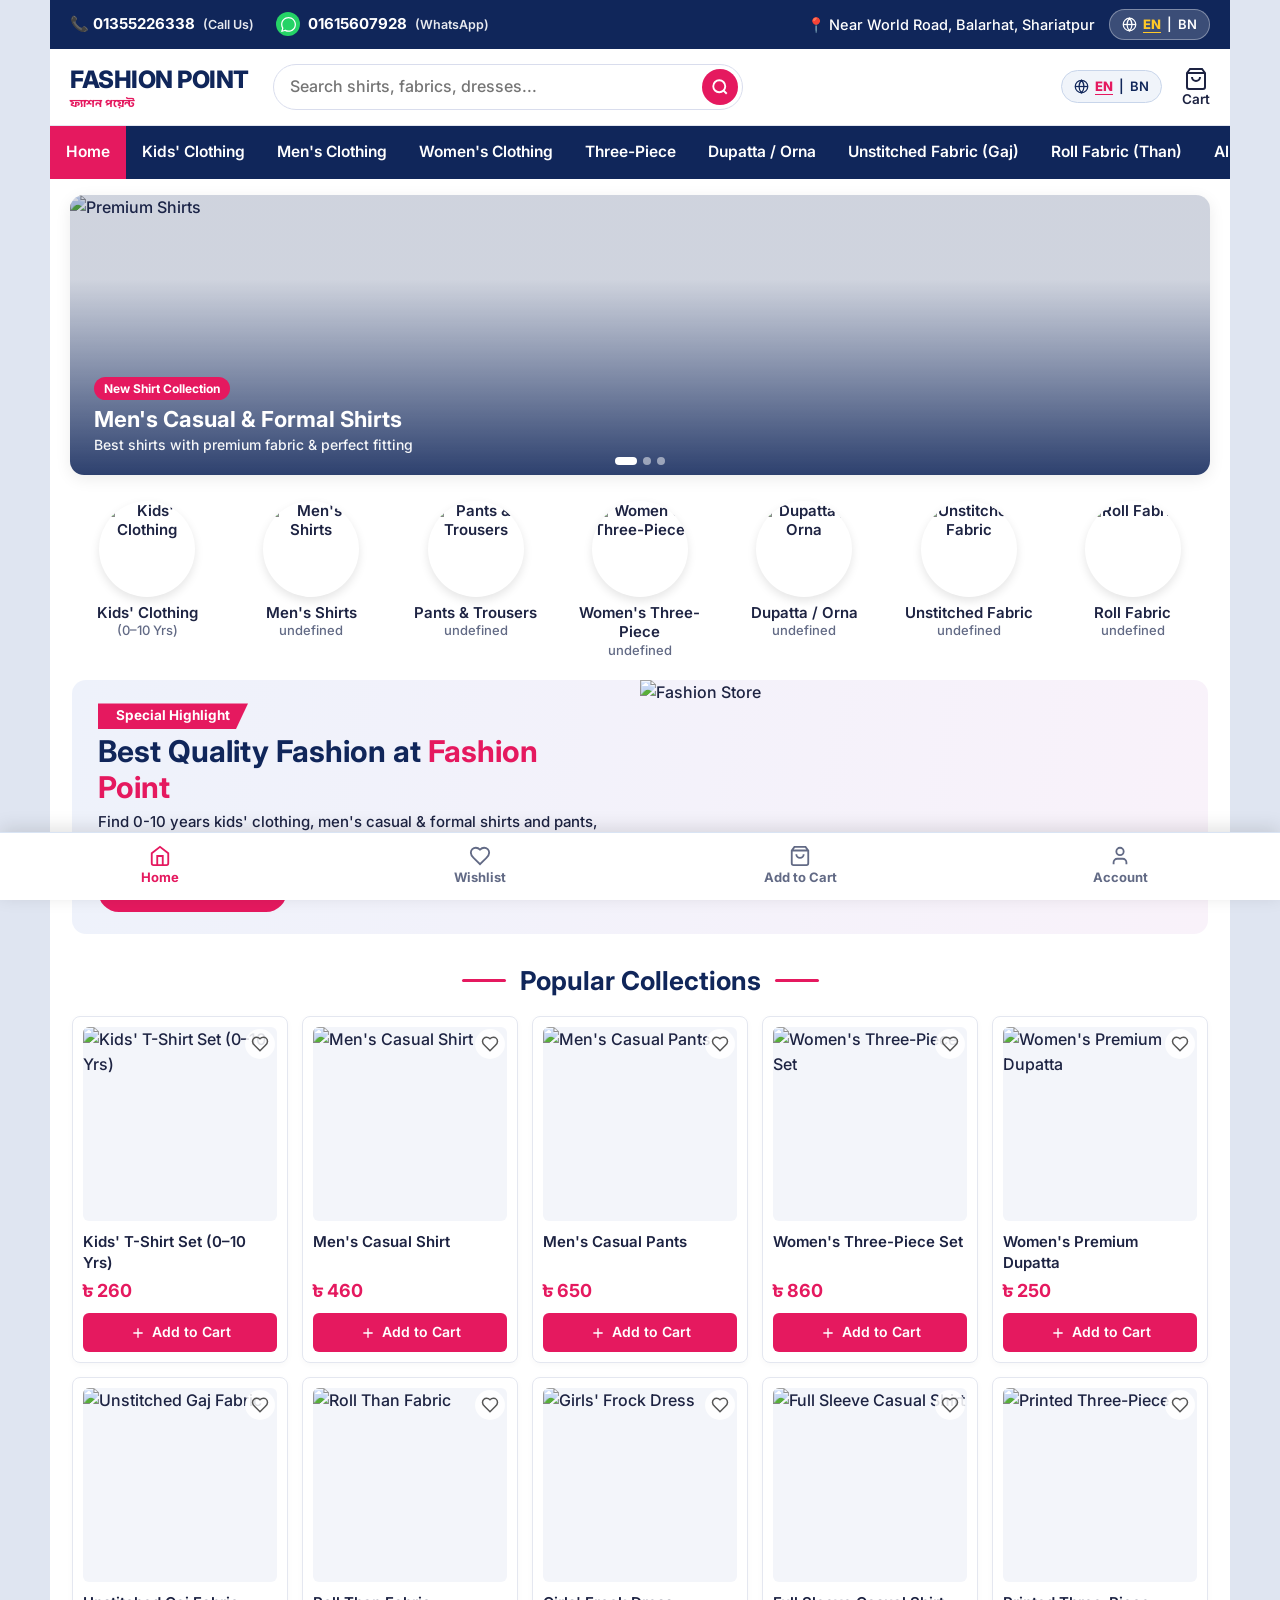
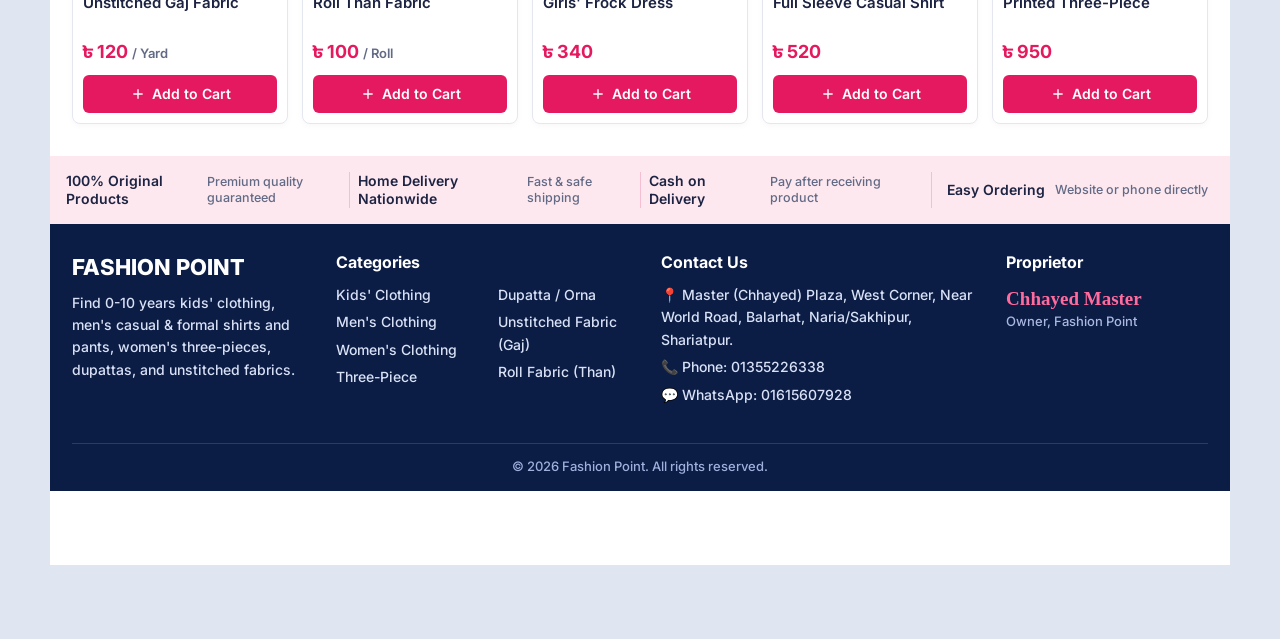
==== commit 138ad8e8: "fix: improve mobile bottom navigation visibility Enforce layout consistency for the bottom navigatio" ====
--- a/public/assets/aistudio/fashion-point_6a561526.html
+++ b/public/assets/aistudio/fashion-point_6a561526.html
@@ -191,12 +191,14 @@
 .pay-cf:hover { background: #1d73ef; }
 
 .drawer,.ov{display:none}
-.bottom{display:grid;grid-template-columns:repeat(4,1fr);position:fixed;left:0;right:0;bottom:0;width:100%;max-width:100vw;background:#fff;border-top:1px solid var(--line);align-items:center;justify-items:center;padding:8px 0 calc(8px + env(safe-area-inset-bottom,0px));z-index:50;box-shadow:0 -4px 16px rgba(0,0,0,0.08)}
-.bottom a{display:flex;flex-direction:column;align-items:center;justify-content:center;font-size:12.5px;font-weight:600;color:var(--mut);position:relative;width:100%;text-align:center;transition:color .15s;padding:3px 0}
-.bottom a:hover,.bottom a.on{color:var(--pink)}
-.bottom .bd{position:absolute;top:-4px;right:calc(50% - 18px);background:var(--pink);color:#fff;font-size:11px;font-weight:700;min-width:17px;height:17px;border-radius:10px;display:grid;place-items:center;padding:0 3px}
-#toast{position:fixed;left:50%;bottom:90px;transform:translate(-50%,20px);background:var(--navy);color:#fff;padding:11px 22px;border-radius:30px;opacity:0;pointer-events:none;transition:.25s;z-index:60;font-size:14.5px;box-shadow:0 4px 12px rgba(0,0,0,0.15)}
-#toast.show{opacity:1;transform:translate(-50%,0)}
+body { padding-bottom: 74px !important; }
+.wrap { padding-bottom: 74px !important; }
+.bottom { display: grid !important; grid-template-columns: repeat(4, 1fr) !important; position: fixed !important; left: 0 !important; right: 0 !important; bottom: 0 !important; width: 100% !important; max-width: 100vw !important; background: #ffffff !important; border-top: 1.5px solid #d9e4f4 !important; align-items: center !important; justify-items: center !important; padding: 8px 0 calc(8px + env(safe-area-inset-bottom,0px)) !important; z-index: 99999 !important; box-shadow: 0 -4px 18px rgba(0,0,0,0.12) !important; }
+.bottom a { display: flex !important; flex-direction: column !important; align-items: center !important; justify-content: center !important; font-size: 13px !important; font-weight: 700 !important; color: var(--mut) !important; position: relative !important; width: 100% !important; text-align: center !important; transition: color .15s !important; padding: 4px 0 !important; text-decoration: none !important; }
+.bottom a:hover, .bottom a.on { color: var(--pink) !important; }
+.bottom .bd { position: absolute !important; top: -4px !important; right: calc(50% - 18px) !important; background: var(--pink) !important; color: #fff !important; font-size: 11px !important; font-weight: 700 !important; min-width: 18px !important; height: 18px !important; border-radius: 10px !important; display: grid !important; place-items: center !important; padding: 0 4px !important; }
+#toast { position: fixed; left: 50%; bottom: 90px; transform: translate(-50%,20px); background: var(--navy); color: #fff; padding: 11px 22px; border-radius: 30px; opacity: 0; pointer-events: none; transition: .25s; z-index: 100000; font-size: 14.5px; box-shadow: 0 4px 12px rgba(0,0,0,0.15); }
+#toast.show { opacity: 1; transform: translate(-50%,0); }
 
 @media(max-width:860px){
   body{background:#fff}
@@ -215,7 +217,7 @@
   footer{grid-template-columns:1fr;padding-bottom:20px}
   .pg{padding:14px 12px}
   .det,.two{grid-template-columns:1fr}.f2{grid-template-columns:1fr}
-  .wrap{padding-bottom:70px}
+  .wrap{padding-bottom:80px}
 }
 </style>
 <script src="https://www.gstatic.com/firebasejs/10.8.0/firebase-app-compat.js"></script>
@@ -1600,18 +1602,28 @@
 function saveUserProfile(e) {
   e.preventDefault();
   const name = document.getElementById('u-name').value.trim();
-  const phone = document.getElementById('u-phone').value.trim();
+  const phoneRaw = document.getElementById('u-phone').value.trim();
   const dist = document.getElementById('u-dist').value;
   const thana = document.getElementById('u-thana').value.trim();
   const addr = document.getElementById('u-addr').value.trim();
-
-  if (name && phone && addr) {
-    if (phone.length < 11) {
-      alert(currentLang==='en'?'Please enter a valid 11-digit mobile number.':'সঠিক ১১ ডিজিটের মোবাইল নম্বর দিন');
+  const cleanPhone = phoneRaw.replace(/\D/g, '');
+
+  if (name && cleanPhone && addr) {
+    if (cleanPhone.length < 11) {
+      alert(currentLang==='en'?'Please enter a valid 11-digit mobile number.':'সঠিক ১১ ডিজিটের মোবাইল নম্বর দিন (যেমন: 017XXXXXXXX)');
       return;
     }
-    localStorage.setItem('fp_user', JSON.stringify({ name, phone, dist, thana, addr }));
-    toast(currentLang==='en'?'Profile saved successfully!':'প্রোফাইল তথ্য সফলভাবে সেভ করা হয়েছে!');
+    const userPayload = { name, phone: cleanPhone, dist, thana, addr, registered_at: new Date().toISOString() };
+    localStorage.setItem('fp_user', JSON.stringify(userPayload));
+
+    // Firebase Firestore User Account Sync
+    if (typeof db !== 'undefined' && db && db.collection) {
+      db.collection('users').doc(cleanPhone).set(userPayload, { merge: true })
+        .then(() => console.log('User profile registered in Firebase Firestore'))
+        .catch(err => console.error('Firebase User Sync error:', err));
+    }
+
+    toast(currentLang==='en'?'Account profile registered & saved successfully!':'আপনার অ্যাকাউন্ট তথ্য সফলভাবে রেজিস্টার ও সেভ করা হয়েছে!');
     renderApp();
   }
 }
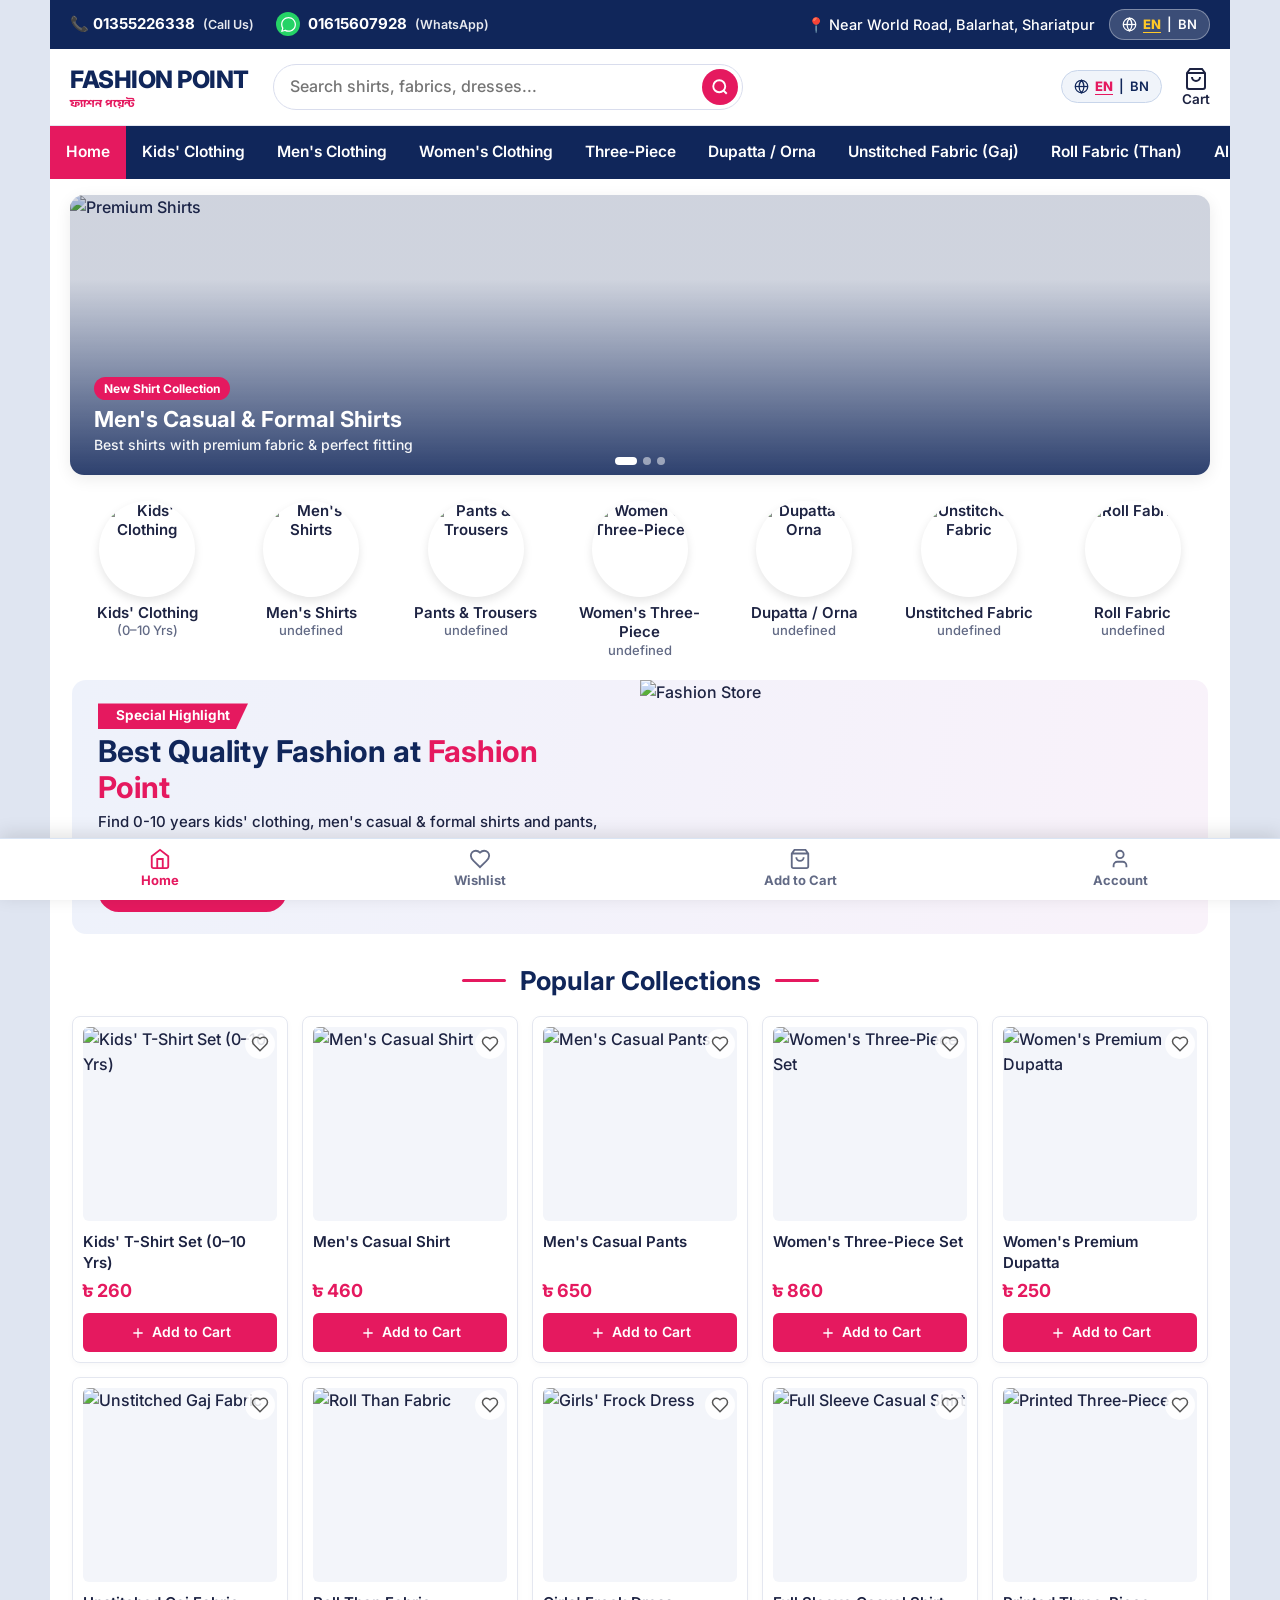
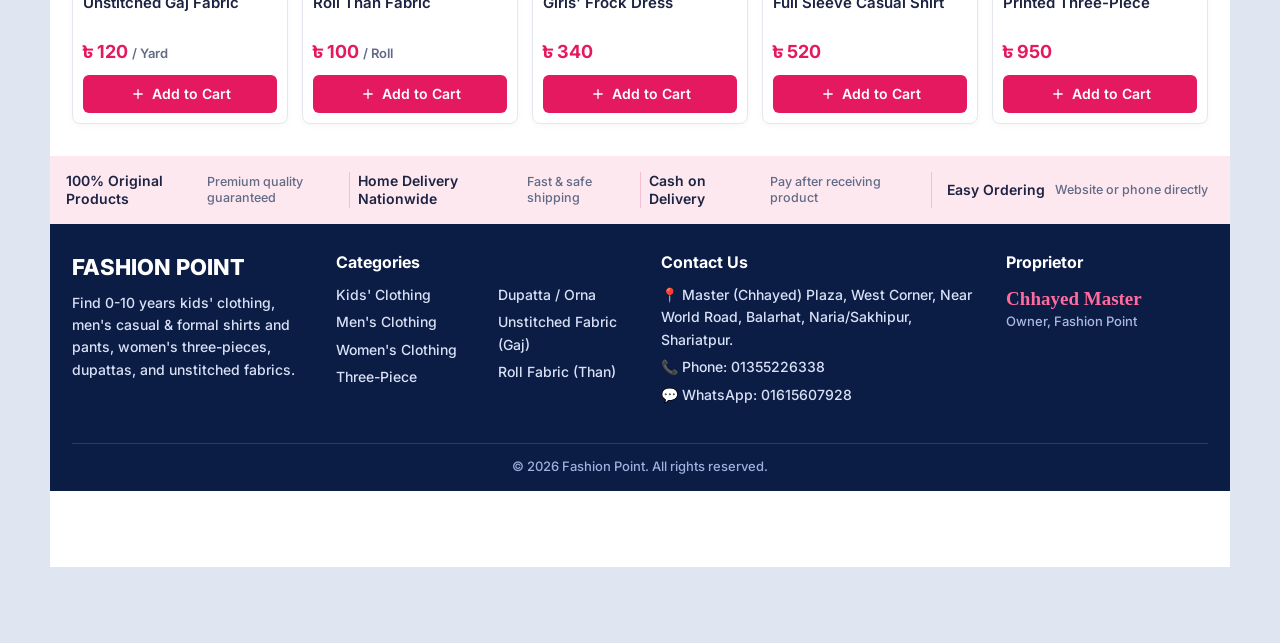
==== commit 633db16d: "refactor: redirect app root directly to store page Replace the iframe wrapper with a direct redirect" ====
--- a/public/assets/aistudio/fashion-point_6a561526.html
+++ b/public/assets/aistudio/fashion-point_6a561526.html
@@ -191,13 +191,14 @@
 .pay-cf:hover { background: #1d73ef; }
 
 .drawer,.ov{display:none}
-body { padding-bottom: 74px !important; }
-.wrap { padding-bottom: 74px !important; }
-.bottom { display: grid !important; grid-template-columns: repeat(4, 1fr) !important; position: fixed !important; left: 0 !important; right: 0 !important; bottom: 0 !important; width: 100% !important; max-width: 100vw !important; background: #ffffff !important; border-top: 1.5px solid #d9e4f4 !important; align-items: center !important; justify-items: center !important; padding: 8px 0 calc(8px + env(safe-area-inset-bottom,0px)) !important; z-index: 99999 !important; box-shadow: 0 -4px 18px rgba(0,0,0,0.12) !important; }
-.bottom a { display: flex !important; flex-direction: column !important; align-items: center !important; justify-content: center !important; font-size: 13px !important; font-weight: 700 !important; color: var(--mut) !important; position: relative !important; width: 100% !important; text-align: center !important; transition: color .15s !important; padding: 4px 0 !important; text-decoration: none !important; }
+html, body { -webkit-text-size-adjust: 100%; }
+body { padding-bottom: 76px !important; }
+.wrap { padding-bottom: 76px !important; }
+.bottom { display: grid !important; grid-template-columns: repeat(4, 1fr) !important; position: fixed !important; left: 0 !important; right: 0 !important; bottom: 0 !important; width: 100% !important; max-width: 100vw !important; height: 62px !important; background: #ffffff !important; border-top: 1.5px solid #d9e4f4 !important; align-items: center !important; justify-items: center !important; padding: 4px 0 calc(4px + env(safe-area-inset-bottom,0px)) !important; z-index: 9999999 !important; box-shadow: 0 -4px 18px rgba(0,0,0,0.12) !important; transform: translateZ(0) !important; -webkit-transform: translateZ(0) !important; will-change: transform !important; }
+.bottom a { display: flex !important; flex-direction: column !important; align-items: center !important; justify-content: center !important; font-size: 13px !important; font-weight: 700 !important; color: var(--mut) !important; position: relative !important; width: 100% !important; text-align: center !important; transition: color .15s !important; padding: 3px 0 !important; text-decoration: none !important; }
 .bottom a:hover, .bottom a.on { color: var(--pink) !important; }
 .bottom .bd { position: absolute !important; top: -4px !important; right: calc(50% - 18px) !important; background: var(--pink) !important; color: #fff !important; font-size: 11px !important; font-weight: 700 !important; min-width: 18px !important; height: 18px !important; border-radius: 10px !important; display: grid !important; place-items: center !important; padding: 0 4px !important; }
-#toast { position: fixed; left: 50%; bottom: 90px; transform: translate(-50%,20px); background: var(--navy); color: #fff; padding: 11px 22px; border-radius: 30px; opacity: 0; pointer-events: none; transition: .25s; z-index: 100000; font-size: 14.5px; box-shadow: 0 4px 12px rgba(0,0,0,0.15); }
+#toast { position: fixed; left: 50%; bottom: 90px; transform: translate(-50%,20px); background: var(--navy); color: #fff; padding: 11px 22px; border-radius: 30px; opacity: 0; pointer-events: none; transition: .25s; z-index: 1000000; font-size: 14.5px; box-shadow: 0 4px 12px rgba(0,0,0,0.15); }
 #toast.show { opacity: 1; transform: translate(-50%,0); }
 
 @media(max-width:860px){
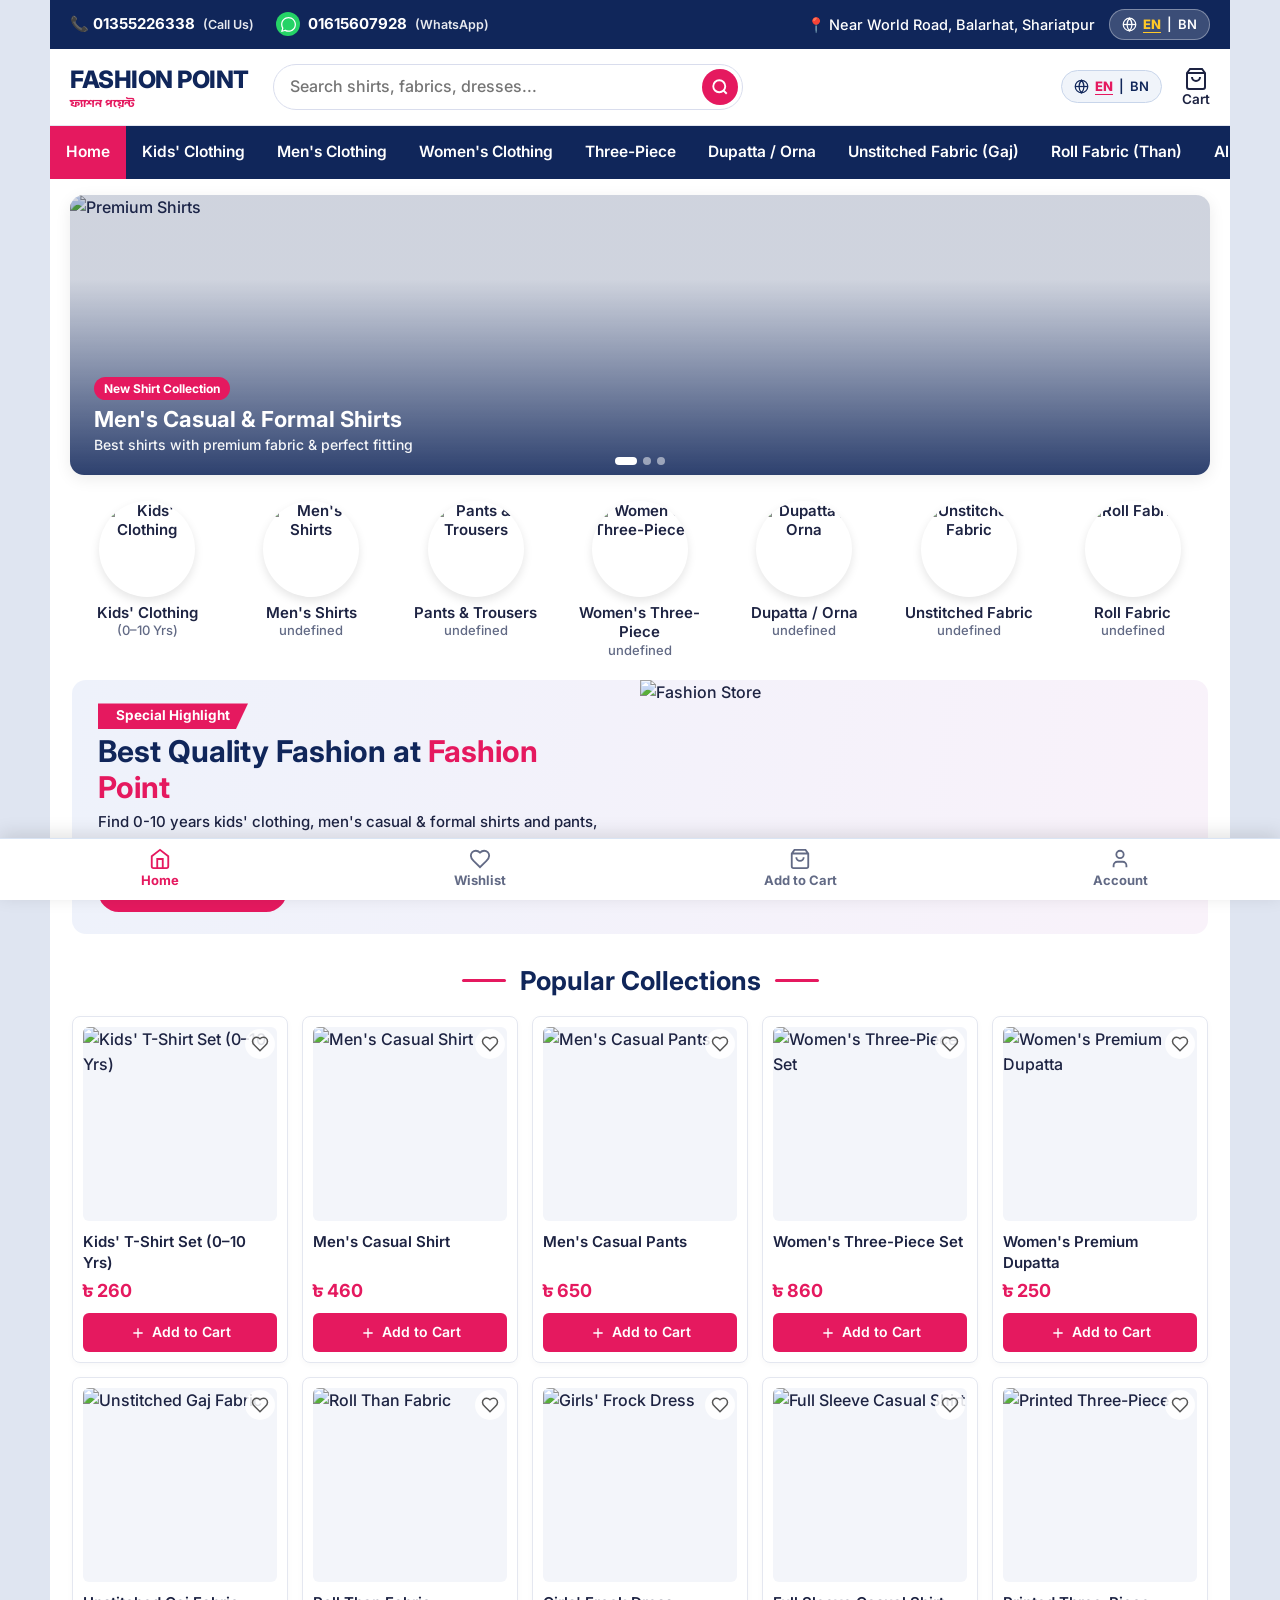
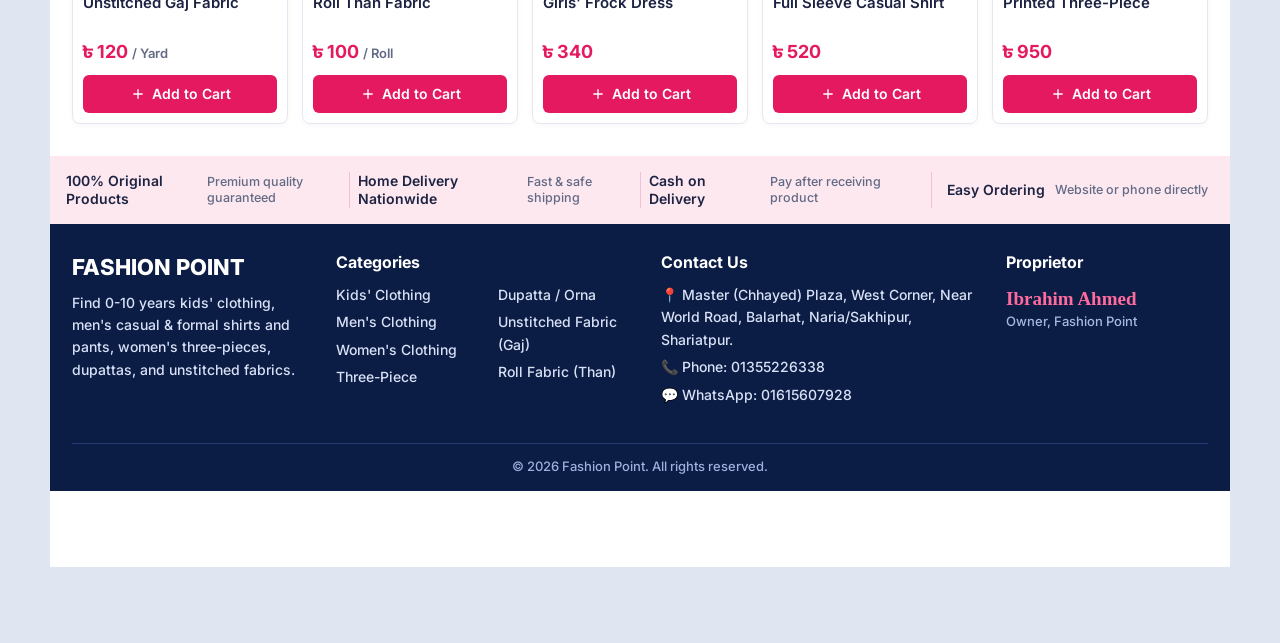
==== commit fdc74f7c: "feat: migrate to Firebase modular SDK Updated Firebase integration to use the modular v10 SDK and im" ====
--- a/public/assets/aistudio/fashion-point_6a561526.html
+++ b/public/assets/aistudio/fashion-point_6a561526.html
@@ -221,8 +221,138 @@
   .wrap{padding-bottom:80px}
 }
 </style>
-<script src="https://www.gstatic.com/firebasejs/10.8.0/firebase-app-compat.js"></script>
-<script src="https://www.gstatic.com/firebasejs/10.8.0/firebase-firestore-compat.js"></script>
+<script type="module">
+  import { initializeApp, getApps } from "https://www.gstatic.com/firebasejs/10.8.0/firebase-app.js";
+  import { 
+    getFirestore, 
+    collection, 
+    doc, 
+    getDoc, 
+    getDocs, 
+    setDoc, 
+    updateDoc, 
+    deleteDoc, 
+    onSnapshot, 
+    query, 
+    where, 
+    serverTimestamp 
+  } from "https://www.gstatic.com/firebasejs/10.8.0/firebase-firestore.js";
+
+  const firebaseConfig = {
+    projectId: "vigilant-medium-cct7q",
+    appId: "1:399290492442:web:3e0c2bd5255a6b176c13a3",
+    apiKey: "AIzaSyAhOoVvZNq0ALiYSRR-OmTOjMDr1dZq3Mg",
+    authDomain: "vigilant-medium-cct7q.firebaseapp.com",
+    firestoreDatabaseId: "ai-studio-fashionpoint-c79c3666-e185-4cd3-b96a-3545b7c91b7d",
+    storageBucket: "vigilant-medium-cct7q.firebasestorage.app",
+    messagingSenderId: "399290492442"
+  };
+
+  const dbId = "ai-studio-fashionpoint-c79c3666-e185-4cd3-b96a-3545b7c91b7d";
+
+  function createCompatWrapper(dbInstance) {
+    function wrapDocSnap(snap) {
+      return {
+        id: snap.id,
+        exists: typeof snap.exists === 'function' ? snap.exists() : snap.exists,
+        data: () => snap.data() || {},
+        _raw: snap
+      };
+    }
+
+    function wrapQuerySnap(snap) {
+      const docs = snap.docs.map(wrapDocSnap);
+      return {
+        empty: snap.empty,
+        size: snap.size,
+        docs: docs,
+        forEach: (cb) => docs.forEach(cb),
+        _raw: snap
+      };
+    }
+
+    function createDocRef(colPath, docId) {
+      const dRef = docId ? doc(dbInstance, colPath, docId) : doc(collection(dbInstance, colPath));
+      return {
+        id: dRef.id,
+        path: dRef.path,
+        set: async (data, options) => {
+          return await setDoc(dRef, data, options || {});
+        },
+        update: async (data) => {
+          return await updateDoc(dRef, data);
+        },
+        get: async () => {
+          const snap = await getDoc(dRef);
+          return wrapDocSnap(snap);
+        },
+        onSnapshot: (onNext, onError) => {
+          return onSnapshot(dRef, (snap) => onNext(wrapDocSnap(snap)), onError);
+        }
+      };
+    }
+
+    function createQueryWrapper(qRef) {
+      return {
+        where: (field, op, value) => {
+          return createQueryWrapper(query(qRef, where(field, op, value)));
+        },
+        get: async () => {
+          const snap = await getDocs(qRef);
+          return wrapQuerySnap(snap);
+        },
+        onSnapshot: (onNext, onError) => {
+          return onSnapshot(qRef, (snap) => onNext(wrapQuerySnap(snap)), onError);
+        }
+      };
+    }
+
+    function createColRef(colPath) {
+      const cRef = collection(dbInstance, colPath);
+      const qWrap = createQueryWrapper(cRef);
+      return {
+        id: colPath,
+        doc: (docId) => createDocRef(colPath, docId),
+        add: async (data) => {
+          const d = createDocRef(colPath);
+          await d.set(data);
+          return d;
+        },
+        where: qWrap.where,
+        get: qWrap.get,
+        onSnapshot: qWrap.onSnapshot
+      };
+    }
+
+    return {
+      _raw: dbInstance,
+      collection: (colPath) => createColRef(colPath)
+    };
+  }
+
+  try {
+    const apps = getApps();
+    const app = apps.length > 0 ? apps[0] : initializeApp(firebaseConfig);
+    const rawDb = getFirestore(app, dbId);
+    const compatDb = createCompatWrapper(rawDb);
+    window.db = compatDb;
+    window.firebase = {
+      apps: [app],
+      app: () => ({ firestore: () => compatDb }),
+      firestore: Object.assign(() => compatDb, {
+        FieldValue: {
+          serverTimestamp: () => serverTimestamp()
+        }
+      })
+    };
+    console.log("Storefront connected to named Firestore database:", dbId);
+    if (typeof window.initFirestoreLiveListeners === 'function') {
+      window.initFirestoreLiveListeners();
+    }
+  } catch (err) {
+    console.error("Firebase Modular Init Error in storefront:", err);
+  }
+</script>
 </head>
 <body>
 <div class="wrap" id="root"></div>
@@ -256,27 +386,39 @@
 try {
   if (typeof firebase !== 'undefined') {
     if (!firebase.apps.length) {
-      const app = firebase.initializeApp(firebaseConfig);
-      db = firebase.firestore(app, firebaseConfig.firestoreDatabaseId);
-    } else {
-      db = firebase.firestore();
+      firebase.initializeApp(firebaseConfig);
     }
+    const dbId = firebaseConfig.firestoreDatabaseId;
+    db = firebase.app().firestore(dbId);
     window.db = db;
+    console.log("Storefront connected to named Firestore database:", dbId);
   }
 } catch (e) {
-  console.warn("Firebase iframe init:", e);
+  console.warn("Storefront Firebase init warning:", e);
 }
 
 async function syncOrderToFirebase(o) {
   try {
-    const firestoreDb = window.db || (typeof firebase !== 'undefined' && firebase.apps.length ? firebase.firestore() : null);
+    // 1. Post to backend Express API (verifies items, totals, logs activity, upserts customer)
+    fetch('/api/orders', {
+      method: 'POST',
+      headers: { 'Content-Type': 'application/json' },
+      body: JSON.stringify(o)
+    }).then(res => res.json()).then(data => {
+      console.log('Order submitted to server API:', data);
+    }).catch(err => {
+      console.warn('Server API order submit notice:', err);
+    });
+
+    // 2. Direct client Firestore write to named database
+    const firestoreDb = window.db || (typeof firebase !== 'undefined' && firebase.apps.length ? firebase.app().firestore(firebaseConfig.firestoreDatabaseId) : null);
     if (firestoreDb) {
       await firestoreDb.collection('orders').doc(o.id).set(o);
-      console.log("Order saved to Firestore successfully:", o.id);
+      console.log("Order saved to named Firestore collection successfully:", o.id);
       return true;
     }
   } catch (err) {
-    console.warn("Firestore compat write warning:", err);
+    console.warn("Firestore client write error:", err);
   }
 }
 
@@ -348,7 +490,7 @@
   trust4Sub: { en: 'Website or phone directly', bn: 'ওয়েবসাইট বা ফোনে সরাসরি' },
 
   proprietor: { en: 'Proprietor', bn: 'প্রোপ্রাইটর' },
-  propName: { en: 'Chhayed Master', bn: 'ছায়েদ মাস্টার' },
+  propName: { en: 'Ibrahim Ahmed', bn: 'ইব্রাহিম আহমেদ' },
   propTitle: { en: 'Owner, Fashion Point', bn: 'সত্বাধিকারী, ফ্যাশন পয়েন্ট' },
   rights: { en: 'Fashion Point. All rights reserved.', bn: 'ফ্যাশন পয়েন্ট (Fashion Point)। সর্বস্বত্ব সংরক্ষিত।' },
 
@@ -537,28 +679,42 @@
   ['than', "Long Cloth Than Fabric", 'লং ক্লথ থান', 130, 'p24'],
 ];
 
-const P = raw.map((r, i) => ({
-  id: i + 1,
+const DEFAULT_P = raw.map((r, i) => ({
+  id: String(i + 1),
   c: r[0],
   n_en: r[1],
   n_bn: r[2],
   pr: r[3],
   img: r[4],
+  imageUrl: '',
   sizes: SZ[r[0]] || null,
   u_en: r[0] === 'gaj' ? 'Yard' : r[0] === 'than' ? 'Roll' : '',
   u_bn: r[0] === 'gaj' ? 'গজ' : r[0] === 'than' ? 'থান' : '',
 }));
 
+let P = [...DEFAULT_P];
+
+function getProdImg(p) {
+  if (!p) return IMG.cat0 || IMG.p1;
+  const img = p.imageUrl || p.image || p.img || '';
+  if (typeof img === 'string' && (img.startsWith('http') || img.startsWith('/') || img.startsWith('data:'))) {
+    return img;
+  }
+  return IMG[img] || IMG.cat0 || IMG.p1;
+}
+
 function getProd(id) {
-  return P.find(p => p.id == id) || P[0];
+  return P.find(p => String(p.id) === String(id)) || P[0] || DEFAULT_P[0];
 }
 
 function getProdName(p) {
-  return currentLang === 'en' ? p.n_en : p.n_bn;
+  if (!p) return '';
+  return currentLang === 'en' ? (p.n_en || p.name || p.title) : (p.n_bn || p.name || p.title);
 }
 
 function getProdUnit(p) {
-  return currentLang === 'en' ? p.u_en : p.u_bn;
+  if (!p) return '';
+  return currentLang === 'en' ? (p.u_en || '') : (p.u_bn || '');
 }
 
 function getCategoryName(catKey) {
@@ -569,6 +725,82 @@
     return catKey;
   }
   return currentLang === 'en' ? catKey.n_en : catKey.n_bn;
+}
+
+// Live Firestore synchronization with Admin App
+let hasInitializedLiveListeners = false;
+function initFirestoreLiveListeners() {
+  if (hasInitializedLiveListeners) return;
+  const firestoreDb = window.db || (typeof firebase !== 'undefined' && firebase.apps.length ? firebase.app().firestore(firebaseConfig.firestoreDatabaseId) : null);
+  if (!firestoreDb) return;
+  hasInitializedLiveListeners = true;
+
+  // 1. Live Products listener from Admin App
+  firestoreDb.collection('products').onSnapshot(snapshot => {
+    if (snapshot && !snapshot.empty) {
+      const activeProducts = [];
+      snapshot.forEach(doc => {
+        const d = doc.data();
+        if (d.status === 'archived' || d.isActive === false) return;
+        activeProducts.push({
+          id: doc.id,
+          c: d.category || d.categoryId || d.c || 'shirt',
+          n_en: d.name_en || d.title_en || d.name || d.title || 'Product',
+          n_bn: d.name_bn || d.title_bn || d.title || d.name || 'পণ্য',
+          pr: Number(d.price !== undefined ? d.price : (d.pr || 0)),
+          img: d.imageUrl || d.image || d.img || 'p1',
+          imageUrl: d.imageUrl || d.image || '',
+          sizes: d.sizes || SZ[d.category || 'shirt'] || null,
+          u_en: d.unit_en || (d.category === 'gaj' ? 'Yard' : d.category === 'than' ? 'Roll' : ''),
+          u_bn: d.unit_bn || (d.category === 'gaj' ? 'গজ' : d.category === 'than' ? 'থান' : ''),
+        });
+      });
+      if (activeProducts.length > 0) {
+        P = activeProducts;
+        console.log(`Live sync: loaded ${P.length} products from Admin Firestore.`);
+        renderApp();
+      }
+    }
+  }, err => console.warn('Live products snapshot error:', err));
+
+  // 2. Live Banners listener
+  firestoreDb.collection('banners').onSnapshot(snapshot => {
+    if (snapshot && !snapshot.empty) {
+      const liveBanners = [];
+      snapshot.forEach(doc => {
+        const b = doc.data();
+        if (b.isActive !== false) {
+          liveBanners.push({
+            badge_en: b.badge_en || 'Special Collection',
+            badge_bn: b.badge_bn || 'বিশেষ অফার',
+            title_en: b.title_en || b.title || 'Fashion Point',
+            title_bn: b.title_bn || b.title || 'ফ্যাশন পয়েন্ট',
+            sub_en: b.sub_en || b.subtitle || 'Exclusive collection online',
+            sub_bn: b.sub_bn || b.subtitle || 'সেরা পোশাকে আকর্ষণীয় কালেকশন',
+            img: b.imageUrl || b.img || IMG.hero1
+          });
+        }
+      });
+      if (liveBanners.length > 0) {
+        window.LIVE_BANNERS = liveBanners;
+        renderApp();
+      }
+    }
+  }, err => console.warn('Live banners snapshot error:', err));
+
+  // 3. Live Settings listener (Store info, contacts, delivery rates)
+  firestoreDb.collection('settings').doc('store').onSnapshot(doc => {
+    if (doc && doc.exists) {
+      const s = doc.data();
+      if (s.phone) TEL = s.phone;
+      if (s.whatsapp) WA = s.whatsapp;
+      renderApp();
+    }
+  }, err => console.warn('Live settings snapshot error:', err));
+}
+
+if (typeof window !== 'undefined') {
+  setTimeout(initFirestoreLiveListeners, 250);
 }
 
 const WA = '8801615607928';
@@ -714,7 +946,8 @@
 }
 
 function productCard(p) {
-  const imgSrc = IMG[p.img] || IMG.cat0;
+  if (!p) return '';
+  const imgSrc = getProdImg(p);
   const isWished = wish.includes(p.id);
   const name = getProdName(p);
   const unit = getProdUnit(p);
@@ -850,7 +1083,7 @@
 
   <h2 class="sec">${getT('popularSec')}</h2>
   <div class="prods">
-    ${featProducts.map(productCard).join('')}
+    ${featProducts.filter(p => p).map(productCard).join('')}
   </div>
   `;
 }
@@ -881,7 +1114,7 @@
   const p = getProd(id);
   const name = getProdName(p);
   const unit = getProdUnit(p);
-  const imgSrc = IMG[p.img] || IMG.cat0;
+  const imgSrc = getProdImg(p);
   const sizesObj = p.sizes ? (p.sizes[currentLang] || p.sizes['en']) : [];
 
   return `
@@ -993,7 +1226,7 @@
     const p = getProd(ci.id);
     const itemTotal = p.pr * ci.qty;
     subtotal += itemTotal;
-    const imgSrc = IMG[p.img] || IMG.cat0;
+    const imgSrc = getProdImg(p);
     const name = getProdName(p);
     return `
     <div class="cr">
@@ -1516,8 +1749,32 @@
   `;
 }
 
+let activeOrderListenerPhone = null;
+function listenToUserOrders(phone) {
+  if (!phone || activeOrderListenerPhone === phone) return;
+  activeOrderListenerPhone = phone;
+  const firestoreDb = window.db || (typeof firebase !== 'undefined' && firebase.apps.length ? firebase.app().firestore(firebaseConfig.firestoreDatabaseId) : null);
+  if (!firestoreDb) return;
+  
+  firestoreDb.collection('orders').where('phone', '==', phone).onSnapshot(snap => {
+    if (snap && !snap.empty) {
+      const orders = [];
+      snap.forEach(d => orders.push(d.data()));
+      orders.sort((a,b) => (b.date || '').localeCompare(a.date || ''));
+      localStorage.setItem('fp_orders', JSON.stringify(orders));
+      const hash = location.hash || '#/';
+      if (hash === '#/account') {
+        renderApp();
+      }
+    }
+  }, err => console.warn('User live orders listener notice:', err));
+}
+
 function viewAccount() {
   const savedUser = JSON.parse(localStorage.getItem('fp_user') || 'null');
+  if (savedUser && savedUser.phone) {
+    listenToUserOrders(savedUser.phone);
+  }
   const userOrders = JSON.parse(localStorage.getItem('fp_orders') || '[]');
   const districts = currentLang === 'en' ? BD_DISTRICTS_EN : BD_DISTRICTS_BN;
 
@@ -1617,11 +1874,23 @@
     const userPayload = { name, phone: cleanPhone, dist, thana, addr, registered_at: new Date().toISOString() };
     localStorage.setItem('fp_user', JSON.stringify(userPayload));
 
-    // Firebase Firestore User Account Sync
-    if (typeof db !== 'undefined' && db && db.collection) {
-      db.collection('users').doc(cleanPhone).set(userPayload, { merge: true })
-        .then(() => console.log('User profile registered in Firebase Firestore'))
+    // Firebase Firestore User Account Sync (named database)
+    const firestoreDb = window.db || (typeof firebase !== 'undefined' && firebase.apps.length ? firebase.app().firestore(firebaseConfig.firestoreDatabaseId) : null);
+    if (firestoreDb) {
+      firestoreDb.collection('users').doc(cleanPhone).set(userPayload, { merge: true })
+        .then(() => console.log('User profile registered in Firebase users collection'))
         .catch(err => console.error('Firebase User Sync error:', err));
+
+      firestoreDb.collection('customers').doc(cleanPhone).set({
+        name,
+        phone: cleanPhone,
+        address: addr,
+        district: dist,
+        thana,
+        updatedAt: new Date().toISOString()
+      }, { merge: true })
+        .then(() => console.log('Customer record upserted in Firebase customers collection'))
+        .catch(err => console.error('Firebase Customer Sync error:', err));
     }
 
     toast(currentLang==='en'?'Account profile registered & saved successfully!':'আপনার অ্যাকাউন্ট তথ্য সফলভাবে রেজিস্টার ও সেভ করা হয়েছে!');
